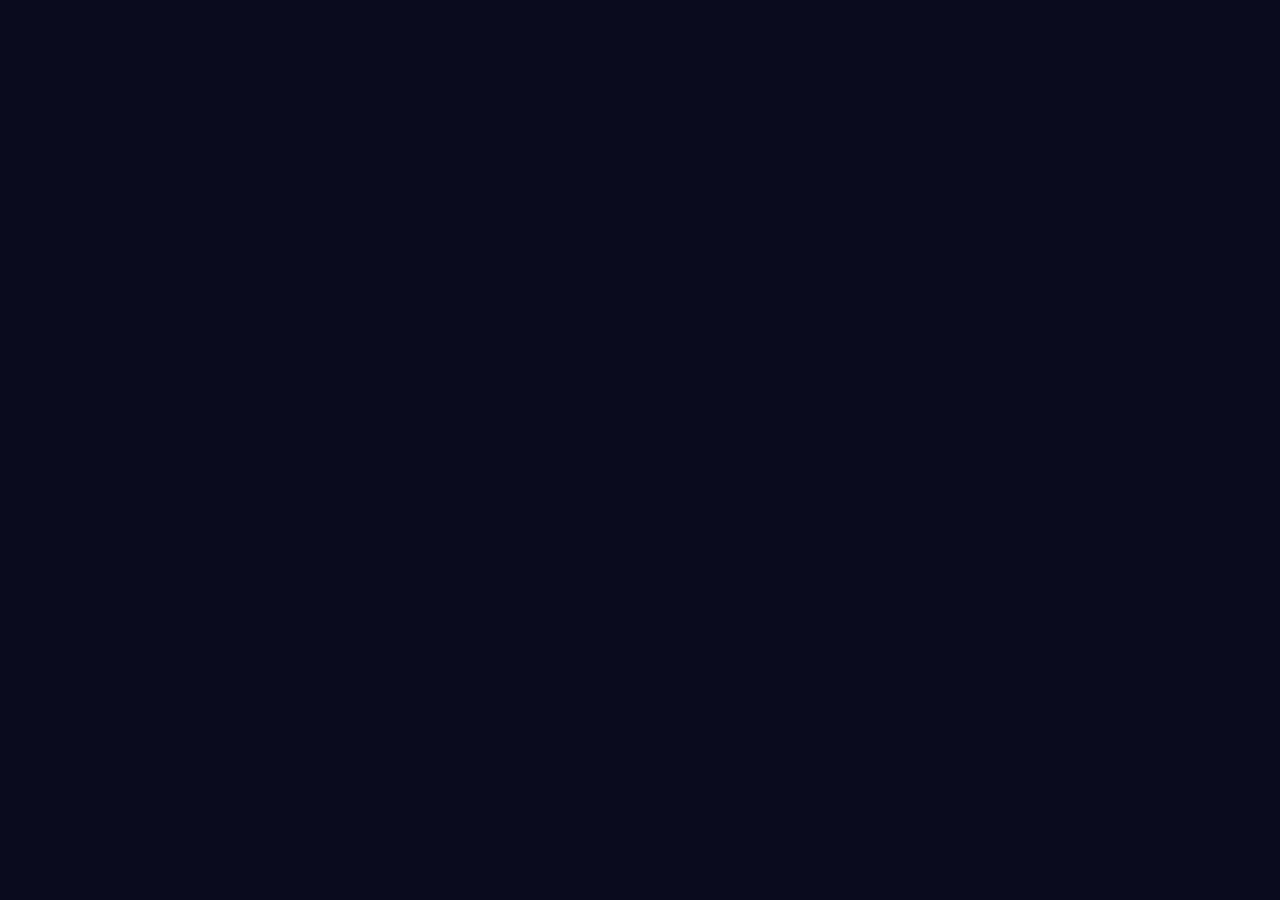
==== index.html @ a64aec76 "Malo Studio Demo — full build mit Kontaktbutton-Fix" ====
<!DOCTYPE html><html lang="de"><head><meta name="robots" content="noindex,nofollow"/><meta charSet="utf-8"/><meta name="viewport" content="width=device-width, initial-scale=1"/><link rel="preload" as="image" href="/assets/malo-logo-CzsCr6-S.png"/><title>Malo Studio — Foto- und Videograf in Troisdorf bei Köln</title><meta name="author" content="Malo Studio"/><meta name="twitter:card" content="summary_large_image"/><meta name="twitter:title" content="Malo Studio — Foto · Video aus Troisdorf bei Köln"/><meta name="twitter:description" content="Imagefilme, Werbeclips, Webseiten-Content und Portraits — Foto und Video aus dem Raum Köln/Bonn."/><meta property="og:image" content="https://malostudio.de/assets/malo-logo-CzsCr6-S.png"/><meta name="twitter:image" content="https://malostudio.de/assets/malo-logo-CzsCr6-S.png"/><meta name="description" content="Foto und Video für Unternehmen und Privatkunden – Imagefilme, Werbeclips, Webseiten-Content, Portraits und Reportagen aus dem Raum Köln/Bonn."/><meta property="og:title" content="Malo Studio — Foto · Video aus Troisdorf bei Köln"/><meta property="og:description" content="Imagefilme, Werbeclips, Webseiten-Content und Portraits – Foto und Video für Unternehmen und Privatkunden."/><meta property="og:type" content="website"/><link rel="modulepreload" href="/assets/main-B8bppdCf.js"/><link rel="modulepreload" href="/assets/index-CYCC30TK.js"/><link rel="modulepreload" href="/assets/SiteShell-DhSJWuyW.js"/><link rel="modulepreload" href="/assets/bulut-cover-DqiPLkjy.js"/><link rel="stylesheet" href="/assets/fonts/fonts.css"/><link rel="stylesheet" href="/assets/main-CQg6ar57.css" type="text/css"/><link rel="canonical" href="https://malostudio.de/"/><link rel="icon" type="image/png" sizes="32x32" href="/favicon-32.png"><link rel="shortcut icon" href="/favicon.ico"><link rel="apple-touch-icon" sizes="180x180" href="/assets/apple-touch-icon.png"><meta name="theme-color" content="#1a142b"><script type="application/ld+json">
{
  "@context": "https://schema.org",
  "@type": "LocalBusiness",
  "@id": "https://malostudio.de/#business",
  "name": "Malo Studio",
  "image": "https://malostudio.de/assets/malo-logo-CzsCr6-S.png",
  "url": "https://malostudio.de/",
  "telephone": "+49 1520 7312168",
  "email": "info@malostudio.de",
  "address": {
    "@type": "PostalAddress",
    "addressLocality": "Troisdorf",
    "addressRegion": "NRW",
    "addressCountry": "DE"
  },
  "areaServed": ["Troisdorf", "Köln", "Bonn", "NRW"],
  "sameAs": ["https://instagram.com/malostudio.de"],
  "description": "Foto- und Videograf aus Troisdorf bei Köln. Imagefilme, Werbeclips, Webseiten-Content, Portraits und Reportagen für Unternehmen und Privatkunden."
}
</script></head><body><!--$--><div class="fixed inset-0 z-[10000] flex flex-col items-center justify-center bg-background"><div class="absolute inset-0" style="background:radial-gradient(ellipse at center, oklch(0.35 0.15 280 / 50%) 0%, transparent 60%)"></div><div class="absolute left-0 right-0 h-px pointer-events-none" style="background:linear-gradient(90deg, transparent, oklch(0.50 0.22 285 / 80%), transparent);box-shadow:0 0 30px oklch(0.50 0.22 285 / 60%)"></div><div class="relative z-10 flex flex-col items-center" style="opacity:0;transform:translateY(20px)"><img src="/assets/malo-logo-CzsCr6-S.png" alt="Malo Studio" class="w-[120px] md:w-[160px] h-auto mb-8"/><div class="flex items-baseline gap-2 tracking-[0.4em] uppercase font-heading mb-8"><span class="text-malo-purple font-extrabold text-lg">Malo</span><span class="text-foreground font-bold text-lg">Studio</span></div><div class="w-[200px] h-[1px] bg-malo-purple/20 overflow-hidden mb-3"><div class="h-full" style="width:0%;background:linear-gradient(90deg, oklch(0.50 0.22 285), oklch(0.60 0.24 290));box-shadow:0 0 10px oklch(0.50 0.22 285 / 80%)"></div></div><span class="text-malo-muted text-[10px] tracking-[0.3em] uppercase tabular-nums">000<!-- --> / 100</span></div></div><div class="pointer-events-none fixed top-0 left-0 z-[9997] rounded-full mix-blend-screen" style="width:36px;height:36px;border:1.5px solid oklch(0.60 0.24 290 / 80%);box-shadow:0 0 20px oklch(0.50 0.22 285 / 50%);opacity:0;background:transparent;transition:width 0.25s ease, height 0.25s ease, background 0.25s ease;transform:translateX(-100px) translateY(-100px) translateX(-50%) translateY(-50%)"></div><div class="pointer-events-none fixed top-0 left-0 z-[9997] rounded-full" style="width:6px;height:6px;background:oklch(0.60 0.24 290);box-shadow:0 0 10px oklch(0.60 0.24 290 / 90%);opacity:0;transform:translateX(-100px) translateY(-100px) translateX(-50%) translateY(-50%)"></div><div class="film-grain min-h-screen"><div class="scroll-progress" style="transform:scaleX(0)"></div><nav class="fixed top-0 left-0 right-0 z-50 transition-all duration-500 bg-transparent" style="transform:translateY(-100px)"><div class="mx-auto max-w-7xl px-6 py-4 flex items-center justify-between"><a aria-label="Zur Startseite" class="flex items-center gap-3 transition-opacity hover:opacity-80  active" href="/" data-status="active" aria-current="page"><img src="/assets/malo-logo-CzsCr6-S.png" alt="Malo Studio" width="40" height="40" class="" style="object-fit:contain"/><div class="flex items-baseline gap-1.5 tracking-[0.25em] uppercase font-heading"><span class="text-malo-light font-bold text-sm">Malo</span><span class="text-foreground font-normal text-sm">Studio</span></div></a><div class="hidden md:flex items-center gap-10"><a href="/work" class="text-foreground/80 hover:text-foreground text-xs uppercase tracking-[0.15em] font-body transition-colors duration-300">Arbeiten</a><a href="/about" class="text-foreground/80 hover:text-foreground text-xs uppercase tracking-[0.15em] font-body transition-colors duration-300">Über uns</a><a href="/services" class="text-foreground/80 hover:text-foreground text-xs uppercase tracking-[0.15em] font-body transition-colors duration-300">Leistungen</a><a href="/contact" class="text-foreground/80 hover:text-foreground text-xs uppercase tracking-[0.15em] font-body transition-colors duration-300">Kontakt</a></div><div class="hidden md:block"><a href="/contact"><button class="inline-flex items-center justify-center gap-2 whitespace-nowrap font-medium transition-all duration-300 focus-visible:outline-none focus-visible:ring-1 focus-visible:ring-ring disabled:pointer-events-none disabled:opacity-50 [&amp;_svg]:pointer-events-none [&amp;_svg]:size-4 [&amp;_svg]:shrink-0 border border-malo-purple text-malo-light rounded-full hover:bg-malo-purple hover:text-foreground tracking-widest uppercase text-xs h-9 px-4 py-2">Shooting Buchen</button></a></div><button class="md:hidden relative w-8 h-8 flex flex-col items-center justify-center gap-1.5" aria-label="Toggle menu"><span class="block w-6 h-0.5 bg-foreground"></span><span class="block w-6 h-0.5 bg-foreground"></span><span class="block w-6 h-0.5 bg-foreground"></span></button></div></nav><section class="relative min-h-screen flex items-center justify-center overflow-hidden bg-background" style="perspective:1200px"><div class="absolute inset-0" style="transform:none"><div class="absolute inset-0 pointer-events-none" aria-hidden="true"><div style="position:relative;width:100%;height:100%;overflow:hidden;pointer-events:auto"><div style="width:100%;height:100%"><canvas style="display:block"></canvas></div></div><div class="absolute inset-0 bg-gradient-to-b from-background/30 via-transparent to-background/80"></div></div></div><div class="absolute inset-0 bg-[radial-gradient(ellipse_at_bottom_right,oklch(0.50_0.22_285_/_15%)_0%,transparent_50%)] pointer-events-none"></div><div class="absolute inset-0 pointer-events-none" style="opacity:0.12"><div class="absolute inset-0" style="background-image:linear-gradient(oklch(0.50 0.22 285 / 15%) 1px, transparent 1px),
            linear-gradient(90deg, oklch(0.50 0.22 285 / 15%) 1px, transparent 1px);background-size:80px 80px"></div></div><div class="absolute left-0 right-0 h-px pointer-events-none" style="background:linear-gradient(90deg, transparent 0%, oklch(0.50 0.22 285 / 60%) 50%, transparent 100%);box-shadow:0 0 20px oklch(0.50 0.22 285 / 40%);top:0%"></div><div class="absolute w-[600px] h-[600px] md:w-[800px] md:h-[800px] border border-malo-purple/10 rounded-full"><div class="absolute top-0 left-1/2 -translate-x-1/2 -translate-y-1/2 w-2 h-2 rounded-full bg-malo-purple/50"></div></div><div class="absolute w-[400px] h-[400px] md:w-[550px] md:h-[550px] border border-malo-light/5 rounded-full"><div class="absolute bottom-0 left-1/2 -translate-x-1/2 translate-y-1/2 w-1.5 h-1.5 rounded-full bg-malo-light/40"></div></div><div class="relative z-10 text-center flex flex-col items-center" style="perspective:1000px"><div class="animate-pulse-glow flex flex-col items-center" style="opacity:0;transform:scale(0.5) rotateX(-30deg)"><img src="/assets/malo-logo-CzsCr6-S.png" alt="Malo Studio" width="280" height="280" class="w-[180px] md:w-[240px] lg:w-[280px] h-auto mb-8" style="object-fit:contain"/><svg viewBox="0 0 800 100" class="w-[280px] md:w-[400px] lg:w-[500px] h-auto mb-3" aria-label="Malo Studio"><defs><linearGradient id="wordmark-stroke" x1="0%" y1="0%" x2="100%" y2="0%"><stop offset="0%" stop-color="oklch(0.55 0.22 285)"></stop><stop offset="50%" stop-color="oklch(0.85 0.10 290)"></stop><stop offset="100%" stop-color="oklch(0.55 0.22 285)"></stop></linearGradient></defs><text x="280" y="65" text-anchor="end" font-family="&#x27;Space Grotesk&#x27;, sans-serif" font-weight="600" font-size="56" letter-spacing="14" fill="none" stroke="url(#wordmark-stroke)" stroke-width="1" opacity="0" pathLength="1" stroke-dashoffset="0" stroke-dasharray="0 1">MALO</text><text x="280" y="65" text-anchor="end" font-family="&#x27;Space Grotesk&#x27;, sans-serif" font-weight="600" font-size="56" letter-spacing="14" fill="oklch(0.60 0.22 285)" opacity="0">MALO</text><line x1="320" y1="50" x2="380" y2="50" stroke="oklch(0.70 0.20 290)" stroke-width="1" stroke-linecap="round" opacity="0" pathLength="1" stroke-dashoffset="0" stroke-dasharray="0 1"></line><text x="420" y="65" text-anchor="start" font-family="&#x27;Space Grotesk&#x27;, sans-serif" font-weight="600" font-size="56" letter-spacing="14" fill="none" stroke="url(#wordmark-stroke)" stroke-width="1" opacity="0" pathLength="1" stroke-dashoffset="0" stroke-dasharray="0 1">STUDIO</text><text x="420" y="65" text-anchor="start" font-family="&#x27;Space Grotesk&#x27;, sans-serif" font-weight="600" font-size="56" letter-spacing="14" fill="oklch(0.98 0 0)" opacity="0">STUDIO</text></svg><p class="text-malo-lavender text-sm md:text-base tracking-[0.15em] font-light">Foto · Video — Troisdorf bei Köln</p></div><div class="mt-16 flex flex-col items-center gap-2" style="opacity:0"><span class="text-malo-muted text-xs uppercase tracking-[0.2em]">Scroll</span><svg width="20" height="20" viewBox="0 0 20 20" class="text-malo-light animate-breathe" fill="none" stroke="currentColor" stroke-width="2"><path d="M4 8L10 14L16 8"></path></svg></div></div><div class="absolute bottom-0 left-0 right-0"><svg viewBox="0 0 1440 120" fill="none" class="w-full"><path d="M0,80 C360,120 720,40 1080,80 C1260,100 1380,90 1440,80 L1440,120 L0,120 Z" fill="oklch(0.19 0.045 280)"></path></svg></div></section><section class="relative py-32 px-6"><div class="mx-auto max-w-7xl"><div class="mb-16 flex flex-col md:flex-row md:items-end md:justify-between gap-6" style="opacity:0;transform:translateY(30px)"><div><p class="text-xs uppercase tracking-[0.3em] text-malo-lavender mb-4">Ausgewählte Arbeiten</p><h2 class="text-4xl md:text-6xl font-heading font-extrabold text-gradient-purple max-w-2xl">Drei Projekte, die unsere Handschrift tragen.</h2></div><a href="/work" class="group inline-flex items-center gap-2 text-sm uppercase tracking-[0.25em] text-foreground/70 hover:text-malo-lavender transition-colors">Alle Arbeiten<svg xmlns="http://www.w3.org/2000/svg" width="18" height="18" viewBox="0 0 24 24" fill="none" stroke="currentColor" stroke-width="2" stroke-linecap="round" stroke-linejoin="round" class="lucide lucide-arrow-up-right transition-transform group-hover:rotate-45" aria-hidden="true"><path d="M7 7h10v10"></path><path d="M7 17 17 7"></path></svg></a></div><div class="grid grid-cols-1 md:grid-cols-3 gap-6"><div style="opacity:0;transform:translateY(40px)"><a href="/work" class="group block"><div class="relative overflow-hidden aspect-[3/4] mb-5 bg-card"><img src="/assets/kaya-cover-dxnyS9M-.webp" alt="KAYA Feinkost — Business Content" loading="lazy" class="absolute inset-0 w-full h-full object-cover transition-transform duration-[1200ms] ease-out group-hover:scale-105"/><div class="absolute inset-0 bg-gradient-to-t from-background/70 via-transparent to-transparent opacity-60 group-hover:opacity-30 transition-opacity duration-700"></div></div><p class="text-[10px] uppercase tracking-[0.3em] text-malo-lavender mb-2">Foto · Video · 2025</p><h3 class="text-2xl font-heading font-bold text-foreground group-hover:text-malo-lavender transition-colors">KAYA Feinkost</h3><p class="text-sm text-foreground/50 mt-1">Business Content</p></a></div><div style="opacity:0;transform:translateY(40px)"><a href="/work" class="group block"><div class="relative overflow-hidden aspect-[3/4] mb-5 bg-card"><img src="/assets/berlin-doener-cover-DJlf8ANe.webp" alt="BERLIN DÖNER — Werbeclip" loading="lazy" class="absolute inset-0 w-full h-full object-cover transition-transform duration-[1200ms] ease-out group-hover:scale-105"/><div class="absolute inset-0 bg-gradient-to-t from-background/70 via-transparent to-transparent opacity-60 group-hover:opacity-30 transition-opacity duration-700"></div></div><p class="text-[10px] uppercase tracking-[0.3em] text-malo-lavender mb-2">Video · 2025</p><h3 class="text-2xl font-heading font-bold text-foreground group-hover:text-malo-lavender transition-colors">BERLIN DÖNER</h3><p class="text-sm text-foreground/50 mt-1">Werbeclip</p></a></div><div style="opacity:0;transform:translateY(40px)"><a href="/work" class="group block"><div class="relative overflow-hidden aspect-[3/4] mb-5 bg-card"><img src="/assets/bulut-cover-B4MCTkJt.webp" alt="BULUT &amp; WOLKE Feinkost — Imagefilm" loading="lazy" class="absolute inset-0 w-full h-full object-cover transition-transform duration-[1200ms] ease-out group-hover:scale-105"/><div class="absolute inset-0 bg-gradient-to-t from-background/70 via-transparent to-transparent opacity-60 group-hover:opacity-30 transition-opacity duration-700"></div></div><p class="text-[10px] uppercase tracking-[0.3em] text-malo-lavender mb-2">Foto · Video · 2026</p><h3 class="text-2xl font-heading font-bold text-foreground group-hover:text-malo-lavender transition-colors">BULUT &amp; WOLKE Feinkost</h3><p class="text-sm text-foreground/50 mt-1">Imagefilm</p></a></div></div></div></section><section class="relative py-40 px-6 overflow-hidden"><div class="absolute inset-0 bg-gradient-to-b from-transparent via-malo-purple/5 to-transparent pointer-events-none"></div><div class="mx-auto max-w-5xl relative"><div class="text-center" style="opacity:0;transform:translateY(40px)"><p class="text-xs uppercase tracking-[0.4em] text-malo-lavender mb-10">Manifest</p><blockquote class="font-heading text-3xl md:text-5xl lg:text-6xl leading-[1.15] tracking-tight text-foreground">Klares Konzept, ruhige Arbeitsweise vor Ort —<!-- --> <span class="text-gradient-purple italic">und ein Endergebnis,</span> <!-- -->das nicht nach Standardproduktion aussieht. Sondern nach euch.</blockquote><div class="mt-12 inline-flex items-center gap-4 text-sm uppercase tracking-[0.3em] text-foreground/60"><span class="h-px w-10 bg-malo-lavender"></span>Malo Studio · Troisdorf · Raum Köln/Bonn</div></div></div></section><section class="relative py-32 px-6"><div class="mx-auto max-w-7xl"><div class="relative rounded-3xl border border-malo-purple/30 bg-gradient-to-br from-malo-purple/15 via-background to-background p-12 md:p-20 overflow-hidden" style="opacity:0;transform:translateY(40px)"><div aria-hidden="true" class="absolute -top-32 -right-32 w-[400px] h-[400px] rounded-full bg-malo-purple/20 blur-3xl pointer-events-none"></div><div class="relative grid grid-cols-1 lg:grid-cols-[1.4fr_1fr] gap-12 items-end"><div><p class="text-xs uppercase tracking-[0.3em] text-malo-lavender mb-6">Lass uns reden</p><h2 class="text-4xl md:text-6xl lg:text-7xl font-heading font-extrabold text-foreground leading-[1.05] mb-6">Habt ihr ein <span class="text-gradient-purple italic">Projekt</span> im Kopf?</h2><p class="text-lg text-foreground/60 max-w-xl">Schreib mir kurz, worum es geht – ich melde mich meist innerhalb von 24 Stunden. Foto, Video, Konzept – alles aus einer Hand.</p></div><div class="flex flex-col gap-4 lg:items-end"><a href="/contact"><button class="inline-flex items-center justify-center gap-2 whitespace-nowrap font-medium transition-all duration-300 focus-visible:outline-none focus-visible:ring-1 focus-visible:ring-ring disabled:pointer-events-none disabled:opacity-50 [&amp;_svg]:pointer-events-none [&amp;_svg]:size-4 [&amp;_svg]:shrink-0 btn-gradient rounded-full font-heading tracking-widest uppercase h-12 px-10 text-base w-full lg:w-auto">Anfrage senden<svg xmlns="http://www.w3.org/2000/svg" width="20" height="20" viewBox="0 0 24 24" fill="none" stroke="currentColor" stroke-width="2" stroke-linecap="round" stroke-linejoin="round" class="lucide lucide-arrow-up-right ml-1" aria-hidden="true"><path d="M7 7h10v10"></path><path d="M7 17 17 7"></path></svg></button></a><a href="mailto:info@malostudio.de" class="text-sm uppercase tracking-[0.25em] text-foreground/60 hover:text-malo-lavender transition-colors">info@malostudio.de</a></div></div></div></div></section><footer class="relative bg-background pt-16 pb-8"><div class="absolute top-0 left-0 right-0 -translate-y-full"><svg viewBox="0 0 1440 80" fill="none" class="w-full"><path d="M0,40 C240,80 480,0 720,40 C960,80 1200,0 1440,40 L1440,80 L0,80 Z" fill="oklch(0.16 0.04 280)"></path></svg></div><div class="mx-auto max-w-7xl px-6"><div class="grid md:grid-cols-3 gap-12 mb-12"><div><a aria-label="Zur Startseite" class="flex items-center gap-3 transition-opacity hover:opacity-80 mb-4 active" href="/" data-status="active" aria-current="page"><img src="/assets/malo-logo-CzsCr6-S.png" alt="Malo Studio" width="40" height="40" class="" style="object-fit:contain"/><div class="flex items-baseline gap-1.5 tracking-[0.25em] uppercase font-heading"><span class="text-malo-light font-bold text-sm">Malo</span><span class="text-foreground font-normal text-sm">Studio</span></div></a><p class="text-malo-lavender text-sm font-light">Foto- und Videograf aus Troisdorf bei Köln. Foto · Video für Unternehmen und Privatkunden.</p></div><div><h4 class="text-xs uppercase tracking-[0.2em] text-malo-muted mb-4 font-heading">Navigation</h4><div class="space-y-2"><a href="/work" class="block text-malo-lavender text-sm hover:text-foreground transition-colors">Arbeiten</a><a href="/about" class="block text-malo-lavender text-sm hover:text-foreground transition-colors">Über uns</a><a href="/services" class="block text-malo-lavender text-sm hover:text-foreground transition-colors">Leistungen</a><a href="/contact" class="block text-malo-lavender text-sm hover:text-foreground transition-colors">Kontakt</a></div></div><div><h4 class="text-xs uppercase tracking-[0.2em] text-malo-muted mb-4 font-heading">Verbinden</h4><div class="space-y-3"><a href="https://instagram.com/malostudio.de" class="flex items-center gap-3 text-malo-lavender text-sm hover:text-foreground transition-colors group"><svg xmlns="http://www.w3.org/2000/svg" width="16" height="16" viewBox="0 0 24 24" fill="none" stroke="currentColor" stroke-width="1.5" stroke-linecap="round" stroke-linejoin="round" class="lucide lucide-instagram text-malo-muted group-hover:text-malo-light transition-colors" aria-hidden="true"><rect width="20" height="20" x="2" y="2" rx="5" ry="5"></rect><path d="M16 11.37A4 4 0 1 1 12.63 8 4 4 0 0 1 16 11.37z"></path><line x1="17.5" x2="17.51" y1="6.5" y2="6.5"></line></svg>Instagram</a></div></div></div><div class="border-t border-border pt-6 flex flex-col md:flex-row items-center justify-between gap-4 text-xs text-malo-muted"><span>© 2026 Malo Studio. Alle Rechte vorbehalten.</span><div class="flex gap-6"><a href="/impressum" target="_top" class="hover:text-malo-lavender transition-colors">Impressum</a><a href="/datenschutz" target="_top" class="hover:text-malo-lavender transition-colors">Datenschutz</a></div></div></div></footer></div><!--/$--><script class="$tsr" id="$tsr-stream-barrier">(self.$R=self.$R||{})["tsr"]=[];self.$_TSR={h(){this.hydrated=!0,this.c()},e(){this.streamEnded=!0,this.c()},c(){this.hydrated&&this.streamEnded&&(delete self.$_TSR,delete self.$R.tsr)},p(e){this.initialized?e():this.buffer.push(e)},buffer:[]};$_TSR.router=($R=>$R[0]={manifest:$R[1]={routes:$R[2]={__root__:$R[3]={preloads:$R[4]=["/assets/main-B8bppdCf.js"],assets:$R[5]=[$R[6]={tag:"link",attrs:$R[7]={rel:"stylesheet",href:"/assets/main-CQg6ar57.css",type:"text/css"}},$R[8]={tag:"script",attrs:$R[9]={type:"module",async:!0},children:"import(\"/assets/main-B8bppdCf.js\")"}]},"/":$R[10]={preloads:$R[11]=["/assets/index-CYCC30TK.js","/assets/SiteShell-DhSJWuyW.js","/assets/bulut-cover-DqiPLkjy.js"]}}},matches:$R[12]=[$R[13]={i:"__root__ ",u:1780092563976,s:"success",ssr:!0},$R[14]={i:"  ",u:1780092563976,s:"success",ssr:!0}],lastMatchId:"  "})($R["tsr"]);$_TSR.e();document.currentScript.remove()</script><script type="module" async="">import("/assets/main-B8bppdCf.js")</script></body></html>
---- assets/fonts/fonts.css ----
/* latin-ext */
@font-face {
  font-family: 'Inter';
  font-style: normal;
  font-weight: 300;
  font-display: swap;
  src: url(/assets/fonts/Inter-300-latin-ext.woff2) format('woff2');
  unicode-range: U+0100-02BA, U+02BD-02C5, U+02C7-02CC, U+02CE-02D7, U+02DD-02FF, U+0304, U+0308, U+0329, U+1D00-1DBF, U+1E00-1E9F, U+1EF2-1EFF, U+2020, U+20A0-20AB, U+20AD-20C0, U+2113, U+2C60-2C7F, U+A720-A7FF;
}
/* latin */
@font-face {
  font-family: 'Inter';
  font-style: normal;
  font-weight: 300;
  font-display: swap;
  src: url(/assets/fonts/Inter-300-latin.woff2) format('woff2');
  unicode-range: U+0000-00FF, U+0131, U+0152-0153, U+02BB-02BC, U+02C6, U+02DA, U+02DC, U+0304, U+0308, U+0329, U+2000-206F, U+20AC, U+2122, U+2191, U+2193, U+2212, U+2215, U+FEFF, U+FFFD;
}
/* latin-ext */
@font-face {
  font-family: 'Inter';
  font-style: normal;
  font-weight: 400;
  font-display: swap;
  src: url(/assets/fonts/Inter-400-latin-ext.woff2) format('woff2');
  unicode-range: U+0100-02BA, U+02BD-02C5, U+02C7-02CC, U+02CE-02D7, U+02DD-02FF, U+0304, U+0308, U+0329, U+1D00-1DBF, U+1E00-1E9F, U+1EF2-1EFF, U+2020, U+20A0-20AB, U+20AD-20C0, U+2113, U+2C60-2C7F, U+A720-A7FF;
}
/* latin */
@font-face {
  font-family: 'Inter';
  font-style: normal;
  font-weight: 400;
  font-display: swap;
  src: url(/assets/fonts/Inter-400-latin.woff2) format('woff2');
  unicode-range: U+0000-00FF, U+0131, U+0152-0153, U+02BB-02BC, U+02C6, U+02DA, U+02DC, U+0304, U+0308, U+0329, U+2000-206F, U+20AC, U+2122, U+2191, U+2193, U+2212, U+2215, U+FEFF, U+FFFD;
}
/* latin-ext */
@font-face {
  font-family: 'Inter';
  font-style: normal;
  font-weight: 500;
  font-display: swap;
  src: url(/assets/fonts/Inter-500-latin-ext.woff2) format('woff2');
  unicode-range: U+0100-02BA, U+02BD-02C5, U+02C7-02CC, U+02CE-02D7, U+02DD-02FF, U+0304, U+0308, U+0329, U+1D00-1DBF, U+1E00-1E9F, U+1EF2-1EFF, U+2020, U+20A0-20AB, U+20AD-20C0, U+2113, U+2C60-2C7F, U+A720-A7FF;
}
/* latin */
@font-face {
  font-family: 'Inter';
  font-style: normal;
  font-weight: 500;
  font-display: swap;
  src: url(/assets/fonts/Inter-500-latin.woff2) format('woff2');
  unicode-range: U+0000-00FF, U+0131, U+0152-0153, U+02BB-02BC, U+02C6, U+02DA, U+02DC, U+0304, U+0308, U+0329, U+2000-206F, U+20AC, U+2122, U+2191, U+2193, U+2212, U+2215, U+FEFF, U+FFFD;
}
/* latin-ext */
@font-face {
  font-family: 'Inter';
  font-style: normal;
  font-weight: 600;
  font-display: swap;
  src: url(/assets/fonts/Inter-600-latin-ext.woff2) format('woff2');
  unicode-range: U+0100-02BA, U+02BD-02C5, U+02C7-02CC, U+02CE-02D7, U+02DD-02FF, U+0304, U+0308, U+0329, U+1D00-1DBF, U+1E00-1E9F, U+1EF2-1EFF, U+2020, U+20A0-20AB, U+20AD-20C0, U+2113, U+2C60-2C7F, U+A720-A7FF;
}
/* latin */
@font-face {
  font-family: 'Inter';
  font-style: normal;
  font-weight: 600;
  font-display: swap;
  src: url(/assets/fonts/Inter-600-latin.woff2) format('woff2');
  unicode-range: U+0000-00FF, U+0131, U+0152-0153, U+02BB-02BC, U+02C6, U+02DA, U+02DC, U+0304, U+0308, U+0329, U+2000-206F, U+20AC, U+2122, U+2191, U+2193, U+2212, U+2215, U+FEFF, U+FFFD;
}
/* latin-ext */
@font-face {
  font-family: 'Space Grotesk';
  font-style: normal;
  font-weight: 400;
  font-display: swap;
  src: url(/assets/fonts/SpaceGrotesk-400-latin-ext.woff2) format('woff2');
  unicode-range: U+0100-02BA, U+02BD-02C5, U+02C7-02CC, U+02CE-02D7, U+02DD-02FF, U+0304, U+0308, U+0329, U+1D00-1DBF, U+1E00-1E9F, U+1EF2-1EFF, U+2020, U+20A0-20AB, U+20AD-20C0, U+2113, U+2C60-2C7F, U+A720-A7FF;
}
/* latin */
@font-face {
  font-family: 'Space Grotesk';
  font-style: normal;
  font-weight: 400;
  font-display: swap;
  src: url(/assets/fonts/SpaceGrotesk-400-latin.woff2) format('woff2');
  unicode-range: U+0000-00FF, U+0131, U+0152-0153, U+02BB-02BC, U+02C6, U+02DA, U+02DC, U+0304, U+0308, U+0329, U+2000-206F, U+20AC, U+2122, U+2191, U+2193, U+2212, U+2215, U+FEFF, U+FFFD;
}
/* latin-ext */
@font-face {
  font-family: 'Space Grotesk';
  font-style: normal;
  font-weight: 500;
  font-display: swap;
  src: url(/assets/fonts/SpaceGrotesk-500-latin-ext.woff2) format('woff2');
  unicode-range: U+0100-02BA, U+02BD-02C5, U+02C7-02CC, U+02CE-02D7, U+02DD-02FF, U+0304, U+0308, U+0329, U+1D00-1DBF, U+1E00-1E9F, U+1EF2-1EFF, U+2020, U+20A0-20AB, U+20AD-20C0, U+2113, U+2C60-2C7F, U+A720-A7FF;
}
/* latin */
@font-face {
  font-family: 'Space Grotesk';
  font-style: normal;
  font-weight: 500;
  font-display: swap;
  src: url(/assets/fonts/SpaceGrotesk-500-latin.woff2) format('woff2');
  unicode-range: U+0000-00FF, U+0131, U+0152-0153, U+02BB-02BC, U+02C6, U+02DA, U+02DC, U+0304, U+0308, U+0329, U+2000-206F, U+20AC, U+2122, U+2191, U+2193, U+2212, U+2215, U+FEFF, U+FFFD;
}
/* latin-ext */
@font-face {
  font-family: 'Space Grotesk';
  font-style: normal;
  font-weight: 600;
  font-display: swap;
  src: url(/assets/fonts/SpaceGrotesk-600-latin-ext.woff2) format('woff2');
  unicode-range: U+0100-02BA, U+02BD-02C5, U+02C7-02CC, U+02CE-02D7, U+02DD-02FF, U+0304, U+0308, U+0329, U+1D00-1DBF, U+1E00-1E9F, U+1EF2-1EFF, U+2020, U+20A0-20AB, U+20AD-20C0, U+2113, U+2C60-2C7F, U+A720-A7FF;
}
/* latin */
@font-face {
  font-family: 'Space Grotesk';
  font-style: normal;
  font-weight: 600;
  font-display: swap;
  src: url(/assets/fonts/SpaceGrotesk-600-latin.woff2) format('woff2');
  unicode-range: U+0000-00FF, U+0131, U+0152-0153, U+02BB-02BC, U+02C6, U+02DA, U+02DC, U+0304, U+0308, U+0329, U+2000-206F, U+20AC, U+2122, U+2191, U+2193, U+2212, U+2215, U+FEFF, U+FFFD;
}
/* latin-ext */
@font-face {
  font-family: 'Space Grotesk';
  font-style: normal;
  font-weight: 700;
  font-display: swap;
  src: url(/assets/fonts/SpaceGrotesk-700-latin-ext.woff2) format('woff2');
  unicode-range: U+0100-02BA, U+02BD-02C5, U+02C7-02CC, U+02CE-02D7, U+02DD-02FF, U+0304, U+0308, U+0329, U+1D00-1DBF, U+1E00-1E9F, U+1EF2-1EFF, U+2020, U+20A0-20AB, U+20AD-20C0, U+2113, U+2C60-2C7F, U+A720-A7FF;
}
/* latin */
@font-face {
  font-family: 'Space Grotesk';
  font-style: normal;
  font-weight: 700;
  font-display: swap;
  src: url(/assets/fonts/SpaceGrotesk-700-latin.woff2) format('woff2');
  unicode-range: U+0000-00FF, U+0131, U+0152-0153, U+02BB-02BC, U+02C6, U+02DA, U+02DC, U+0304, U+0308, U+0329, U+2000-206F, U+20AC, U+2122, U+2191, U+2193, U+2212, U+2215, U+FEFF, U+FFFD;
}
/* latin-ext */
@font-face {
  font-family: 'Syne';
  font-style: normal;
  font-weight: 400;
  font-display: swap;
  src: url(/assets/fonts/Syne-400-latin-ext.woff2) format('woff2');
  unicode-range: U+0100-02BA, U+02BD-02C5, U+02C7-02CC, U+02CE-02D7, U+02DD-02FF, U+0304, U+0308, U+0329, U+1D00-1DBF, U+1E00-1E9F, U+1EF2-1EFF, U+2020, U+20A0-20AB, U+20AD-20C0, U+2113, U+2C60-2C7F, U+A720-A7FF;
}
/* latin */
@font-face {
  font-family: 'Syne';
  font-style: normal;
  font-weight: 400;
  font-display: swap;
  src: url(/assets/fonts/Syne-400-latin.woff2) format('woff2');
  unicode-range: U+0000-00FF, U+0131, U+0152-0153, U+02BB-02BC, U+02C6, U+02DA, U+02DC, U+0304, U+0308, U+0329, U+2000-206F, U+20AC, U+2122, U+2191, U+2193, U+2212, U+2215, U+FEFF, U+FFFD;
}
/* latin-ext */
@font-face {
  font-family: 'Syne';
  font-style: normal;
  font-weight: 700;
  font-display: swap;
  src: url(/assets/fonts/Syne-700-latin-ext.woff2) format('woff2');
  unicode-range: U+0100-02BA, U+02BD-02C5, U+02C7-02CC, U+02CE-02D7, U+02DD-02FF, U+0304, U+0308, U+0329, U+1D00-1DBF, U+1E00-1E9F, U+1EF2-1EFF, U+2020, U+20A0-20AB, U+20AD-20C0, U+2113, U+2C60-2C7F, U+A720-A7FF;
}
/* latin */
@font-face {
  font-family: 'Syne';
  font-style: normal;
  font-weight: 700;
  font-display: swap;
  src: url(/assets/fonts/Syne-700-latin.woff2) format('woff2');
  unicode-range: U+0000-00FF, U+0131, U+0152-0153, U+02BB-02BC, U+02C6, U+02DA, U+02DC, U+0304, U+0308, U+0329, U+2000-206F, U+20AC, U+2122, U+2191, U+2193, U+2212, U+2215, U+FEFF, U+FFFD;
}
/* latin-ext */
@font-face {
  font-family: 'Syne';
  font-style: normal;
  font-weight: 800;
  font-display: swap;
  src: url(/assets/fonts/Syne-800-latin-ext.woff2) format('woff2');
  unicode-range: U+0100-02BA, U+02BD-02C5, U+02C7-02CC, U+02CE-02D7, U+02DD-02FF, U+0304, U+0308, U+0329, U+1D00-1DBF, U+1E00-1E9F, U+1EF2-1EFF, U+2020, U+20A0-20AB, U+20AD-20C0, U+2113, U+2C60-2C7F, U+A720-A7FF;
}
/* latin */
@font-face {
  font-family: 'Syne';
  font-style: normal;
  font-weight: 800;
  font-display: swap;
  src: url(/assets/fonts/Syne-800-latin.woff2) format('woff2');
  unicode-range: U+0000-00FF, U+0131, U+0152-0153, U+02BB-02BC, U+02C6, U+02DA, U+02DC, U+0304, U+0308, U+0329, U+2000-206F, U+20AC, U+2122, U+2191, U+2193, U+2212, U+2215, U+FEFF, U+FFFD;
}
---- assets/main-CQg6ar57.css ----
@layer properties{@supports (((-webkit-hyphens:none)) and (not (margin-trim:inline))) or ((-moz-orient:inline) and (not (color:rgb(from red r g b)))){*,:before,:after,::backdrop{--tw-translate-x:0;--tw-translate-y:0;--tw-translate-z:0;--tw-rotate-x:initial;--tw-rotate-y:initial;--tw-rotate-z:initial;--tw-skew-x:initial;--tw-skew-y:initial;--tw-space-y-reverse:0;--tw-space-x-reverse:0;--tw-border-style:solid;--tw-gradient-position:initial;--tw-gradient-from:#0000;--tw-gradient-via:#0000;--tw-gradient-to:#0000;--tw-gradient-stops:initial;--tw-gradient-via-stops:initial;--tw-gradient-from-position:0%;--tw-gradient-via-position:50%;--tw-gradient-to-position:100%;--tw-leading:initial;--tw-font-weight:initial;--tw-tracking:initial;--tw-ordinal:initial;--tw-slashed-zero:initial;--tw-numeric-figure:initial;--tw-numeric-spacing:initial;--tw-numeric-fraction:initial;--tw-shadow:0 0 #0000;--tw-shadow-color:initial;--tw-shadow-alpha:100%;--tw-inset-shadow:0 0 #0000;--tw-inset-shadow-color:initial;--tw-inset-shadow-alpha:100%;--tw-ring-color:initial;--tw-ring-shadow:0 0 #0000;--tw-inset-ring-color:initial;--tw-inset-ring-shadow:0 0 #0000;--tw-ring-inset:initial;--tw-ring-offset-width:0px;--tw-ring-offset-color:#fff;--tw-ring-offset-shadow:0 0 #0000;--tw-outline-style:solid;--tw-blur:initial;--tw-brightness:initial;--tw-contrast:initial;--tw-grayscale:initial;--tw-hue-rotate:initial;--tw-invert:initial;--tw-opacity:initial;--tw-saturate:initial;--tw-sepia:initial;--tw-drop-shadow:initial;--tw-drop-shadow-color:initial;--tw-drop-shadow-alpha:100%;--tw-drop-shadow-size:initial;--tw-backdrop-blur:initial;--tw-backdrop-brightness:initial;--tw-backdrop-contrast:initial;--tw-backdrop-grayscale:initial;--tw-backdrop-hue-rotate:initial;--tw-backdrop-invert:initial;--tw-backdrop-opacity:initial;--tw-backdrop-saturate:initial;--tw-backdrop-sepia:initial;--tw-duration:initial;--tw-ease:initial;--tw-scale-x:1;--tw-scale-y:1;--tw-scale-z:1;--tw-content:"";--tw-animation-delay:0s;--tw-animation-direction:normal;--tw-animation-duration:initial;--tw-animation-fill-mode:none;--tw-animation-iteration-count:1;--tw-enter-blur:0;--tw-enter-opacity:1;--tw-enter-rotate:0;--tw-enter-scale:1;--tw-enter-translate-x:0;--tw-enter-translate-y:0;--tw-exit-blur:0;--tw-exit-opacity:1;--tw-exit-rotate:0;--tw-exit-scale:1;--tw-exit-translate-x:0;--tw-exit-translate-y:0}}}@layer theme{:root,:host{--font-sans:ui-sans-serif, system-ui, sans-serif, "Apple Color Emoji", "Segoe UI Emoji", "Segoe UI Symbol", "Noto Color Emoji";--font-mono:ui-monospace, SFMono-Regular, Menlo, Monaco, Consolas, "Liberation Mono", "Courier New", monospace;--color-black:#000;--spacing:.25rem;--container-sm:24rem;--container-md:28rem;--container-lg:32rem;--container-xl:36rem;--container-2xl:42rem;--container-4xl:56rem;--container-5xl:64rem;--container-7xl:80rem;--text-xs:.75rem;--text-xs--line-height:calc(1 / .75);--text-sm:.875rem;--text-sm--line-height:calc(1.25 / .875);--text-base:1rem;--text-base--line-height: 1.5 ;--text-lg:1.125rem;--text-lg--line-height:calc(1.75 / 1.125);--text-xl:1.25rem;--text-xl--line-height:calc(1.75 / 1.25);--text-2xl:1.5rem;--text-2xl--line-height:calc(2 / 1.5);--text-3xl:1.875rem;--text-3xl--line-height: 1.2 ;--text-4xl:2.25rem;--text-4xl--line-height:calc(2.5 / 2.25);--text-5xl:3rem;--text-5xl--line-height:1;--text-6xl:3.75rem;--text-6xl--line-height:1;--text-7xl:4.5rem;--text-7xl--line-height:1;--font-weight-light:300;--font-weight-normal:400;--font-weight-medium:500;--font-weight-semibold:600;--font-weight-bold:700;--font-weight-extrabold:800;--tracking-tight:-.025em;--tracking-widest:.1em;--leading-tight:1.25;--leading-relaxed:1.625;--ease-out:cubic-bezier(0, 0, .2, 1);--ease-in-out:cubic-bezier(.4, 0, .2, 1);--animate-ping:ping 1s cubic-bezier(0, 0, .2, 1) infinite;--animate-pulse:pulse 2s cubic-bezier(.4, 0, .6, 1) infinite;--blur-sm:8px;--blur-md:12px;--blur-3xl:64px;--aspect-video:16 / 9;--default-transition-duration:.15s;--default-transition-timing-function:cubic-bezier(.4, 0, .2, 1);--default-font-family:var(--font-sans);--default-mono-font-family:var(--font-mono);--color-background:var(--background);--color-foreground:var(--foreground);--color-border:var(--border);--font-heading:var(--font-heading);--font-body:var(--font-body);--font-editorial:var(--font-editorial)}}@layer base{*,:after,:before,::backdrop{box-sizing:border-box;border:0 solid;margin:0;padding:0}::file-selector-button{box-sizing:border-box;border:0 solid;margin:0;padding:0}html,:host{-webkit-text-size-adjust:100%;tab-size:4;line-height:1.5;font-family:var(--default-font-family,ui-sans-serif, system-ui, sans-serif, "Apple Color Emoji", "Segoe UI Emoji", "Segoe UI Symbol", "Noto Color Emoji");font-feature-settings:var(--default-font-feature-settings,normal);font-variation-settings:var(--default-font-variation-settings,normal);-webkit-tap-highlight-color:transparent}hr{height:0;color:inherit;border-top-width:1px}abbr:where([title]){-webkit-text-decoration:underline dotted;text-decoration:underline dotted}h1,h2,h3,h4,h5,h6{font-size:inherit;font-weight:inherit}a{color:inherit;-webkit-text-decoration:inherit;text-decoration:inherit}b,strong{font-weight:bolder}code,kbd,samp,pre{font-family:var(--default-mono-font-family,ui-monospace, SFMono-Regular, Menlo, Monaco, Consolas, "Liberation Mono", "Courier New", monospace);font-feature-settings:var(--default-mono-font-feature-settings,normal);font-variation-settings:var(--default-mono-font-variation-settings,normal);font-size:1em}small{font-size:80%}sub,sup{vertical-align:baseline;font-size:75%;line-height:0;position:relative}sub{bottom:-.25em}sup{top:-.5em}table{text-indent:0;border-color:inherit;border-collapse:collapse}:-moz-focusring{outline:auto}progress{vertical-align:baseline}summary{display:list-item}ol,ul,menu{list-style:none}img,svg,video,canvas,audio,iframe,embed,object{vertical-align:middle;display:block}img,video{max-width:100%;height:auto}button,input,select,optgroup,textarea{font:inherit;font-feature-settings:inherit;font-variation-settings:inherit;letter-spacing:inherit;color:inherit;opacity:1;background-color:#0000;border-radius:0}::file-selector-button{font:inherit;font-feature-settings:inherit;font-variation-settings:inherit;letter-spacing:inherit;color:inherit;opacity:1;background-color:#0000;border-radius:0}:where(select:is([multiple],[size])) optgroup{font-weight:bolder}:where(select:is([multiple],[size])) optgroup option{padding-inline-start:20px}::file-selector-button{margin-inline-end:4px}::placeholder{opacity:1}@supports (not ((-webkit-appearance:-apple-pay-button))) or (contain-intrinsic-size:1px){::placeholder{color:currentColor}@supports (color:color-mix(in lab,red,red)){::placeholder{color:color-mix(in oklab,currentcolor 50%,transparent)}}}textarea{resize:vertical}::-webkit-search-decoration{-webkit-appearance:none}::-webkit-date-and-time-value{min-height:1lh;text-align:inherit}::-webkit-datetime-edit{display:inline-flex}::-webkit-datetime-edit-fields-wrapper{padding:0}::-webkit-datetime-edit{padding-block:0}::-webkit-datetime-edit-year-field{padding-block:0}::-webkit-datetime-edit-month-field{padding-block:0}::-webkit-datetime-edit-day-field{padding-block:0}::-webkit-datetime-edit-hour-field{padding-block:0}::-webkit-datetime-edit-minute-field{padding-block:0}::-webkit-datetime-edit-second-field{padding-block:0}::-webkit-datetime-edit-millisecond-field{padding-block:0}::-webkit-datetime-edit-meridiem-field{padding-block:0}::-webkit-calendar-picker-indicator{line-height:1}:-moz-ui-invalid{box-shadow:none}button,input:where([type=button],[type=reset],[type=submit]){appearance:button}::file-selector-button{appearance:button}::-webkit-inner-spin-button{height:auto}::-webkit-outer-spin-button{height:auto}[hidden]:where(:not([hidden=until-found])){display:none!important}*{border-color:var(--color-border)}body{background-color:var(--color-background);color:var(--color-foreground);font-family:var(--font-body);-webkit-font-smoothing:antialiased;-moz-osx-font-smoothing:grayscale}h1,h2,h3,h4,h5,h6{font-family:var(--font-heading)}}@layer components;@layer utilities{.pointer-events-none{pointer-events:none}.invisible{visibility:hidden}.visible{visibility:visible}.sr-only{clip-path:inset(50%);white-space:nowrap;border-width:0;width:1px;height:1px;margin:-1px;padding:0;position:absolute;overflow:hidden}.absolute{position:absolute}.fixed{position:fixed}.relative{position:relative}.inset-0{inset:calc(var(--spacing) * 0)}.inset-x-0{inset-inline:calc(var(--spacing) * 0)}.inset-y-0{inset-block:calc(var(--spacing) * 0)}.start{inset-inline-start:var(--spacing)}.end{inset-inline-end:var(--spacing)}.-top-12{top:calc(var(--spacing) * -12)}.-top-32{top:calc(var(--spacing) * -32)}.top-0{top:calc(var(--spacing) * 0)}.top-1\.5{top:calc(var(--spacing) * 1.5)}.top-1\/2{top:50%}.top-1\/4{top:25%}.top-3\.5{top:calc(var(--spacing) * 3.5)}.top-4{top:calc(var(--spacing) * 4)}.top-6{top:calc(var(--spacing) * 6)}.top-12{top:calc(var(--spacing) * 12)}.top-\[1px\]{top:1px}.top-\[50\%\]{top:50%}.top-\[60\%\]{top:60%}.top-full{top:100%}.-right-6{right:calc(var(--spacing) * -6)}.-right-12{right:calc(var(--spacing) * -12)}.-right-20{right:calc(var(--spacing) * -20)}.-right-32{right:calc(var(--spacing) * -32)}.right-0{right:calc(var(--spacing) * 0)}.right-1{right:calc(var(--spacing) * 1)}.right-2{right:calc(var(--spacing) * 2)}.right-3{right:calc(var(--spacing) * 3)}.right-4{right:calc(var(--spacing) * 4)}.right-6{right:calc(var(--spacing) * 6)}.-bottom-6{bottom:calc(var(--spacing) * -6)}.-bottom-12{bottom:calc(var(--spacing) * -12)}.bottom-0{bottom:calc(var(--spacing) * 0)}.bottom-4{bottom:calc(var(--spacing) * 4)}.bottom-5{bottom:calc(var(--spacing) * 5)}.-left-12{left:calc(var(--spacing) * -12)}.-left-32{left:calc(var(--spacing) * -32)}.-left-40{left:calc(var(--spacing) * -40)}.left-0{left:calc(var(--spacing) * 0)}.left-1\/2{left:50%}.left-2{left:calc(var(--spacing) * 2)}.left-4{left:calc(var(--spacing) * 4)}.left-5{left:calc(var(--spacing) * 5)}.left-6{left:calc(var(--spacing) * 6)}.left-\[50\%\]{left:50%}.z-10{z-index:10}.z-20{z-index:20}.z-40{z-index:40}.z-50{z-index:50}.z-\[1\]{z-index:1}.z-\[9997\]{z-index:9997}.z-\[10000\]{z-index:10000}.-mx-1{margin-inline:calc(var(--spacing) * -1)}.mx-2{margin-inline:calc(var(--spacing) * 2)}.mx-3{margin-inline:calc(var(--spacing) * 3)}.mx-3\.5{margin-inline:calc(var(--spacing) * 3.5)}.mx-auto{margin-inline:auto}.my-0\.5{margin-block:calc(var(--spacing) * .5)}.my-1{margin-block:calc(var(--spacing) * 1)}.-mt-4{margin-top:calc(var(--spacing) * -4)}.mt-1{margin-top:calc(var(--spacing) * 1)}.mt-1\.5{margin-top:calc(var(--spacing) * 1.5)}.mt-2{margin-top:calc(var(--spacing) * 2)}.mt-3{margin-top:calc(var(--spacing) * 3)}.mt-4{margin-top:calc(var(--spacing) * 4)}.mt-6{margin-top:calc(var(--spacing) * 6)}.mt-12{margin-top:calc(var(--spacing) * 12)}.mt-16{margin-top:calc(var(--spacing) * 16)}.mt-24{margin-top:calc(var(--spacing) * 24)}.mt-auto{margin-top:auto}.mt-px{margin-top:1px}.mr-2{margin-right:calc(var(--spacing) * 2)}.mb-1{margin-bottom:calc(var(--spacing) * 1)}.mb-2{margin-bottom:calc(var(--spacing) * 2)}.mb-3{margin-bottom:calc(var(--spacing) * 3)}.mb-4{margin-bottom:calc(var(--spacing) * 4)}.mb-5{margin-bottom:calc(var(--spacing) * 5)}.mb-6{margin-bottom:calc(var(--spacing) * 6)}.mb-8{margin-bottom:calc(var(--spacing) * 8)}.mb-10{margin-bottom:calc(var(--spacing) * 10)}.mb-12{margin-bottom:calc(var(--spacing) * 12)}.mb-16{margin-bottom:calc(var(--spacing) * 16)}.mb-24{margin-bottom:calc(var(--spacing) * 24)}.-ml-4{margin-left:calc(var(--spacing) * -4)}.ml-1{margin-left:calc(var(--spacing) * 1)}.ml-auto{margin-left:auto}.block{display:block}.flex{display:flex}.grid{display:grid}.hidden{display:none}.inline-block{display:inline-block}.inline-flex{display:inline-flex}.table{display:table}.aspect-\[3\/4\]{aspect-ratio:3/4}.aspect-\[4\/5\]{aspect-ratio:4/5}.aspect-square{aspect-ratio:1}.aspect-video{aspect-ratio:var(--aspect-video)}.size-\(--cell-size\){width:var(--cell-size);height:var(--cell-size)}.size-4{width:calc(var(--spacing) * 4);height:calc(var(--spacing) * 4)}.h-\(--cell-size\){height:var(--cell-size)}.h-0\.5{height:calc(var(--spacing) * .5)}.h-1\.5{height:calc(var(--spacing) * 1.5)}.h-2{height:calc(var(--spacing) * 2)}.h-2\.5{height:calc(var(--spacing) * 2.5)}.h-3{height:calc(var(--spacing) * 3)}.h-3\.5{height:calc(var(--spacing) * 3.5)}.h-4{height:calc(var(--spacing) * 4)}.h-5{height:calc(var(--spacing) * 5)}.h-6{height:calc(var(--spacing) * 6)}.h-7{height:calc(var(--spacing) * 7)}.h-8{height:calc(var(--spacing) * 8)}.h-9{height:calc(var(--spacing) * 9)}.h-10{height:calc(var(--spacing) * 10)}.h-11{height:calc(var(--spacing) * 11)}.h-12{height:calc(var(--spacing) * 12)}.h-16{height:calc(var(--spacing) * 16)}.h-24{height:calc(var(--spacing) * 24)}.h-32{height:calc(var(--spacing) * 32)}.h-40{height:calc(var(--spacing) * 40)}.h-\[1px\]{height:1px}.h-\[280px\]{height:280px}.h-\[300px\]{height:300px}.h-\[320px\]{height:320px}.h-\[350px\]{height:350px}.h-\[400px\]{height:400px}.h-\[450px\]{height:450px}.h-\[500px\]{height:500px}.h-\[600px\]{height:600px}.h-\[var\(--radix-navigation-menu-viewport-height\)\]{height:var(--radix-navigation-menu-viewport-height)}.h-\[var\(--radix-select-trigger-height\)\]{height:var(--radix-select-trigger-height)}.h-auto{height:auto}.h-full{height:100%}.h-px{height:1px}.h-svh{height:100svh}.max-h-\(--radix-context-menu-content-available-height\){max-height:var(--radix-context-menu-content-available-height)}.max-h-\(--radix-select-content-available-height\){max-height:var(--radix-select-content-available-height)}.max-h-40{max-height:calc(var(--spacing) * 40)}.max-h-\[85vh\]{max-height:85vh}.max-h-\[300px\]{max-height:300px}.max-h-\[var\(--radix-dropdown-menu-content-available-height\)\]{max-height:var(--radix-dropdown-menu-content-available-height)}.min-h-0{min-height:calc(var(--spacing) * 0)}.min-h-\[60px\]{min-height:60px}.min-h-screen{min-height:100vh}.min-h-svh{min-height:100svh}.w-\(--cell-size\){width:var(--cell-size)}.w-\(--sidebar-width\){width:var(--sidebar-width)}.w-0{width:calc(var(--spacing) * 0)}.w-1{width:calc(var(--spacing) * 1)}.w-1\.5{width:calc(var(--spacing) * 1.5)}.w-2{width:calc(var(--spacing) * 2)}.w-2\.5{width:calc(var(--spacing) * 2.5)}.w-3{width:calc(var(--spacing) * 3)}.w-3\.5{width:calc(var(--spacing) * 3.5)}.w-3\/4{width:75%}.w-4{width:calc(var(--spacing) * 4)}.w-5{width:calc(var(--spacing) * 5)}.w-6{width:calc(var(--spacing) * 6)}.w-7{width:calc(var(--spacing) * 7)}.w-8{width:calc(var(--spacing) * 8)}.w-9{width:calc(var(--spacing) * 9)}.w-10{width:calc(var(--spacing) * 10)}.w-11{width:calc(var(--spacing) * 11)}.w-12{width:calc(var(--spacing) * 12)}.w-16{width:calc(var(--spacing) * 16)}.w-24{width:calc(var(--spacing) * 24)}.w-32{width:calc(var(--spacing) * 32)}.w-40{width:calc(var(--spacing) * 40)}.w-64{width:calc(var(--spacing) * 64)}.w-72{width:calc(var(--spacing) * 72)}.w-\[1px\]{width:1px}.w-\[100px\]{width:100px}.w-\[120px\]{width:120px}.w-\[180px\]{width:180px}.w-\[200px\]{width:200px}.w-\[280px\]{width:280px}.w-\[300px\]{width:300px}.w-\[340px\]{width:340px}.w-\[400px\]{width:400px}.w-\[600px\]{width:600px}.w-auto{width:auto}.w-fit{width:fit-content}.w-full{width:100%}.w-max{width:max-content}.w-px{width:1px}.max-w-\(--skeleton-width\){max-width:var(--skeleton-width)}.max-w-2xl{max-width:var(--container-2xl)}.max-w-4xl{max-width:var(--container-4xl)}.max-w-5xl{max-width:var(--container-5xl)}.max-w-7xl{max-width:var(--container-7xl)}.max-w-\[90vw\]{max-width:90vw}.max-w-lg{max-width:var(--container-lg)}.max-w-max{max-width:max-content}.max-w-md{max-width:var(--container-md)}.max-w-sm{max-width:var(--container-sm)}.max-w-xl{max-width:var(--container-xl)}.min-w-\(--cell-size\){min-width:var(--cell-size)}.min-w-0{min-width:calc(var(--spacing) * 0)}.min-w-5{min-width:calc(var(--spacing) * 5)}.min-w-8{min-width:calc(var(--spacing) * 8)}.min-w-9{min-width:calc(var(--spacing) * 9)}.min-w-10{min-width:calc(var(--spacing) * 10)}.min-w-\[8rem\]{min-width:8rem}.min-w-\[12rem\]{min-width:12rem}.min-w-\[var\(--radix-select-trigger-width\)\]{min-width:var(--radix-select-trigger-width)}.flex-1{flex:1}.flex-shrink-0,.shrink-0{flex-shrink:0}.grow{flex-grow:1}.grow-0{flex-grow:0}.basis-full{flex-basis:100%}.caption-bottom{caption-side:bottom}.border-collapse{border-collapse:collapse}.origin-\(--radix-context-menu-content-transform-origin\){transform-origin:var(--radix-context-menu-content-transform-origin)}.origin-\(--radix-dropdown-menu-content-transform-origin\){transform-origin:var(--radix-dropdown-menu-content-transform-origin)}.origin-\(--radix-hover-card-content-transform-origin\){transform-origin:var(--radix-hover-card-content-transform-origin)}.origin-\(--radix-menubar-content-transform-origin\){transform-origin:var(--radix-menubar-content-transform-origin)}.origin-\(--radix-popover-content-transform-origin\){transform-origin:var(--radix-popover-content-transform-origin)}.origin-\(--radix-select-content-transform-origin\){transform-origin:var(--radix-select-content-transform-origin)}.origin-\(--radix-tooltip-content-transform-origin\){transform-origin:var(--radix-tooltip-content-transform-origin)}.-translate-x-1\/2{--tw-translate-x: -50% ;translate:var(--tw-translate-x) var(--tw-translate-y)}.-translate-x-px{--tw-translate-x:-1px;translate:var(--tw-translate-x) var(--tw-translate-y)}.translate-x-0\.5{--tw-translate-x:calc(var(--spacing) * .5);translate:var(--tw-translate-x) var(--tw-translate-y)}.translate-x-\[-50\%\]{--tw-translate-x:-50%;translate:var(--tw-translate-x) var(--tw-translate-y)}.translate-x-px{--tw-translate-x:1px;translate:var(--tw-translate-x) var(--tw-translate-y)}.-translate-y-1\/2{--tw-translate-y: -50% ;translate:var(--tw-translate-x) var(--tw-translate-y)}.-translate-y-full{--tw-translate-y:-100%;translate:var(--tw-translate-x) var(--tw-translate-y)}.translate-y-1\/2{--tw-translate-y: 50% ;translate:var(--tw-translate-x) var(--tw-translate-y)}.translate-y-\[-50\%\]{--tw-translate-y:-50%;translate:var(--tw-translate-x) var(--tw-translate-y)}.rotate-45{rotate:45deg}.rotate-90{rotate:90deg}.transform{transform:var(--tw-rotate-x,) var(--tw-rotate-y,) var(--tw-rotate-z,) var(--tw-skew-x,) var(--tw-skew-y,)}.animate-caret-blink{animation:1.25s ease-out infinite caret-blink}.animate-in{animation:enter var(--tw-animation-duration,var(--tw-duration,.15s))var(--tw-ease,ease)var(--tw-animation-delay,0s)var(--tw-animation-iteration-count,1)var(--tw-animation-direction,normal)var(--tw-animation-fill-mode,none)}.animate-ping{animation:var(--animate-ping)}.animate-pulse{animation:var(--animate-pulse)}.cursor-default{cursor:default}.cursor-none{cursor:none}.cursor-pointer{cursor:pointer}.touch-none{touch-action:none}.resize-none{resize:none}.list-none{list-style-type:none}.appearance-none{appearance:none}.columns-1{columns:1}.break-inside-avoid{break-inside:avoid}.grid-cols-1{grid-template-columns:repeat(1,minmax(0,1fr))}.grid-cols-2{grid-template-columns:repeat(2,minmax(0,1fr))}.flex-col{flex-direction:column}.flex-col-reverse{flex-direction:column-reverse}.flex-row{flex-direction:row}.flex-wrap{flex-wrap:wrap}.place-content-center{place-content:center}.items-baseline{align-items:baseline}.items-center{align-items:center}.items-end{align-items:flex-end}.items-start{align-items:flex-start}.items-stretch{align-items:stretch}.justify-between{justify-content:space-between}.justify-center{justify-content:center}.justify-end{justify-content:flex-end}.gap-1{gap:calc(var(--spacing) * 1)}.gap-1\.5{gap:calc(var(--spacing) * 1.5)}.gap-2{gap:calc(var(--spacing) * 2)}.gap-2\.5{gap:calc(var(--spacing) * 2.5)}.gap-3{gap:calc(var(--spacing) * 3)}.gap-4{gap:calc(var(--spacing) * 4)}.gap-6{gap:calc(var(--spacing) * 6)}.gap-8{gap:calc(var(--spacing) * 8)}.gap-10{gap:calc(var(--spacing) * 10)}.gap-12{gap:calc(var(--spacing) * 12)}.gap-16{gap:calc(var(--spacing) * 16)}.gap-px{gap:1px}:where(.space-y-1\.5>:not(:last-child)){--tw-space-y-reverse:0;margin-block-start:calc(calc(var(--spacing) * 1.5) * var(--tw-space-y-reverse));margin-block-end:calc(calc(var(--spacing) * 1.5) * calc(1 - var(--tw-space-y-reverse)))}:where(.space-y-2>:not(:last-child)){--tw-space-y-reverse:0;margin-block-start:calc(calc(var(--spacing) * 2) * var(--tw-space-y-reverse));margin-block-end:calc(calc(var(--spacing) * 2) * calc(1 - var(--tw-space-y-reverse)))}:where(.space-y-2\.5>:not(:last-child)){--tw-space-y-reverse:0;margin-block-start:calc(calc(var(--spacing) * 2.5) * var(--tw-space-y-reverse));margin-block-end:calc(calc(var(--spacing) * 2.5) * calc(1 - var(--tw-space-y-reverse)))}:where(.space-y-3>:not(:last-child)){--tw-space-y-reverse:0;margin-block-start:calc(calc(var(--spacing) * 3) * var(--tw-space-y-reverse));margin-block-end:calc(calc(var(--spacing) * 3) * calc(1 - var(--tw-space-y-reverse)))}:where(.space-y-4>:not(:last-child)){--tw-space-y-reverse:0;margin-block-start:calc(calc(var(--spacing) * 4) * var(--tw-space-y-reverse));margin-block-end:calc(calc(var(--spacing) * 4) * calc(1 - var(--tw-space-y-reverse)))}:where(.space-y-5>:not(:last-child)){--tw-space-y-reverse:0;margin-block-start:calc(calc(var(--spacing) * 5) * var(--tw-space-y-reverse));margin-block-end:calc(calc(var(--spacing) * 5) * calc(1 - var(--tw-space-y-reverse)))}:where(.space-x-1>:not(:last-child)){--tw-space-x-reverse:0;margin-inline-start:calc(calc(var(--spacing) * 1) * var(--tw-space-x-reverse));margin-inline-end:calc(calc(var(--spacing) * 1) * calc(1 - var(--tw-space-x-reverse)))}.overflow-auto{overflow:auto}.overflow-hidden{overflow:hidden}.overflow-x-hidden{overflow-x:hidden}.overflow-y-auto{overflow-y:auto}.rounded-2xl{border-radius:calc(var(--radius) + 8px)}.rounded-3xl{border-radius:calc(var(--radius) + 12px)}.rounded-\[2px\]{border-radius:2px}.rounded-\[inherit\]{border-radius:inherit}.rounded-full{border-radius:3.40282e38px}.rounded-lg{border-radius:var(--radius)}.rounded-md{border-radius:calc(var(--radius) - 2px)}.rounded-none{border-radius:0}.rounded-sm{border-radius:calc(var(--radius) - 4px)}.rounded-xl{border-radius:calc(var(--radius) + 4px)}.rounded-t-\[10px\]{border-top-left-radius:10px;border-top-right-radius:10px}.rounded-l-md{border-top-left-radius:calc(var(--radius) - 2px);border-bottom-left-radius:calc(var(--radius) - 2px)}.rounded-tl-sm{border-top-left-radius:calc(var(--radius) - 4px)}.rounded-r-md{border-top-right-radius:calc(var(--radius) - 2px);border-bottom-right-radius:calc(var(--radius) - 2px)}.border{border-style:var(--tw-border-style);border-width:1px}.border-2{border-style:var(--tw-border-style);border-width:2px}.border-4{border-style:var(--tw-border-style);border-width:4px}.border-\[1\.5px\]{border-style:var(--tw-border-style);border-width:1.5px}.border-y{border-block-style:var(--tw-border-style);border-block-width:1px}.border-t{border-top-style:var(--tw-border-style);border-top-width:1px}.border-t-2{border-top-style:var(--tw-border-style);border-top-width:2px}.border-r{border-right-style:var(--tw-border-style);border-right-width:1px}.border-r-2{border-right-style:var(--tw-border-style);border-right-width:2px}.border-b{border-bottom-style:var(--tw-border-style);border-bottom-width:1px}.border-b-2{border-bottom-style:var(--tw-border-style);border-bottom-width:2px}.border-l{border-left-style:var(--tw-border-style);border-left-width:1px}.border-l-2{border-left-style:var(--tw-border-style);border-left-width:2px}.border-dashed{--tw-border-style:dashed;border-style:dashed}.border-\(--color-border\){border-color:var(--color-border)}.border-background{border-color:var(--background)}.border-border,.border-border\/50{border-color:var(--border)}@supports (color:color-mix(in lab,red,red)){.border-border\/50{border-color:color-mix(in oklab,var(--border) 50%,transparent)}}.border-destructive\/50{border-color:var(--destructive)}@supports (color:color-mix(in lab,red,red)){.border-destructive\/50{border-color:color-mix(in oklab,var(--destructive) 50%,transparent)}}.border-input{border-color:var(--input)}.border-malo-light\/5{border-color:var(--malo-light)}@supports (color:color-mix(in lab,red,red)){.border-malo-light\/5{border-color:color-mix(in oklab,var(--malo-light) 5%,transparent)}}.border-malo-light\/40{border-color:var(--malo-light)}@supports (color:color-mix(in lab,red,red)){.border-malo-light\/40{border-color:color-mix(in oklab,var(--malo-light) 40%,transparent)}}.border-malo-light\/60{border-color:var(--malo-light)}@supports (color:color-mix(in lab,red,red)){.border-malo-light\/60{border-color:color-mix(in oklab,var(--malo-light) 60%,transparent)}}.border-malo-muted\/30{border-color:var(--malo-muted)}@supports (color:color-mix(in lab,red,red)){.border-malo-muted\/30{border-color:color-mix(in oklab,var(--malo-muted) 30%,transparent)}}.border-malo-purple,.border-malo-purple\/10{border-color:var(--malo-purple)}@supports (color:color-mix(in lab,red,red)){.border-malo-purple\/10{border-color:color-mix(in oklab,var(--malo-purple) 10%,transparent)}}.border-malo-purple\/20{border-color:var(--malo-purple)}@supports (color:color-mix(in lab,red,red)){.border-malo-purple\/20{border-color:color-mix(in oklab,var(--malo-purple) 20%,transparent)}}.border-malo-purple\/30{border-color:var(--malo-purple)}@supports (color:color-mix(in lab,red,red)){.border-malo-purple\/30{border-color:color-mix(in oklab,var(--malo-purple) 30%,transparent)}}.border-malo-purple\/40{border-color:var(--malo-purple)}@supports (color:color-mix(in lab,red,red)){.border-malo-purple\/40{border-color:color-mix(in oklab,var(--malo-purple) 40%,transparent)}}.border-primary,.border-primary\/50{border-color:var(--primary)}@supports (color:color-mix(in lab,red,red)){.border-primary\/50{border-color:color-mix(in oklab,var(--primary) 50%,transparent)}}.border-sidebar-border{border-color:var(--sidebar-border)}.border-transparent{border-color:#0000}.border-t-transparent{border-top-color:#0000}.border-l-transparent{border-left-color:#0000}.bg-\(--color-bg\){background-color:var(--color-bg)}.bg-accent{background-color:var(--accent)}.bg-background,.bg-background\/80{background-color:var(--background)}@supports (color:color-mix(in lab,red,red)){.bg-background\/80{background-color:color-mix(in oklab,var(--background) 80%,transparent)}}.bg-black\/80{background-color:#000c}@supports (color:color-mix(in lab,red,red)){.bg-black\/80{background-color:color-mix(in oklab,var(--color-black) 80%,transparent)}}.bg-black\/95{background-color:#000000f2}@supports (color:color-mix(in lab,red,red)){.bg-black\/95{background-color:color-mix(in oklab,var(--color-black) 95%,transparent)}}.bg-border{background-color:var(--border)}.bg-card{background-color:var(--card)}.bg-destructive,.bg-destructive\/10{background-color:var(--destructive)}@supports (color:color-mix(in lab,red,red)){.bg-destructive\/10{background-color:color-mix(in oklab,var(--destructive) 10%,transparent)}}.bg-foreground{background-color:var(--foreground)}.bg-malo-lavender{background-color:var(--malo-lavender)}.bg-malo-light,.bg-malo-light\/40{background-color:var(--malo-light)}@supports (color:color-mix(in lab,red,red)){.bg-malo-light\/40{background-color:color-mix(in oklab,var(--malo-light) 40%,transparent)}}.bg-malo-purple,.bg-malo-purple\/10{background-color:var(--malo-purple)}@supports (color:color-mix(in lab,red,red)){.bg-malo-purple\/10{background-color:color-mix(in oklab,var(--malo-purple) 10%,transparent)}}.bg-malo-purple\/20{background-color:var(--malo-purple)}@supports (color:color-mix(in lab,red,red)){.bg-malo-purple\/20{background-color:color-mix(in oklab,var(--malo-purple) 20%,transparent)}}.bg-malo-purple\/30{background-color:var(--malo-purple)}@supports (color:color-mix(in lab,red,red)){.bg-malo-purple\/30{background-color:color-mix(in oklab,var(--malo-purple) 30%,transparent)}}.bg-malo-purple\/40{background-color:var(--malo-purple)}@supports (color:color-mix(in lab,red,red)){.bg-malo-purple\/40{background-color:color-mix(in oklab,var(--malo-purple) 40%,transparent)}}.bg-malo-purple\/50{background-color:var(--malo-purple)}@supports (color:color-mix(in lab,red,red)){.bg-malo-purple\/50{background-color:color-mix(in oklab,var(--malo-purple) 50%,transparent)}}.bg-malo-surface,.bg-malo-surface\/40{background-color:var(--malo-surface)}@supports (color:color-mix(in lab,red,red)){.bg-malo-surface\/40{background-color:color-mix(in oklab,var(--malo-surface) 40%,transparent)}}.bg-muted,.bg-muted\/50{background-color:var(--muted)}@supports (color:color-mix(in lab,red,red)){.bg-muted\/50{background-color:color-mix(in oklab,var(--muted) 50%,transparent)}}.bg-popover{background-color:var(--popover)}.bg-primary,.bg-primary\/10{background-color:var(--primary)}@supports (color:color-mix(in lab,red,red)){.bg-primary\/10{background-color:color-mix(in oklab,var(--primary) 10%,transparent)}}.bg-primary\/20{background-color:var(--primary)}@supports (color:color-mix(in lab,red,red)){.bg-primary\/20{background-color:color-mix(in oklab,var(--primary) 20%,transparent)}}.bg-secondary{background-color:var(--secondary)}.bg-sidebar{background-color:var(--sidebar)}.bg-sidebar-border{background-color:var(--sidebar-border)}.bg-transparent{background-color:#0000}.bg-gradient-to-b{--tw-gradient-position:to bottom in oklab;background-image:linear-gradient(var(--tw-gradient-stops))}.bg-gradient-to-br{--tw-gradient-position:to bottom right in oklab;background-image:linear-gradient(var(--tw-gradient-stops))}.bg-gradient-to-t{--tw-gradient-position:to top in oklab;background-image:linear-gradient(var(--tw-gradient-stops))}.bg-\[radial-gradient\(ellipse_at_bottom_right\,oklch\(0\.50_0\.22_285_\/_15\%\)_0\%\,transparent_50\%\)\]{background-image:radial-gradient(at 100% 100%,#5f3ed826,#0000 50%)}.from-background{--tw-gradient-from:var(--background);--tw-gradient-stops:var(--tw-gradient-via-stops,var(--tw-gradient-position), var(--tw-gradient-from) var(--tw-gradient-from-position), var(--tw-gradient-to) var(--tw-gradient-to-position))}.from-background\/30{--tw-gradient-from:var(--background)}@supports (color:color-mix(in lab,red,red)){.from-background\/30{--tw-gradient-from:color-mix(in oklab, var(--background) 30%, transparent)}}.from-background\/30{--tw-gradient-stops:var(--tw-gradient-via-stops,var(--tw-gradient-position), var(--tw-gradient-from) var(--tw-gradient-from-position), var(--tw-gradient-to) var(--tw-gradient-to-position))}.from-background\/40{--tw-gradient-from:var(--background)}@supports (color:color-mix(in lab,red,red)){.from-background\/40{--tw-gradient-from:color-mix(in oklab, var(--background) 40%, transparent)}}.from-background\/40{--tw-gradient-stops:var(--tw-gradient-via-stops,var(--tw-gradient-position), var(--tw-gradient-from) var(--tw-gradient-from-position), var(--tw-gradient-to) var(--tw-gradient-to-position))}.from-background\/70{--tw-gradient-from:var(--background)}@supports (color:color-mix(in lab,red,red)){.from-background\/70{--tw-gradient-from:color-mix(in oklab, var(--background) 70%, transparent)}}.from-background\/70{--tw-gradient-stops:var(--tw-gradient-via-stops,var(--tw-gradient-position), var(--tw-gradient-from) var(--tw-gradient-from-position), var(--tw-gradient-to) var(--tw-gradient-to-position))}.from-background\/90{--tw-gradient-from:var(--background)}@supports (color:color-mix(in lab,red,red)){.from-background\/90{--tw-gradient-from:color-mix(in oklab, var(--background) 90%, transparent)}}.from-background\/90{--tw-gradient-stops:var(--tw-gradient-via-stops,var(--tw-gradient-position), var(--tw-gradient-from) var(--tw-gradient-from-position), var(--tw-gradient-to) var(--tw-gradient-to-position))}.from-malo-purple{--tw-gradient-from:var(--malo-purple);--tw-gradient-stops:var(--tw-gradient-via-stops,var(--tw-gradient-position), var(--tw-gradient-from) var(--tw-gradient-from-position), var(--tw-gradient-to) var(--tw-gradient-to-position))}.from-malo-purple\/15{--tw-gradient-from:var(--malo-purple)}@supports (color:color-mix(in lab,red,red)){.from-malo-purple\/15{--tw-gradient-from:color-mix(in oklab, var(--malo-purple) 15%, transparent)}}.from-malo-purple\/15{--tw-gradient-stops:var(--tw-gradient-via-stops,var(--tw-gradient-position), var(--tw-gradient-from) var(--tw-gradient-from-position), var(--tw-gradient-to) var(--tw-gradient-to-position))}.from-transparent{--tw-gradient-from:transparent;--tw-gradient-stops:var(--tw-gradient-via-stops,var(--tw-gradient-position), var(--tw-gradient-from) var(--tw-gradient-from-position), var(--tw-gradient-to) var(--tw-gradient-to-position))}.via-background{--tw-gradient-via:var(--background);--tw-gradient-via-stops:var(--tw-gradient-position), var(--tw-gradient-from) var(--tw-gradient-from-position), var(--tw-gradient-via) var(--tw-gradient-via-position), var(--tw-gradient-to) var(--tw-gradient-to-position);--tw-gradient-stops:var(--tw-gradient-via-stops)}.via-background\/30{--tw-gradient-via:var(--background)}@supports (color:color-mix(in lab,red,red)){.via-background\/30{--tw-gradient-via:color-mix(in oklab, var(--background) 30%, transparent)}}.via-background\/30{--tw-gradient-via-stops:var(--tw-gradient-position), var(--tw-gradient-from) var(--tw-gradient-from-position), var(--tw-gradient-via) var(--tw-gradient-via-position), var(--tw-gradient-to) var(--tw-gradient-to-position);--tw-gradient-stops:var(--tw-gradient-via-stops)}.via-malo-light{--tw-gradient-via:var(--malo-light);--tw-gradient-via-stops:var(--tw-gradient-position), var(--tw-gradient-from) var(--tw-gradient-from-position), var(--tw-gradient-via) var(--tw-gradient-via-position), var(--tw-gradient-to) var(--tw-gradient-to-position);--tw-gradient-stops:var(--tw-gradient-via-stops)}.via-malo-purple\/5{--tw-gradient-via:var(--malo-purple)}@supports (color:color-mix(in lab,red,red)){.via-malo-purple\/5{--tw-gradient-via:color-mix(in oklab, var(--malo-purple) 5%, transparent)}}.via-malo-purple\/5{--tw-gradient-via-stops:var(--tw-gradient-position), var(--tw-gradient-from) var(--tw-gradient-from-position), var(--tw-gradient-via) var(--tw-gradient-via-position), var(--tw-gradient-to) var(--tw-gradient-to-position);--tw-gradient-stops:var(--tw-gradient-via-stops)}.via-transparent{--tw-gradient-via:transparent;--tw-gradient-via-stops:var(--tw-gradient-position), var(--tw-gradient-from) var(--tw-gradient-from-position), var(--tw-gradient-via) var(--tw-gradient-via-position), var(--tw-gradient-to) var(--tw-gradient-to-position);--tw-gradient-stops:var(--tw-gradient-via-stops)}.to-background{--tw-gradient-to:var(--background);--tw-gradient-stops:var(--tw-gradient-via-stops,var(--tw-gradient-position), var(--tw-gradient-from) var(--tw-gradient-from-position), var(--tw-gradient-to) var(--tw-gradient-to-position))}.to-background\/80{--tw-gradient-to:var(--background)}@supports (color:color-mix(in lab,red,red)){.to-background\/80{--tw-gradient-to:color-mix(in oklab, var(--background) 80%, transparent)}}.to-background\/80{--tw-gradient-stops:var(--tw-gradient-via-stops,var(--tw-gradient-position), var(--tw-gradient-from) var(--tw-gradient-from-position), var(--tw-gradient-to) var(--tw-gradient-to-position))}.to-malo-purple{--tw-gradient-to:var(--malo-purple);--tw-gradient-stops:var(--tw-gradient-via-stops,var(--tw-gradient-position), var(--tw-gradient-from) var(--tw-gradient-from-position), var(--tw-gradient-to) var(--tw-gradient-to-position))}.to-transparent{--tw-gradient-to:transparent;--tw-gradient-stops:var(--tw-gradient-via-stops,var(--tw-gradient-position), var(--tw-gradient-from) var(--tw-gradient-from-position), var(--tw-gradient-to) var(--tw-gradient-to-position))}.fill-current{fill:currentColor}.fill-malo-light{fill:var(--malo-light)}.fill-primary{fill:var(--primary)}.object-contain{object-fit:contain}.object-cover{object-fit:cover}.p-0{padding:calc(var(--spacing) * 0)}.p-1{padding:calc(var(--spacing) * 1)}.p-2{padding:calc(var(--spacing) * 2)}.p-3{padding:calc(var(--spacing) * 3)}.p-4{padding:calc(var(--spacing) * 4)}.p-6{padding:calc(var(--spacing) * 6)}.p-8{padding:calc(var(--spacing) * 8)}.p-10{padding:calc(var(--spacing) * 10)}.p-12{padding:calc(var(--spacing) * 12)}.p-\[1px\]{padding:1px}.px-\(--cell-size\){padding-inline:var(--cell-size)}.px-1{padding-inline:calc(var(--spacing) * 1)}.px-1\.5{padding-inline:calc(var(--spacing) * 1.5)}.px-2{padding-inline:calc(var(--spacing) * 2)}.px-2\.5{padding-inline:calc(var(--spacing) * 2.5)}.px-3{padding-inline:calc(var(--spacing) * 3)}.px-4{padding-inline:calc(var(--spacing) * 4)}.px-5{padding-inline:calc(var(--spacing) * 5)}.px-6{padding-inline:calc(var(--spacing) * 6)}.px-8{padding-inline:calc(var(--spacing) * 8)}.px-10{padding-inline:calc(var(--spacing) * 10)}.py-0\.5{padding-block:calc(var(--spacing) * .5)}.py-1{padding-block:calc(var(--spacing) * 1)}.py-1\.5{padding-block:calc(var(--spacing) * 1.5)}.py-2{padding-block:calc(var(--spacing) * 2)}.py-3{padding-block:calc(var(--spacing) * 3)}.py-3\.5{padding-block:calc(var(--spacing) * 3.5)}.py-4{padding-block:calc(var(--spacing) * 4)}.py-6{padding-block:calc(var(--spacing) * 6)}.py-16{padding-block:calc(var(--spacing) * 16)}.py-24{padding-block:calc(var(--spacing) * 24)}.py-32{padding-block:calc(var(--spacing) * 32)}.py-40{padding-block:calc(var(--spacing) * 40)}.pt-0{padding-top:calc(var(--spacing) * 0)}.pt-2{padding-top:calc(var(--spacing) * 2)}.pt-3{padding-top:calc(var(--spacing) * 3)}.pt-4{padding-top:calc(var(--spacing) * 4)}.pt-6{padding-top:calc(var(--spacing) * 6)}.pt-16{padding-top:calc(var(--spacing) * 16)}.pt-32{padding-top:calc(var(--spacing) * 32)}.pr-1{padding-right:calc(var(--spacing) * 1)}.pr-2{padding-right:calc(var(--spacing) * 2)}.pr-2\.5{padding-right:calc(var(--spacing) * 2.5)}.pr-8{padding-right:calc(var(--spacing) * 8)}.pb-3{padding-bottom:calc(var(--spacing) * 3)}.pb-4{padding-bottom:calc(var(--spacing) * 4)}.pb-8{padding-bottom:calc(var(--spacing) * 8)}.pl-2{padding-left:calc(var(--spacing) * 2)}.pl-2\.5{padding-left:calc(var(--spacing) * 2.5)}.pl-4{padding-left:calc(var(--spacing) * 4)}.pl-8{padding-left:calc(var(--spacing) * 8)}.text-center{text-align:center}.text-left{text-align:left}.align-middle{vertical-align:middle}.font-body{font-family:var(--font-body)}.font-editorial{font-family:var(--font-editorial)}.font-heading{font-family:var(--font-heading)}.font-mono{font-family:var(--font-mono)}.text-2xl{font-size:var(--text-2xl);line-height:var(--tw-leading,var(--text-2xl--line-height))}.text-3xl{font-size:var(--text-3xl);line-height:var(--tw-leading,var(--text-3xl--line-height))}.text-4xl{font-size:var(--text-4xl);line-height:var(--tw-leading,var(--text-4xl--line-height))}.text-5xl{font-size:var(--text-5xl);line-height:var(--tw-leading,var(--text-5xl--line-height))}.text-7xl{font-size:var(--text-7xl);line-height:var(--tw-leading,var(--text-7xl--line-height))}.text-base{font-size:var(--text-base);line-height:var(--tw-leading,var(--text-base--line-height))}.text-lg{font-size:var(--text-lg);line-height:var(--tw-leading,var(--text-lg--line-height))}.text-sm{font-size:var(--text-sm);line-height:var(--tw-leading,var(--text-sm--line-height))}.text-xl{font-size:var(--text-xl);line-height:var(--tw-leading,var(--text-xl--line-height))}.text-xs{font-size:var(--text-xs);line-height:var(--tw-leading,var(--text-xs--line-height))}.text-\[0\.8rem\]{font-size:.8rem}.text-\[10px\]{font-size:10px}.text-\[12vw\]{font-size:12vw}.text-\[clamp\(1\.75rem\,3\.6vw\,3\.25rem\)\]{font-size:clamp(1.75rem,3.6vw,3.25rem)}.leading-\[0\.95\]{--tw-leading:.95;line-height:.95}.leading-\[1\.05\]{--tw-leading:1.05;line-height:1.05}.leading-\[1\.15\]{--tw-leading:1.15;line-height:1.15}.leading-none{--tw-leading:1;line-height:1}.leading-relaxed{--tw-leading:var(--leading-relaxed);line-height:var(--leading-relaxed)}.leading-tight{--tw-leading:var(--leading-tight);line-height:var(--leading-tight)}.font-bold{--tw-font-weight:var(--font-weight-bold);font-weight:var(--font-weight-bold)}.font-extrabold{--tw-font-weight:var(--font-weight-extrabold);font-weight:var(--font-weight-extrabold)}.font-light{--tw-font-weight:var(--font-weight-light);font-weight:var(--font-weight-light)}.font-medium{--tw-font-weight:var(--font-weight-medium);font-weight:var(--font-weight-medium)}.font-normal{--tw-font-weight:var(--font-weight-normal);font-weight:var(--font-weight-normal)}.font-semibold{--tw-font-weight:var(--font-weight-semibold);font-weight:var(--font-weight-semibold)}.tracking-\[0\.2em\]{--tw-tracking:.2em;letter-spacing:.2em}.tracking-\[0\.3em\]{--tw-tracking:.3em;letter-spacing:.3em}.tracking-\[0\.4em\]{--tw-tracking:.4em;letter-spacing:.4em}.tracking-\[0\.15em\]{--tw-tracking:.15em;letter-spacing:.15em}.tracking-\[0\.25em\]{--tw-tracking:.25em;letter-spacing:.25em}.tracking-tight{--tw-tracking:var(--tracking-tight);letter-spacing:var(--tracking-tight)}.tracking-widest{--tw-tracking:var(--tracking-widest);letter-spacing:var(--tracking-widest)}.break-words{overflow-wrap:break-word}.whitespace-normal{white-space:normal}.whitespace-nowrap{white-space:nowrap}.text-accent-foreground{color:var(--accent-foreground)}.text-card-foreground{color:var(--card-foreground)}.text-current{color:currentColor}.text-destructive{color:var(--destructive)}.text-destructive-foreground{color:var(--destructive-foreground)}.text-foreground,.text-foreground\/50{color:var(--foreground)}@supports (color:color-mix(in lab,red,red)){.text-foreground\/50{color:color-mix(in oklab,var(--foreground) 50%,transparent)}}.text-foreground\/60{color:var(--foreground)}@supports (color:color-mix(in lab,red,red)){.text-foreground\/60{color:color-mix(in oklab,var(--foreground) 60%,transparent)}}.text-foreground\/70{color:var(--foreground)}@supports (color:color-mix(in lab,red,red)){.text-foreground\/70{color:color-mix(in oklab,var(--foreground) 70%,transparent)}}.text-foreground\/80{color:var(--foreground)}@supports (color:color-mix(in lab,red,red)){.text-foreground\/80{color:color-mix(in oklab,var(--foreground) 80%,transparent)}}.text-malo-lavender{color:var(--malo-lavender)}.text-malo-light{color:var(--malo-light)}.text-malo-muted{color:var(--malo-muted)}.text-malo-purple,.text-malo-purple\/30{color:var(--malo-purple)}@supports (color:color-mix(in lab,red,red)){.text-malo-purple\/30{color:color-mix(in oklab,var(--malo-purple) 30%,transparent)}}.text-malo-purple\/\[0\.06\]{color:var(--malo-purple)}@supports (color:color-mix(in lab,red,red)){.text-malo-purple\/\[0\.06\]{color:color-mix(in oklab,var(--malo-purple) 6%,transparent)}}.text-muted-foreground{color:var(--muted-foreground)}.text-popover-foreground{color:var(--popover-foreground)}.text-primary{color:var(--primary)}.text-primary-foreground{color:var(--primary-foreground)}.text-secondary-foreground{color:var(--secondary-foreground)}.text-sidebar-foreground,.text-sidebar-foreground\/70{color:var(--sidebar-foreground)}@supports (color:color-mix(in lab,red,red)){.text-sidebar-foreground\/70{color:color-mix(in oklab,var(--sidebar-foreground) 70%,transparent)}}.uppercase{text-transform:uppercase}.italic{font-style:italic}.tabular-nums{--tw-numeric-spacing:tabular-nums;font-variant-numeric:var(--tw-ordinal,) var(--tw-slashed-zero,) var(--tw-numeric-figure,) var(--tw-numeric-spacing,) var(--tw-numeric-fraction,)}.underline-offset-4{text-underline-offset:4px}.opacity-0{opacity:0}.opacity-20{opacity:.2}.opacity-50{opacity:.5}.opacity-60{opacity:.6}.opacity-70{opacity:.7}.opacity-\[0\.04\]{opacity:.04}.mix-blend-color{mix-blend-mode:color}.mix-blend-overlay{mix-blend-mode:overlay}.mix-blend-screen{mix-blend-mode:screen}.shadow{--tw-shadow:0 1px 3px 0 var(--tw-shadow-color,#0000001a), 0 1px 2px -1px var(--tw-shadow-color,#0000001a);box-shadow:var(--tw-inset-shadow),var(--tw-inset-ring-shadow),var(--tw-ring-offset-shadow),var(--tw-ring-shadow),var(--tw-shadow)}.shadow-\[0_0_0_1px_var\(--sidebar-border\)\]{--tw-shadow:0 0 0 1px var(--tw-shadow-color,var(--sidebar-border));box-shadow:var(--tw-inset-shadow),var(--tw-inset-ring-shadow),var(--tw-ring-offset-shadow),var(--tw-ring-shadow),var(--tw-shadow)}.shadow-lg{--tw-shadow:0 10px 15px -3px var(--tw-shadow-color,#0000001a), 0 4px 6px -4px var(--tw-shadow-color,#0000001a);box-shadow:var(--tw-inset-shadow),var(--tw-inset-ring-shadow),var(--tw-ring-offset-shadow),var(--tw-ring-shadow),var(--tw-shadow)}.shadow-md{--tw-shadow:0 4px 6px -1px var(--tw-shadow-color,#0000001a), 0 2px 4px -2px var(--tw-shadow-color,#0000001a);box-shadow:var(--tw-inset-shadow),var(--tw-inset-ring-shadow),var(--tw-ring-offset-shadow),var(--tw-ring-shadow),var(--tw-shadow)}.shadow-none{--tw-shadow:0 0 #0000;box-shadow:var(--tw-inset-shadow),var(--tw-inset-ring-shadow),var(--tw-ring-offset-shadow),var(--tw-ring-shadow),var(--tw-shadow)}.shadow-sm{--tw-shadow:0 1px 3px 0 var(--tw-shadow-color,#0000001a), 0 1px 2px -1px var(--tw-shadow-color,#0000001a);box-shadow:var(--tw-inset-shadow),var(--tw-inset-ring-shadow),var(--tw-ring-offset-shadow),var(--tw-ring-shadow),var(--tw-shadow)}.shadow-xl{--tw-shadow:0 20px 25px -5px var(--tw-shadow-color,#0000001a), 0 8px 10px -6px var(--tw-shadow-color,#0000001a);box-shadow:var(--tw-inset-shadow),var(--tw-inset-ring-shadow),var(--tw-ring-offset-shadow),var(--tw-ring-shadow),var(--tw-shadow)}.shadow-xs{--tw-shadow:0 1px 2px 0 var(--tw-shadow-color,#0000000d);box-shadow:var(--tw-inset-shadow),var(--tw-inset-ring-shadow),var(--tw-ring-offset-shadow),var(--tw-ring-shadow),var(--tw-shadow)}.ring{--tw-ring-shadow:var(--tw-ring-inset,) 0 0 0 calc(1px + var(--tw-ring-offset-width)) var(--tw-ring-color,currentcolor);box-shadow:var(--tw-inset-shadow),var(--tw-inset-ring-shadow),var(--tw-ring-offset-shadow),var(--tw-ring-shadow),var(--tw-shadow)}.ring-0{--tw-ring-shadow:var(--tw-ring-inset,) 0 0 0 calc(0px + var(--tw-ring-offset-width)) var(--tw-ring-color,currentcolor);box-shadow:var(--tw-inset-shadow),var(--tw-inset-ring-shadow),var(--tw-ring-offset-shadow),var(--tw-ring-shadow),var(--tw-shadow)}.ring-1{--tw-ring-shadow:var(--tw-ring-inset,) 0 0 0 calc(1px + var(--tw-ring-offset-width)) var(--tw-ring-color,currentcolor);box-shadow:var(--tw-inset-shadow),var(--tw-inset-ring-shadow),var(--tw-ring-offset-shadow),var(--tw-ring-shadow),var(--tw-shadow)}.ring-ring{--tw-ring-color:var(--ring)}.ring-sidebar-ring{--tw-ring-color:var(--sidebar-ring)}.ring-offset-background{--tw-ring-offset-color:var(--background)}.outline{outline-style:var(--tw-outline-style);outline-width:1px}.blur-3xl{--tw-blur:blur(var(--blur-3xl));filter:var(--tw-blur,) var(--tw-brightness,) var(--tw-contrast,) var(--tw-grayscale,) var(--tw-hue-rotate,) var(--tw-invert,) var(--tw-saturate,) var(--tw-sepia,) var(--tw-drop-shadow,)}.filter{filter:var(--tw-blur,) var(--tw-brightness,) var(--tw-contrast,) var(--tw-grayscale,) var(--tw-hue-rotate,) var(--tw-invert,) var(--tw-saturate,) var(--tw-sepia,) var(--tw-drop-shadow,)}.backdrop-blur-md{--tw-backdrop-blur:blur(var(--blur-md));-webkit-backdrop-filter:var(--tw-backdrop-blur,) var(--tw-backdrop-brightness,) var(--tw-backdrop-contrast,) var(--tw-backdrop-grayscale,) var(--tw-backdrop-hue-rotate,) var(--tw-backdrop-invert,) var(--tw-backdrop-opacity,) var(--tw-backdrop-saturate,) var(--tw-backdrop-sepia,);backdrop-filter:var(--tw-backdrop-blur,) var(--tw-backdrop-brightness,) var(--tw-backdrop-contrast,) var(--tw-backdrop-grayscale,) var(--tw-backdrop-hue-rotate,) var(--tw-backdrop-invert,) var(--tw-backdrop-opacity,) var(--tw-backdrop-saturate,) var(--tw-backdrop-sepia,)}.backdrop-blur-sm{--tw-backdrop-blur:blur(var(--blur-sm));-webkit-backdrop-filter:var(--tw-backdrop-blur,) var(--tw-backdrop-brightness,) var(--tw-backdrop-contrast,) var(--tw-backdrop-grayscale,) var(--tw-backdrop-hue-rotate,) var(--tw-backdrop-invert,) var(--tw-backdrop-opacity,) var(--tw-backdrop-saturate,) var(--tw-backdrop-sepia,);backdrop-filter:var(--tw-backdrop-blur,) var(--tw-backdrop-brightness,) var(--tw-backdrop-contrast,) var(--tw-backdrop-grayscale,) var(--tw-backdrop-hue-rotate,) var(--tw-backdrop-invert,) var(--tw-backdrop-opacity,) var(--tw-backdrop-saturate,) var(--tw-backdrop-sepia,)}.transition{transition-property:color,background-color,border-color,outline-color,text-decoration-color,fill,stroke,--tw-gradient-from,--tw-gradient-via,--tw-gradient-to,opacity,box-shadow,transform,translate,scale,rotate,filter,-webkit-backdrop-filter,backdrop-filter,display,content-visibility,overlay,pointer-events;transition-timing-function:var(--tw-ease,var(--default-transition-timing-function));transition-duration:var(--tw-duration,var(--default-transition-duration))}.transition-\[left\,right\,width\]{transition-property:left,right,width;transition-timing-function:var(--tw-ease,var(--default-transition-timing-function));transition-duration:var(--tw-duration,var(--default-transition-duration))}.transition-\[margin\,opacity\]{transition-property:margin,opacity;transition-timing-function:var(--tw-ease,var(--default-transition-timing-function));transition-duration:var(--tw-duration,var(--default-transition-duration))}.transition-\[width\,height\,padding\]{transition-property:width,height,padding;transition-timing-function:var(--tw-ease,var(--default-transition-timing-function));transition-duration:var(--tw-duration,var(--default-transition-duration))}.transition-\[width\]{transition-property:width;transition-timing-function:var(--tw-ease,var(--default-transition-timing-function));transition-duration:var(--tw-duration,var(--default-transition-duration))}.transition-all{transition-property:all;transition-timing-function:var(--tw-ease,var(--default-transition-timing-function));transition-duration:var(--tw-duration,var(--default-transition-duration))}.transition-colors{transition-property:color,background-color,border-color,outline-color,text-decoration-color,fill,stroke,--tw-gradient-from,--tw-gradient-via,--tw-gradient-to;transition-timing-function:var(--tw-ease,var(--default-transition-timing-function));transition-duration:var(--tw-duration,var(--default-transition-duration))}.transition-opacity{transition-property:opacity;transition-timing-function:var(--tw-ease,var(--default-transition-timing-function));transition-duration:var(--tw-duration,var(--default-transition-duration))}.transition-transform{transition-property:transform,translate,scale,rotate;transition-timing-function:var(--tw-ease,var(--default-transition-timing-function));transition-duration:var(--tw-duration,var(--default-transition-duration))}.duration-200{--tw-duration:.2s;transition-duration:.2s}.duration-300{--tw-duration:.3s;transition-duration:.3s}.duration-500{--tw-duration:.5s;transition-duration:.5s}.duration-700{--tw-duration:.7s;transition-duration:.7s}.duration-1000{--tw-duration:1s;transition-duration:1s}.duration-\[1200ms\]{--tw-duration:1.2s;transition-duration:1.2s}.ease-in-out{--tw-ease:var(--ease-in-out);transition-timing-function:var(--ease-in-out)}.ease-linear{--tw-ease:linear;transition-timing-function:linear}.ease-out{--tw-ease:var(--ease-out);transition-timing-function:var(--ease-out)}.fade-in-0{--tw-enter-opacity:0}.outline-none{--tw-outline-style:none;outline-style:none}.select-none{-webkit-user-select:none;user-select:none}.zoom-in-95{--tw-enter-scale:.95}.\[--cell-size\:2rem\]{--cell-size:2rem}.group-focus-within\/menu-item\:opacity-100:is(:where(.group\/menu-item):focus-within *){opacity:1}@media(hover:hover){.group-hover\:scale-105:is(:where(.group):hover *){--tw-scale-x:105%;--tw-scale-y:105%;--tw-scale-z:105%;scale:var(--tw-scale-x) var(--tw-scale-y)}.group-hover\:scale-110:is(:where(.group):hover *){--tw-scale-x:110%;--tw-scale-y:110%;--tw-scale-z:110%;scale:var(--tw-scale-x) var(--tw-scale-y)}.group-hover\:rotate-45:is(:where(.group):hover *){rotate:45deg}.group-hover\:bg-malo-purple\/20:is(:where(.group):hover *){background-color:var(--malo-purple)}@supports (color:color-mix(in lab,red,red)){.group-hover\:bg-malo-purple\/20:is(:where(.group):hover *){background-color:color-mix(in oklab,var(--malo-purple) 20%,transparent)}}.group-hover\:text-malo-lavender:is(:where(.group):hover *){color:var(--malo-lavender)}.group-hover\:text-malo-light:is(:where(.group):hover *){color:var(--malo-light)}.group-hover\:opacity-30:is(:where(.group):hover *){opacity:.3}.group-hover\:opacity-100:is(:where(.group):hover *){opacity:1}.group-hover\:\[animation-play-state\:paused\]:is(:where(.group):hover *){animation-play-state:paused}.group-hover\/menu-item\:opacity-100:is(:where(.group\/menu-item):hover *){opacity:1}}.group-has-\[\[data-sidebar\=menu-action\]\]\/menu-item\:pr-8:is(:where(.group\/menu-item):has([data-sidebar=menu-action]) *){padding-right:calc(var(--spacing) * 8)}.group-data-\[collapsible\=icon\]\:-mt-8:is(:where(.group)[data-collapsible=icon] *){margin-top:calc(var(--spacing) * -8)}.group-data-\[collapsible\=icon\]\:hidden:is(:where(.group)[data-collapsible=icon] *){display:none}.group-data-\[collapsible\=icon\]\:\!size-8:is(:where(.group)[data-collapsible=icon] *){width:calc(var(--spacing) * 8)!important;height:calc(var(--spacing) * 8)!important}.group-data-\[collapsible\=icon\]\:w-\(--sidebar-width-icon\):is(:where(.group)[data-collapsible=icon] *){width:var(--sidebar-width-icon)}.group-data-\[collapsible\=icon\]\:w-\[calc\(var\(--sidebar-width-icon\)_\+_theme\(spacing\.4\)\)\]:is(:where(.group)[data-collapsible=icon] *){width:calc(var(--sidebar-width-icon) + 1rem)}.group-data-\[collapsible\=icon\]\:w-\[calc\(var\(--sidebar-width-icon\)_\+_theme\(spacing\.4\)_\+2px\)\]:is(:where(.group)[data-collapsible=icon] *){width:calc(var(--sidebar-width-icon) + 1rem + 2px)}.group-data-\[collapsible\=icon\]\:overflow-hidden:is(:where(.group)[data-collapsible=icon] *){overflow:hidden}.group-data-\[collapsible\=icon\]\:\!p-0:is(:where(.group)[data-collapsible=icon] *){padding:calc(var(--spacing) * 0)!important}.group-data-\[collapsible\=icon\]\:\!p-2:is(:where(.group)[data-collapsible=icon] *){padding:calc(var(--spacing) * 2)!important}.group-data-\[collapsible\=icon\]\:opacity-0:is(:where(.group)[data-collapsible=icon] *){opacity:0}.group-data-\[collapsible\=offcanvas\]\:right-\[calc\(var\(--sidebar-width\)\*-1\)\]:is(:where(.group)[data-collapsible=offcanvas] *){right:calc(var(--sidebar-width) * -1)}.group-data-\[collapsible\=offcanvas\]\:left-\[calc\(var\(--sidebar-width\)\*-1\)\]:is(:where(.group)[data-collapsible=offcanvas] *){left:calc(var(--sidebar-width) * -1)}.group-data-\[collapsible\=offcanvas\]\:w-0:is(:where(.group)[data-collapsible=offcanvas] *){width:calc(var(--spacing) * 0)}.group-data-\[collapsible\=offcanvas\]\:translate-x-0:is(:where(.group)[data-collapsible=offcanvas] *){--tw-translate-x:calc(var(--spacing) * 0);translate:var(--tw-translate-x) var(--tw-translate-y)}.group-data-\[focused\=true\]\/day\:relative:is(:where(.group\/day)[data-focused=true] *){position:relative}.group-data-\[focused\=true\]\/day\:z-10:is(:where(.group\/day)[data-focused=true] *){z-index:10}.group-data-\[focused\=true\]\/day\:border-ring:is(:where(.group\/day)[data-focused=true] *){border-color:var(--ring)}.group-data-\[focused\=true\]\/day\:ring-\[3px\]:is(:where(.group\/day)[data-focused=true] *){--tw-ring-shadow:var(--tw-ring-inset,) 0 0 0 calc(3px + var(--tw-ring-offset-width)) var(--tw-ring-color,currentcolor);box-shadow:var(--tw-inset-shadow),var(--tw-inset-ring-shadow),var(--tw-ring-offset-shadow),var(--tw-ring-shadow),var(--tw-shadow)}.group-data-\[focused\=true\]\/day\:ring-ring\/50:is(:where(.group\/day)[data-focused=true] *){--tw-ring-color:var(--ring)}@supports (color:color-mix(in lab,red,red)){.group-data-\[focused\=true\]\/day\:ring-ring\/50:is(:where(.group\/day)[data-focused=true] *){--tw-ring-color:color-mix(in oklab, var(--ring) 50%, transparent)}}.group-data-\[side\=left\]\:-right-4:is(:where(.group)[data-side=left] *){right:calc(var(--spacing) * -4)}.group-data-\[side\=left\]\:border-r:is(:where(.group)[data-side=left] *){border-right-style:var(--tw-border-style);border-right-width:1px}.group-data-\[side\=right\]\:left-0:is(:where(.group)[data-side=right] *){left:calc(var(--spacing) * 0)}.group-data-\[side\=right\]\:rotate-180:is(:where(.group)[data-side=right] *){rotate:180deg}.group-data-\[side\=right\]\:border-l:is(:where(.group)[data-side=right] *){border-left-style:var(--tw-border-style);border-left-width:1px}.group-data-\[state\=open\]\:rotate-180:is(:where(.group)[data-state=open] *){rotate:180deg}.group-data-\[variant\=floating\]\:rounded-lg:is(:where(.group)[data-variant=floating] *){border-radius:var(--radius)}.group-data-\[variant\=floating\]\:border:is(:where(.group)[data-variant=floating] *){border-style:var(--tw-border-style);border-width:1px}.group-data-\[variant\=floating\]\:border-sidebar-border:is(:where(.group)[data-variant=floating] *){border-color:var(--sidebar-border)}.group-data-\[variant\=floating\]\:shadow:is(:where(.group)[data-variant=floating] *){--tw-shadow:0 1px 3px 0 var(--tw-shadow-color,#0000001a), 0 1px 2px -1px var(--tw-shadow-color,#0000001a);box-shadow:var(--tw-inset-shadow),var(--tw-inset-ring-shadow),var(--tw-ring-offset-shadow),var(--tw-ring-shadow),var(--tw-shadow)}.group-\[\.toast\]\:bg-muted:is(:where(.group).toast *){background-color:var(--muted)}.group-\[\.toast\]\:bg-primary:is(:where(.group).toast *){background-color:var(--primary)}.group-\[\.toast\]\:text-muted-foreground:is(:where(.group).toast *){color:var(--muted-foreground)}.group-\[\.toast\]\:text-primary-foreground:is(:where(.group).toast *){color:var(--primary-foreground)}.group-\[\.toaster\]\:border-border:is(:where(.group).toaster *){border-color:var(--border)}.group-\[\.toaster\]\:bg-background:is(:where(.group).toaster *){background-color:var(--background)}.group-\[\.toaster\]\:text-foreground:is(:where(.group).toaster *){color:var(--foreground)}.group-\[\.toaster\]\:shadow-lg:is(:where(.group).toaster *){--tw-shadow:0 10px 15px -3px var(--tw-shadow-color,#0000001a), 0 4px 6px -4px var(--tw-shadow-color,#0000001a);box-shadow:var(--tw-inset-shadow),var(--tw-inset-ring-shadow),var(--tw-ring-offset-shadow),var(--tw-ring-shadow),var(--tw-shadow)}@media(hover:hover){.peer-hover\/menu-button\:text-sidebar-accent-foreground:is(:where(.peer\/menu-button):hover~*){color:var(--sidebar-accent-foreground)}}.peer-disabled\:cursor-not-allowed:is(:where(.peer):disabled~*){cursor:not-allowed}.peer-disabled\:opacity-70:is(:where(.peer):disabled~*){opacity:.7}.peer-data-\[active\=true\]\/menu-button\:text-sidebar-accent-foreground:is(:where(.peer\/menu-button)[data-active=true]~*){color:var(--sidebar-accent-foreground)}.peer-data-\[size\=default\]\/menu-button\:top-1\.5:is(:where(.peer\/menu-button)[data-size=default]~*){top:calc(var(--spacing) * 1.5)}.peer-data-\[size\=lg\]\/menu-button\:top-2\.5:is(:where(.peer\/menu-button)[data-size=lg]~*){top:calc(var(--spacing) * 2.5)}.peer-data-\[size\=sm\]\/menu-button\:top-1:is(:where(.peer\/menu-button)[data-size=sm]~*){top:calc(var(--spacing) * 1)}.file\:border-0::file-selector-button{border-style:var(--tw-border-style);border-width:0}.file\:bg-transparent::file-selector-button{background-color:#0000}.file\:text-sm::file-selector-button{font-size:var(--text-sm);line-height:var(--tw-leading,var(--text-sm--line-height))}.file\:font-medium::file-selector-button{--tw-font-weight:var(--font-weight-medium);font-weight:var(--font-weight-medium)}.file\:text-foreground::file-selector-button{color:var(--foreground)}.placeholder\:text-malo-muted::placeholder{color:var(--malo-muted)}.placeholder\:text-muted-foreground::placeholder{color:var(--muted-foreground)}.after\:absolute:after{content:var(--tw-content);position:absolute}.after\:-inset-2:after{content:var(--tw-content);inset:calc(var(--spacing) * -2)}.after\:inset-y-0:after{content:var(--tw-content);inset-block:calc(var(--spacing) * 0)}.after\:left-1\/2:after{content:var(--tw-content);left:50%}.after\:w-1:after{content:var(--tw-content);width:calc(var(--spacing) * 1)}.after\:w-\[2px\]:after{content:var(--tw-content);width:2px}.after\:-translate-x-1\/2:after{content:var(--tw-content);--tw-translate-x: -50% ;translate:var(--tw-translate-x) var(--tw-translate-y)}.group-data-\[collapsible\=offcanvas\]\:after\:left-full:is(:where(.group)[data-collapsible=offcanvas] *):after{content:var(--tw-content);left:100%}.first\:rounded-l-md:first-child{border-top-left-radius:calc(var(--radius) - 2px);border-bottom-left-radius:calc(var(--radius) - 2px)}.first\:border-l:first-child{border-left-style:var(--tw-border-style);border-left-width:1px}.last\:mb-0:last-child{margin-bottom:calc(var(--spacing) * 0)}.last\:rounded-r-md:last-child{border-top-right-radius:calc(var(--radius) - 2px);border-bottom-right-radius:calc(var(--radius) - 2px)}@media(hover:hover){.hover\:border-malo-purple:hover,.hover\:border-malo-purple\/60:hover{border-color:var(--malo-purple)}@supports (color:color-mix(in lab,red,red)){.hover\:border-malo-purple\/60:hover{border-color:color-mix(in oklab,var(--malo-purple) 60%,transparent)}}.hover\:bg-accent:hover{background-color:var(--accent)}.hover\:bg-destructive\/80:hover{background-color:var(--destructive)}@supports (color:color-mix(in lab,red,red)){.hover\:bg-destructive\/80:hover{background-color:color-mix(in oklab,var(--destructive) 80%,transparent)}}.hover\:bg-destructive\/90:hover{background-color:var(--destructive)}@supports (color:color-mix(in lab,red,red)){.hover\:bg-destructive\/90:hover{background-color:color-mix(in oklab,var(--destructive) 90%,transparent)}}.hover\:bg-malo-purple:hover,.hover\:bg-malo-purple\/10:hover{background-color:var(--malo-purple)}@supports (color:color-mix(in lab,red,red)){.hover\:bg-malo-purple\/10:hover{background-color:color-mix(in oklab,var(--malo-purple) 10%,transparent)}}.hover\:bg-malo-surface:hover{background-color:var(--malo-surface)}.hover\:bg-muted:hover,.hover\:bg-muted\/50:hover{background-color:var(--muted)}@supports (color:color-mix(in lab,red,red)){.hover\:bg-muted\/50:hover{background-color:color-mix(in oklab,var(--muted) 50%,transparent)}}.hover\:bg-primary\/80:hover{background-color:var(--primary)}@supports (color:color-mix(in lab,red,red)){.hover\:bg-primary\/80:hover{background-color:color-mix(in oklab,var(--primary) 80%,transparent)}}.hover\:bg-primary\/90:hover{background-color:var(--primary)}@supports (color:color-mix(in lab,red,red)){.hover\:bg-primary\/90:hover{background-color:color-mix(in oklab,var(--primary) 90%,transparent)}}.hover\:bg-secondary\/80:hover{background-color:var(--secondary)}@supports (color:color-mix(in lab,red,red)){.hover\:bg-secondary\/80:hover{background-color:color-mix(in oklab,var(--secondary) 80%,transparent)}}.hover\:bg-sidebar-accent:hover{background-color:var(--sidebar-accent)}.hover\:text-accent-foreground:hover{color:var(--accent-foreground)}.hover\:text-foreground:hover{color:var(--foreground)}.hover\:text-malo-lavender:hover{color:var(--malo-lavender)}.hover\:text-malo-light:hover{color:var(--malo-light)}.hover\:text-muted-foreground:hover{color:var(--muted-foreground)}.hover\:text-sidebar-accent-foreground:hover{color:var(--sidebar-accent-foreground)}.hover\:underline:hover{text-decoration-line:underline}.hover\:opacity-80:hover{opacity:.8}.hover\:opacity-100:hover{opacity:1}.hover\:shadow-\[0_0_0_1px_var\(--sidebar-accent\)\]:hover{--tw-shadow:0 0 0 1px var(--tw-shadow-color,var(--sidebar-accent));box-shadow:var(--tw-inset-shadow),var(--tw-inset-ring-shadow),var(--tw-ring-offset-shadow),var(--tw-ring-shadow),var(--tw-shadow)}.group-data-\[collapsible\=offcanvas\]\:hover\:bg-sidebar:is(:where(.group)[data-collapsible=offcanvas] *):hover{background-color:var(--sidebar)}.hover\:after\:bg-sidebar-border:hover:after{content:var(--tw-content);background-color:var(--sidebar-border)}}.focus\:border-malo-purple:focus{border-color:var(--malo-purple)}.focus\:bg-accent:focus{background-color:var(--accent)}.focus\:text-accent-foreground:focus{color:var(--accent-foreground)}.focus\:ring-1:focus{--tw-ring-shadow:var(--tw-ring-inset,) 0 0 0 calc(1px + var(--tw-ring-offset-width)) var(--tw-ring-color,currentcolor);box-shadow:var(--tw-inset-shadow),var(--tw-inset-ring-shadow),var(--tw-ring-offset-shadow),var(--tw-ring-shadow),var(--tw-shadow)}.focus\:ring-2:focus{--tw-ring-shadow:var(--tw-ring-inset,) 0 0 0 calc(2px + var(--tw-ring-offset-width)) var(--tw-ring-color,currentcolor);box-shadow:var(--tw-inset-shadow),var(--tw-inset-ring-shadow),var(--tw-ring-offset-shadow),var(--tw-ring-shadow),var(--tw-shadow)}.focus\:ring-malo-purple\/50:focus{--tw-ring-color:var(--malo-purple)}@supports (color:color-mix(in lab,red,red)){.focus\:ring-malo-purple\/50:focus{--tw-ring-color:color-mix(in oklab, var(--malo-purple) 50%, transparent)}}.focus\:ring-ring:focus{--tw-ring-color:var(--ring)}.focus\:ring-offset-2:focus{--tw-ring-offset-width:2px;--tw-ring-offset-shadow:var(--tw-ring-inset,) 0 0 0 var(--tw-ring-offset-width) var(--tw-ring-offset-color)}.focus\:outline-none:focus{--tw-outline-style:none;outline-style:none}.focus-visible\:ring-1:focus-visible{--tw-ring-shadow:var(--tw-ring-inset,) 0 0 0 calc(1px + var(--tw-ring-offset-width)) var(--tw-ring-color,currentcolor);box-shadow:var(--tw-inset-shadow),var(--tw-inset-ring-shadow),var(--tw-ring-offset-shadow),var(--tw-ring-shadow),var(--tw-shadow)}.focus-visible\:ring-2:focus-visible{--tw-ring-shadow:var(--tw-ring-inset,) 0 0 0 calc(2px + var(--tw-ring-offset-width)) var(--tw-ring-color,currentcolor);box-shadow:var(--tw-inset-shadow),var(--tw-inset-ring-shadow),var(--tw-ring-offset-shadow),var(--tw-ring-shadow),var(--tw-shadow)}.focus-visible\:ring-ring:focus-visible{--tw-ring-color:var(--ring)}.focus-visible\:ring-sidebar-ring:focus-visible{--tw-ring-color:var(--sidebar-ring)}.focus-visible\:ring-offset-1:focus-visible{--tw-ring-offset-width:1px;--tw-ring-offset-shadow:var(--tw-ring-inset,) 0 0 0 var(--tw-ring-offset-width) var(--tw-ring-offset-color)}.focus-visible\:ring-offset-2:focus-visible{--tw-ring-offset-width:2px;--tw-ring-offset-shadow:var(--tw-ring-inset,) 0 0 0 var(--tw-ring-offset-width) var(--tw-ring-offset-color)}.focus-visible\:ring-offset-background:focus-visible{--tw-ring-offset-color:var(--background)}.focus-visible\:outline-none:focus-visible{--tw-outline-style:none;outline-style:none}.active\:bg-sidebar-accent:active{background-color:var(--sidebar-accent)}.active\:text-sidebar-accent-foreground:active{color:var(--sidebar-accent-foreground)}.disabled\:pointer-events-none:disabled{pointer-events:none}.disabled\:cursor-not-allowed:disabled{cursor:not-allowed}.disabled\:opacity-50:disabled{opacity:.5}.has-focus\:border-ring:has(:focus){border-color:var(--ring)}.has-focus\:ring-\[3px\]:has(:focus){--tw-ring-shadow:var(--tw-ring-inset,) 0 0 0 calc(3px + var(--tw-ring-offset-width)) var(--tw-ring-color,currentcolor);box-shadow:var(--tw-inset-shadow),var(--tw-inset-ring-shadow),var(--tw-ring-offset-shadow),var(--tw-ring-shadow),var(--tw-shadow)}.has-focus\:ring-ring\/50:has(:focus){--tw-ring-color:var(--ring)}@supports (color:color-mix(in lab,red,red)){.has-focus\:ring-ring\/50:has(:focus){--tw-ring-color:color-mix(in oklab, var(--ring) 50%, transparent)}}.has-\[\:disabled\]\:opacity-50:has(:disabled){opacity:.5}.has-\[\[data-variant\=inset\]\]\:bg-sidebar:has([data-variant=inset]){background-color:var(--sidebar)}.aria-disabled\:pointer-events-none[aria-disabled=true]{pointer-events:none}.aria-disabled\:opacity-50[aria-disabled=true]{opacity:.5}.aria-selected\:text-muted-foreground[aria-selected=true]{color:var(--muted-foreground)}.data-\[active\=true\]\:bg-sidebar-accent[data-active=true]{background-color:var(--sidebar-accent)}.data-\[active\=true\]\:font-medium[data-active=true]{--tw-font-weight:var(--font-weight-medium);font-weight:var(--font-weight-medium)}.data-\[active\=true\]\:text-sidebar-accent-foreground[data-active=true]{color:var(--sidebar-accent-foreground)}.data-\[disabled\]\:pointer-events-none[data-disabled]{pointer-events:none}.data-\[disabled\]\:opacity-50[data-disabled]{opacity:.5}.data-\[disabled\=true\]\:pointer-events-none[data-disabled=true]{pointer-events:none}.data-\[disabled\=true\]\:opacity-50[data-disabled=true]{opacity:.5}.data-\[motion\=from-end\]\:slide-in-from-right-52[data-motion=from-end]{--tw-enter-translate-x:calc(52*var(--spacing))}.data-\[motion\=from-start\]\:slide-in-from-left-52[data-motion=from-start]{--tw-enter-translate-x:calc(52*var(--spacing)*-1)}.data-\[motion\=to-end\]\:slide-out-to-right-52[data-motion=to-end]{--tw-exit-translate-x:calc(52*var(--spacing))}.data-\[motion\=to-start\]\:slide-out-to-left-52[data-motion=to-start]{--tw-exit-translate-x:calc(52*var(--spacing)*-1)}.data-\[motion\^\=from-\]\:animate-in[data-motion^=from-]{animation:enter var(--tw-animation-duration,var(--tw-duration,.15s))var(--tw-ease,ease)var(--tw-animation-delay,0s)var(--tw-animation-iteration-count,1)var(--tw-animation-direction,normal)var(--tw-animation-fill-mode,none)}.data-\[motion\^\=from-\]\:fade-in[data-motion^=from-]{--tw-enter-opacity:0}.data-\[motion\^\=to-\]\:animate-out[data-motion^=to-]{animation:exit var(--tw-animation-duration,var(--tw-duration,.15s))var(--tw-ease,ease)var(--tw-animation-delay,0s)var(--tw-animation-iteration-count,1)var(--tw-animation-direction,normal)var(--tw-animation-fill-mode,none)}.data-\[motion\^\=to-\]\:fade-out[data-motion^=to-]{--tw-exit-opacity:0}.data-\[panel-group-direction\=vertical\]\:h-px[data-panel-group-direction=vertical]{height:1px}.data-\[panel-group-direction\=vertical\]\:w-full[data-panel-group-direction=vertical]{width:100%}.data-\[panel-group-direction\=vertical\]\:flex-col[data-panel-group-direction=vertical]{flex-direction:column}.data-\[panel-group-direction\=vertical\]\:after\:left-0[data-panel-group-direction=vertical]:after{content:var(--tw-content);left:calc(var(--spacing) * 0)}.data-\[panel-group-direction\=vertical\]\:after\:h-1[data-panel-group-direction=vertical]:after{content:var(--tw-content);height:calc(var(--spacing) * 1)}.data-\[panel-group-direction\=vertical\]\:after\:w-full[data-panel-group-direction=vertical]:after{content:var(--tw-content);width:100%}.data-\[panel-group-direction\=vertical\]\:after\:translate-x-0[data-panel-group-direction=vertical]:after{content:var(--tw-content);--tw-translate-x:calc(var(--spacing) * 0);translate:var(--tw-translate-x) var(--tw-translate-y)}.data-\[panel-group-direction\=vertical\]\:after\:-translate-y-1\/2[data-panel-group-direction=vertical]:after{content:var(--tw-content);--tw-translate-y: -50% ;translate:var(--tw-translate-x) var(--tw-translate-y)}.data-\[placeholder\]\:text-muted-foreground[data-placeholder]{color:var(--muted-foreground)}.data-\[range-end\=true\]\:rounded-md[data-range-end=true]{border-radius:calc(var(--radius) - 2px)}.data-\[range-end\=true\]\:bg-primary[data-range-end=true]{background-color:var(--primary)}.data-\[range-end\=true\]\:text-primary-foreground[data-range-end=true]{color:var(--primary-foreground)}.data-\[range-middle\=true\]\:rounded-none[data-range-middle=true]{border-radius:0}.data-\[range-middle\=true\]\:bg-accent[data-range-middle=true]{background-color:var(--accent)}.data-\[range-middle\=true\]\:text-accent-foreground[data-range-middle=true]{color:var(--accent-foreground)}.data-\[range-start\=true\]\:rounded-md[data-range-start=true]{border-radius:calc(var(--radius) - 2px)}.data-\[range-start\=true\]\:bg-primary[data-range-start=true]{background-color:var(--primary)}.data-\[range-start\=true\]\:text-primary-foreground[data-range-start=true]{color:var(--primary-foreground)}.data-\[selected-single\=true\]\:bg-primary[data-selected-single=true]{background-color:var(--primary)}.data-\[selected-single\=true\]\:text-primary-foreground[data-selected-single=true]{color:var(--primary-foreground)}.data-\[selected\=true\]\:rounded-none[data-selected=true]{border-radius:0}.data-\[selected\=true\]\:bg-accent[data-selected=true]{background-color:var(--accent)}.data-\[selected\=true\]\:text-accent-foreground[data-selected=true]{color:var(--accent-foreground)}.data-\[side\=bottom\]\:translate-y-1[data-side=bottom]{--tw-translate-y:calc(var(--spacing) * 1);translate:var(--tw-translate-x) var(--tw-translate-y)}.data-\[side\=bottom\]\:slide-in-from-top-2[data-side=bottom]{--tw-enter-translate-y:calc(2*var(--spacing)*-1)}.data-\[side\=left\]\:-translate-x-1[data-side=left]{--tw-translate-x:calc(var(--spacing) * -1);translate:var(--tw-translate-x) var(--tw-translate-y)}.data-\[side\=left\]\:slide-in-from-right-2[data-side=left]{--tw-enter-translate-x:calc(2*var(--spacing))}.data-\[side\=right\]\:translate-x-1[data-side=right]{--tw-translate-x:calc(var(--spacing) * 1);translate:var(--tw-translate-x) var(--tw-translate-y)}.data-\[side\=right\]\:slide-in-from-left-2[data-side=right]{--tw-enter-translate-x:calc(2*var(--spacing)*-1)}.data-\[side\=top\]\:-translate-y-1[data-side=top]{--tw-translate-y:calc(var(--spacing) * -1);translate:var(--tw-translate-x) var(--tw-translate-y)}.data-\[side\=top\]\:slide-in-from-bottom-2[data-side=top]{--tw-enter-translate-y:calc(2*var(--spacing))}.data-\[state\=active\]\:bg-background[data-state=active]{background-color:var(--background)}.data-\[state\=active\]\:text-foreground[data-state=active]{color:var(--foreground)}.data-\[state\=active\]\:shadow[data-state=active]{--tw-shadow:0 1px 3px 0 var(--tw-shadow-color,#0000001a), 0 1px 2px -1px var(--tw-shadow-color,#0000001a);box-shadow:var(--tw-inset-shadow),var(--tw-inset-ring-shadow),var(--tw-ring-offset-shadow),var(--tw-ring-shadow),var(--tw-shadow)}.data-\[state\=checked\]\:translate-x-4[data-state=checked]{--tw-translate-x:calc(var(--spacing) * 4);translate:var(--tw-translate-x) var(--tw-translate-y)}.data-\[state\=checked\]\:bg-primary[data-state=checked]{background-color:var(--primary)}.data-\[state\=checked\]\:text-primary-foreground[data-state=checked]{color:var(--primary-foreground)}.data-\[state\=closed\]\:animate-accordion-up[data-state=closed]{animation:accordion-up var(--tw-animation-duration,var(--tw-duration,.2s))var(--tw-ease,ease-out)var(--tw-animation-delay,0s)var(--tw-animation-iteration-count,1)var(--tw-animation-direction,normal)var(--tw-animation-fill-mode,none)}.data-\[state\=closed\]\:animate-out[data-state=closed]{animation:exit var(--tw-animation-duration,var(--tw-duration,.15s))var(--tw-ease,ease)var(--tw-animation-delay,0s)var(--tw-animation-iteration-count,1)var(--tw-animation-direction,normal)var(--tw-animation-fill-mode,none)}.data-\[state\=closed\]\:duration-300[data-state=closed]{--tw-duration:.3s;transition-duration:.3s}.data-\[state\=closed\]\:fade-out-0[data-state=closed]{--tw-exit-opacity:0}.data-\[state\=closed\]\:zoom-out-95[data-state=closed]{--tw-exit-scale:.95}.data-\[state\=closed\]\:slide-out-to-bottom[data-state=closed]{--tw-exit-translate-y:100%}.data-\[state\=closed\]\:slide-out-to-left[data-state=closed]{--tw-exit-translate-x:-100%}.data-\[state\=closed\]\:slide-out-to-left-1\/2[data-state=closed]{--tw-exit-translate-x: -50% }.data-\[state\=closed\]\:slide-out-to-right[data-state=closed]{--tw-exit-translate-x:100%}.data-\[state\=closed\]\:slide-out-to-top[data-state=closed]{--tw-exit-translate-y:-100%}.data-\[state\=closed\]\:slide-out-to-top-\[48\%\][data-state=closed]{--tw-exit-translate-y: -48% }.data-\[state\=hidden\]\:animate-out[data-state=hidden]{animation:exit var(--tw-animation-duration,var(--tw-duration,.15s))var(--tw-ease,ease)var(--tw-animation-delay,0s)var(--tw-animation-iteration-count,1)var(--tw-animation-direction,normal)var(--tw-animation-fill-mode,none)}.data-\[state\=hidden\]\:fade-out[data-state=hidden]{--tw-exit-opacity:0}.data-\[state\=on\]\:bg-accent[data-state=on]{background-color:var(--accent)}.data-\[state\=on\]\:text-accent-foreground[data-state=on]{color:var(--accent-foreground)}.data-\[state\=open\]\:animate-accordion-down[data-state=open]{animation:accordion-down var(--tw-animation-duration,var(--tw-duration,.2s))var(--tw-ease,ease-out)var(--tw-animation-delay,0s)var(--tw-animation-iteration-count,1)var(--tw-animation-direction,normal)var(--tw-animation-fill-mode,none)}.data-\[state\=open\]\:animate-in[data-state=open]{animation:enter var(--tw-animation-duration,var(--tw-duration,.15s))var(--tw-ease,ease)var(--tw-animation-delay,0s)var(--tw-animation-iteration-count,1)var(--tw-animation-direction,normal)var(--tw-animation-fill-mode,none)}.data-\[state\=open\]\:bg-accent[data-state=open],.data-\[state\=open\]\:bg-accent\/50[data-state=open]{background-color:var(--accent)}@supports (color:color-mix(in lab,red,red)){.data-\[state\=open\]\:bg-accent\/50[data-state=open]{background-color:color-mix(in oklab,var(--accent) 50%,transparent)}}.data-\[state\=open\]\:bg-secondary[data-state=open]{background-color:var(--secondary)}.data-\[state\=open\]\:text-accent-foreground[data-state=open]{color:var(--accent-foreground)}.data-\[state\=open\]\:text-muted-foreground[data-state=open]{color:var(--muted-foreground)}.data-\[state\=open\]\:opacity-100[data-state=open]{opacity:1}.data-\[state\=open\]\:duration-500[data-state=open]{--tw-duration:.5s;transition-duration:.5s}.data-\[state\=open\]\:fade-in-0[data-state=open]{--tw-enter-opacity:0}.data-\[state\=open\]\:zoom-in-90[data-state=open]{--tw-enter-scale:.9}.data-\[state\=open\]\:zoom-in-95[data-state=open]{--tw-enter-scale:.95}.data-\[state\=open\]\:slide-in-from-bottom[data-state=open]{--tw-enter-translate-y:100%}.data-\[state\=open\]\:slide-in-from-left[data-state=open]{--tw-enter-translate-x:-100%}.data-\[state\=open\]\:slide-in-from-left-1\/2[data-state=open]{--tw-enter-translate-x: -50% }.data-\[state\=open\]\:slide-in-from-right[data-state=open]{--tw-enter-translate-x:100%}.data-\[state\=open\]\:slide-in-from-top[data-state=open]{--tw-enter-translate-y:-100%}.data-\[state\=open\]\:slide-in-from-top-\[48\%\][data-state=open]{--tw-enter-translate-y: -48% }@media(hover:hover){.data-\[state\=open\]\:hover\:bg-accent[data-state=open]:hover{background-color:var(--accent)}.data-\[state\=open\]\:hover\:bg-sidebar-accent[data-state=open]:hover{background-color:var(--sidebar-accent)}.data-\[state\=open\]\:hover\:text-sidebar-accent-foreground[data-state=open]:hover{color:var(--sidebar-accent-foreground)}}.data-\[state\=open\]\:focus\:bg-accent[data-state=open]:focus{background-color:var(--accent)}.data-\[state\=selected\]\:bg-muted[data-state=selected]{background-color:var(--muted)}.data-\[state\=unchecked\]\:translate-x-0[data-state=unchecked]{--tw-translate-x:calc(var(--spacing) * 0);translate:var(--tw-translate-x) var(--tw-translate-y)}.data-\[state\=unchecked\]\:bg-input[data-state=unchecked]{background-color:var(--input)}.data-\[state\=visible\]\:animate-in[data-state=visible]{animation:enter var(--tw-animation-duration,var(--tw-duration,.15s))var(--tw-ease,ease)var(--tw-animation-delay,0s)var(--tw-animation-iteration-count,1)var(--tw-animation-direction,normal)var(--tw-animation-fill-mode,none)}.data-\[state\=visible\]\:fade-in[data-state=visible]{--tw-enter-opacity:0}@media(min-width:40rem){.sm\:mt-0{margin-top:calc(var(--spacing) * 0)}.sm\:flex{display:flex}.sm\:max-w-sm{max-width:var(--container-sm)}.sm\:columns-2{columns:2}.sm\:flex-row{flex-direction:row}.sm\:justify-end{justify-content:flex-end}.sm\:gap-2\.5{gap:calc(var(--spacing) * 2.5)}:where(.sm\:space-x-2>:not(:last-child)){--tw-space-x-reverse:0;margin-inline-start:calc(calc(var(--spacing) * 2) * var(--tw-space-x-reverse));margin-inline-end:calc(calc(var(--spacing) * 2) * calc(1 - var(--tw-space-x-reverse)))}.sm\:rounded-lg{border-radius:var(--radius)}.sm\:text-left{text-align:left}}@media(min-width:48rem){.md\:absolute{position:absolute}.md\:block{display:block}.md\:flex{display:flex}.md\:hidden{display:none}.md\:h-\[550px\]{height:550px}.md\:h-\[800px\]{height:800px}.md\:w-1\/2{width:50%}.md\:w-\[160px\]{width:160px}.md\:w-\[240px\]{width:240px}.md\:w-\[400px\]{width:400px}.md\:w-\[550px\]{width:550px}.md\:w-\[800px\]{width:800px}.md\:w-\[var\(--radix-navigation-menu-viewport-width\)\]{width:var(--radix-navigation-menu-viewport-width)}.md\:w-auto{width:auto}.md\:grid-cols-2{grid-template-columns:repeat(2,minmax(0,1fr))}.md\:grid-cols-3{grid-template-columns:repeat(3,minmax(0,1fr))}.md\:grid-cols-4{grid-template-columns:repeat(4,minmax(0,1fr))}.md\:grid-cols-\[2fr_3fr\]{grid-template-columns:2fr 3fr}.md\:grid-cols-\[5fr_6fr\]{grid-template-columns:5fr 6fr}.md\:flex-row{flex-direction:row}.md\:flex-row-reverse{flex-direction:row-reverse}.md\:items-end{align-items:flex-end}.md\:justify-between{justify-content:space-between}.md\:justify-end{justify-content:flex-end}.md\:justify-start{justify-content:flex-start}.md\:p-7{padding:calc(var(--spacing) * 7)}.md\:p-8{padding:calc(var(--spacing) * 8)}.md\:p-16{padding:calc(var(--spacing) * 16)}.md\:p-20{padding:calc(var(--spacing) * 20)}.md\:py-32{padding-block:calc(var(--spacing) * 32)}.md\:pr-12{padding-right:calc(var(--spacing) * 12)}.md\:pl-12{padding-left:calc(var(--spacing) * 12)}.md\:text-left{text-align:left}.md\:text-right{text-align:right}.md\:text-2xl{font-size:var(--text-2xl);line-height:var(--tw-leading,var(--text-2xl--line-height))}.md\:text-4xl{font-size:var(--text-4xl);line-height:var(--tw-leading,var(--text-4xl--line-height))}.md\:text-5xl{font-size:var(--text-5xl);line-height:var(--tw-leading,var(--text-5xl--line-height))}.md\:text-6xl{font-size:var(--text-6xl);line-height:var(--tw-leading,var(--text-6xl--line-height))}.md\:text-7xl{font-size:var(--text-7xl);line-height:var(--tw-leading,var(--text-7xl--line-height))}.md\:text-base{font-size:var(--text-base);line-height:var(--tw-leading,var(--text-base--line-height))}.md\:text-sm{font-size:var(--text-sm);line-height:var(--tw-leading,var(--text-sm--line-height))}.md\:text-xl{font-size:var(--text-xl);line-height:var(--tw-leading,var(--text-xl--line-height))}.md\:text-\[10vw\]{font-size:10vw}.md\:opacity-0{opacity:0}.md\:peer-data-\[variant\=inset\]\:m-2:is(:where(.peer)[data-variant=inset]~*){margin:calc(var(--spacing) * 2)}.md\:peer-data-\[variant\=inset\]\:ml-0:is(:where(.peer)[data-variant=inset]~*){margin-left:calc(var(--spacing) * 0)}.md\:peer-data-\[variant\=inset\]\:rounded-xl:is(:where(.peer)[data-variant=inset]~*){border-radius:calc(var(--radius) + 4px)}.md\:peer-data-\[variant\=inset\]\:shadow:is(:where(.peer)[data-variant=inset]~*){--tw-shadow:0 1px 3px 0 var(--tw-shadow-color,#0000001a), 0 1px 2px -1px var(--tw-shadow-color,#0000001a);box-shadow:var(--tw-inset-shadow),var(--tw-inset-ring-shadow),var(--tw-ring-offset-shadow),var(--tw-ring-shadow),var(--tw-shadow)}.md\:peer-data-\[state\=collapsed\]\:peer-data-\[variant\=inset\]\:ml-2:is(:where(.peer)[data-state=collapsed]~*):is(:where(.peer)[data-variant=inset]~*){margin-left:calc(var(--spacing) * 2)}}.after\:md\:hidden:after{content:var(--tw-content)}@media(min-width:48rem){.after\:md\:hidden:after{display:none}}@media(min-width:64rem){.lg\:w-\[280px\]{width:280px}.lg\:w-\[500px\]{width:500px}.lg\:w-auto{width:auto}.lg\:columns-3{columns:3}.lg\:grid-cols-4{grid-template-columns:repeat(4,minmax(0,1fr))}.lg\:grid-cols-\[1\.4fr_1fr\]{grid-template-columns:1.4fr 1fr}.lg\:items-end{align-items:flex-end}.lg\:gap-16{gap:calc(var(--spacing) * 16)}.lg\:text-6xl{font-size:var(--text-6xl);line-height:var(--tw-leading,var(--text-6xl--line-height))}.lg\:text-7xl{font-size:var(--text-7xl);line-height:var(--tw-leading,var(--text-7xl--line-height))}}.dark\:border-destructive:is(.dark *){border-color:var(--destructive)}.\[\&_\.recharts-cartesian-axis-tick_text\]\:fill-muted-foreground .recharts-cartesian-axis-tick text{fill:var(--muted-foreground)}.\[\&_\.recharts-cartesian-grid_line\[stroke\=\'\#ccc\'\]\]\:stroke-border\/50 .recharts-cartesian-grid line[stroke="#ccc"]{stroke:var(--border)}@supports (color:color-mix(in lab,red,red)){.\[\&_\.recharts-cartesian-grid_line\[stroke\=\'\#ccc\'\]\]\:stroke-border\/50 .recharts-cartesian-grid line[stroke="#ccc"]{stroke:color-mix(in oklab,var(--border) 50%,transparent)}}.\[\&_\.recharts-curve\.recharts-tooltip-cursor\]\:stroke-border .recharts-curve.recharts-tooltip-cursor{stroke:var(--border)}.\[\&_\.recharts-dot\[stroke\=\'\#fff\'\]\]\:stroke-transparent .recharts-dot[stroke="#fff"]{stroke:#0000}.\[\&_\.recharts-layer\]\:outline-none .recharts-layer{--tw-outline-style:none;outline-style:none}.\[\&_\.recharts-polar-grid_\[stroke\=\'\#ccc\'\]\]\:stroke-border .recharts-polar-grid [stroke="#ccc"]{stroke:var(--border)}.\[\&_\.recharts-radial-bar-background-sector\]\:fill-muted .recharts-radial-bar-background-sector,.\[\&_\.recharts-rectangle\.recharts-tooltip-cursor\]\:fill-muted .recharts-rectangle.recharts-tooltip-cursor{fill:var(--muted)}.\[\&_\.recharts-reference-line_\[stroke\=\'\#ccc\'\]\]\:stroke-border .recharts-reference-line [stroke="#ccc"]{stroke:var(--border)}.\[\&_\.recharts-sector\]\:outline-none .recharts-sector{--tw-outline-style:none;outline-style:none}.\[\&_\.recharts-sector\[stroke\=\'\#fff\'\]\]\:stroke-transparent .recharts-sector[stroke="#fff"]{stroke:#0000}.\[\&_\.recharts-surface\]\:outline-none .recharts-surface{--tw-outline-style:none;outline-style:none}.\[\&_\[cmdk-group-heading\]\]\:px-2 [cmdk-group-heading]{padding-inline:calc(var(--spacing) * 2)}.\[\&_\[cmdk-group-heading\]\]\:py-1\.5 [cmdk-group-heading]{padding-block:calc(var(--spacing) * 1.5)}.\[\&_\[cmdk-group-heading\]\]\:text-xs [cmdk-group-heading]{font-size:var(--text-xs);line-height:var(--tw-leading,var(--text-xs--line-height))}.\[\&_\[cmdk-group-heading\]\]\:font-medium [cmdk-group-heading]{--tw-font-weight:var(--font-weight-medium);font-weight:var(--font-weight-medium)}.\[\&_\[cmdk-group-heading\]\]\:text-muted-foreground [cmdk-group-heading]{color:var(--muted-foreground)}.\[\&_\[cmdk-group\]\]\:px-2 [cmdk-group]{padding-inline:calc(var(--spacing) * 2)}.\[\&_\[cmdk-group\]\:not\(\[hidden\]\)_\~\[cmdk-group\]\]\:pt-0 [cmdk-group]:not([hidden])~[cmdk-group]{padding-top:calc(var(--spacing) * 0)}.\[\&_\[cmdk-input-wrapper\]_svg\]\:h-5 [cmdk-input-wrapper] svg{height:calc(var(--spacing) * 5)}.\[\&_\[cmdk-input-wrapper\]_svg\]\:w-5 [cmdk-input-wrapper] svg{width:calc(var(--spacing) * 5)}.\[\&_\[cmdk-input\]\]\:h-12 [cmdk-input]{height:calc(var(--spacing) * 12)}.\[\&_\[cmdk-item\]\]\:px-2 [cmdk-item]{padding-inline:calc(var(--spacing) * 2)}.\[\&_\[cmdk-item\]\]\:py-3 [cmdk-item]{padding-block:calc(var(--spacing) * 3)}.\[\&_\[cmdk-item\]_svg\]\:h-5 [cmdk-item] svg{height:calc(var(--spacing) * 5)}.\[\&_\[cmdk-item\]_svg\]\:w-5 [cmdk-item] svg{width:calc(var(--spacing) * 5)}.\[\&_p\]\:leading-relaxed p{--tw-leading:var(--leading-relaxed);line-height:var(--leading-relaxed)}.\[\&_svg\]\:pointer-events-none svg{pointer-events:none}.\[\&_svg\]\:size-4 svg{width:calc(var(--spacing) * 4);height:calc(var(--spacing) * 4)}.\[\&_svg\]\:shrink-0 svg{flex-shrink:0}.\[\&_tr\]\:border-b tr{border-bottom-style:var(--tw-border-style);border-bottom-width:1px}.\[\&_tr\:last-child\]\:border-0 tr:last-child{border-style:var(--tw-border-style);border-width:0}.\[\&\:first-child\[data-selected\=true\]_button\]\:rounded-l-md:first-child[data-selected=true] button{border-top-left-radius:calc(var(--radius) - 2px);border-bottom-left-radius:calc(var(--radius) - 2px)}.\[\&\:has\(\[role\=checkbox\]\)\]\:pr-0:has([role=checkbox]){padding-right:calc(var(--spacing) * 0)}:is(.rtl\:\*\*\:\[\.rdp-button\\_next\>svg\]\:rotate-180:where(:dir(rtl),[dir=rtl],[dir=rtl] *) *):is(.rdp-button_next>svg),:is(.rtl\:\*\*\:\[\.rdp-button\\_previous\>svg\]\:rotate-180:where(:dir(rtl),[dir=rtl],[dir=rtl] *) *):is(.rdp-button_previous>svg){rotate:180deg}.\[\&\:last-child\[data-selected\=true\]_button\]\:rounded-r-md:last-child[data-selected=true] button{border-top-right-radius:calc(var(--radius) - 2px);border-bottom-right-radius:calc(var(--radius) - 2px)}.\[\&\>\[role\=checkbox\]\]\:translate-y-\[2px\]>[role=checkbox]{--tw-translate-y:2px;translate:var(--tw-translate-x) var(--tw-translate-y)}.\[\&\>button\]\:hidden>button{display:none}.\[\&\>span\]\:line-clamp-1>span{-webkit-line-clamp:1;-webkit-box-orient:vertical;display:-webkit-box;overflow:hidden}.\[\&\>span\]\:text-xs>span{font-size:var(--text-xs);line-height:var(--tw-leading,var(--text-xs--line-height))}.\[\&\>span\]\:opacity-70>span{opacity:.7}.\[\&\>span\:last-child\]\:truncate>span:last-child{text-overflow:ellipsis;white-space:nowrap;overflow:hidden}.\[\&\>svg\]\:absolute>svg{position:absolute}.\[\&\>svg\]\:top-4>svg{top:calc(var(--spacing) * 4)}.\[\&\>svg\]\:left-4>svg{left:calc(var(--spacing) * 4)}.\[\&\>svg\]\:size-3\.5>svg{width:calc(var(--spacing) * 3.5);height:calc(var(--spacing) * 3.5)}.\[\&\>svg\]\:size-4>svg{width:calc(var(--spacing) * 4);height:calc(var(--spacing) * 4)}.\[\&\>svg\]\:h-2\.5>svg{height:calc(var(--spacing) * 2.5)}.\[\&\>svg\]\:h-3>svg{height:calc(var(--spacing) * 3)}.\[\&\>svg\]\:h-3\.5>svg{height:calc(var(--spacing) * 3.5)}.\[\&\>svg\]\:w-2\.5>svg{width:calc(var(--spacing) * 2.5)}.\[\&\>svg\]\:w-3>svg{width:calc(var(--spacing) * 3)}.\[\&\>svg\]\:w-3\.5>svg{width:calc(var(--spacing) * 3.5)}.\[\&\>svg\]\:shrink-0>svg{flex-shrink:0}.\[\&\>svg\]\:text-destructive>svg{color:var(--destructive)}.\[\&\>svg\]\:text-foreground>svg{color:var(--foreground)}.\[\&\>svg\]\:text-muted-foreground>svg{color:var(--muted-foreground)}.\[\&\>svg\]\:text-sidebar-accent-foreground>svg{color:var(--sidebar-accent-foreground)}.\[\&\>svg\+div\]\:translate-y-\[-3px\]>svg+div{--tw-translate-y:-3px;translate:var(--tw-translate-x) var(--tw-translate-y)}.\[\&\>svg\~\*\]\:pl-7>svg~*{padding-left:calc(var(--spacing) * 7)}.\[\&\>tr\]\:last\:border-b-0>tr:last-child{border-bottom-style:var(--tw-border-style);border-bottom-width:0}.\[\&\[data-panel-group-direction\=vertical\]\>div\]\:rotate-90[data-panel-group-direction=vertical]>div{rotate:90deg}.\[\&\[data-state\=open\]\>svg\]\:rotate-180[data-state=open]>svg{rotate:180deg}[data-side=left] .\[\[data-side\=left\]_\&\]\:cursor-w-resize{cursor:w-resize}[data-side=left][data-collapsible=offcanvas] .\[\[data-side\=left\]\[data-collapsible\=offcanvas\]_\&\]\:-right-2{right:calc(var(--spacing) * -2)}[data-side=left][data-state=collapsed] .\[\[data-side\=left\]\[data-state\=collapsed\]_\&\]\:cursor-e-resize,[data-side=right] .\[\[data-side\=right\]_\&\]\:cursor-e-resize{cursor:e-resize}[data-side=right][data-collapsible=offcanvas] .\[\[data-side\=right\]\[data-collapsible\=offcanvas\]_\&\]\:-left-2{left:calc(var(--spacing) * -2)}[data-side=right][data-state=collapsed] .\[\[data-side\=right\]\[data-state\=collapsed\]_\&\]\:cursor-w-resize{cursor:w-resize}[data-slot=card-content] .\[\[data-slot\=card-content\]_\&\]\:bg-transparent,[data-slot=popover-content] .\[\[data-slot\=popover-content\]_\&\]\:bg-transparent{background-color:#0000}.film-grain:after{content:"";z-index:9998;pointer-events:none;opacity:.03;background-image:url("data:image/svg+xml,%3Csvg viewBox='0 0 256 256' xmlns='http://www.w3.org/2000/svg'%3E%3Cfilter id='noise'%3E%3CfeTurbulence type='fractalNoise' baseFrequency='0.9' numOctaves='4' stitchTiles='stitch'/%3E%3C/filter%3E%3Crect width='100%25' height='100%25' filter='url(%23noise)'/%3E%3C/svg%3E");position:fixed;inset:0}.scroll-progress{background:linear-gradient(90deg,var(--malo-purple),var(--malo-light));z-index:9999;transform-origin:0;height:2px;position:fixed;top:0;left:0}.glow-purple{box-shadow:0 0 30px #5f3ed866,0 0 60px #5f3ed833}.glow-border{border:1px solid oklch(50% .22 285/.3);transition:box-shadow .4s,border-color .4s}.glow-border:hover{border-color:#5f3ed899;box-shadow:0 0 20px #5f3ed866}.text-gradient-purple{-webkit-text-fill-color:transparent;background:linear-gradient(135deg,#5f3ed8,#8557ff);background:linear-gradient(135deg,#5f3ed8,color(xyz 0.315 0.19 0.987));-webkit-background-clip:text;background-clip:text}.btn-gradient{color:#fff;background:linear-gradient(135deg,#5f3ed8,#8557ff);background:linear-gradient(135deg,#5f3ed8,color(xyz 0.315 0.19 0.987));transition:box-shadow .3s,transform .2s}.btn-gradient:hover{transform:translateY(-1px);box-shadow:0 0 30px #5f3ed880}.nav-blur{-webkit-backdrop-filter:blur(20px);background:#0a0b1ed9}}@property --tw-animation-delay{syntax:"*";inherits:false;initial-value:0s}@property --tw-animation-direction{syntax:"*";inherits:false;initial-value:normal}@property --tw-animation-duration{syntax:"*";inherits:false}@property --tw-animation-fill-mode{syntax:"*";inherits:false;initial-value:none}@property --tw-animation-iteration-count{syntax:"*";inherits:false;initial-value:1}@property --tw-enter-blur{syntax:"*";inherits:false;initial-value:0}@property --tw-enter-opacity{syntax:"*";inherits:false;initial-value:1}@property --tw-enter-rotate{syntax:"*";inherits:false;initial-value:0}@property --tw-enter-scale{syntax:"*";inherits:false;initial-value:1}@property --tw-enter-translate-x{syntax:"*";inherits:false;initial-value:0}@property --tw-enter-translate-y{syntax:"*";inherits:false;initial-value:0}@property --tw-exit-blur{syntax:"*";inherits:false;initial-value:0}@property --tw-exit-opacity{syntax:"*";inherits:false;initial-value:1}@property --tw-exit-rotate{syntax:"*";inherits:false;initial-value:0}@property --tw-exit-scale{syntax:"*";inherits:false;initial-value:1}@property --tw-exit-translate-x{syntax:"*";inherits:false;initial-value:0}@property --tw-exit-translate-y{syntax:"*";inherits:false;initial-value:0}:root{--radius:.625rem;--background:oklch(16% .04 280);--foreground:oklch(100% 0 0);--card:oklch(19% .045 280);--card-foreground:oklch(100% 0 0);--popover:oklch(19% .045 280);--popover-foreground:oklch(100% 0 0);--primary:oklch(50% .22 285);--primary-foreground:oklch(100% 0 0);--secondary:oklch(19% .045 280);--secondary-foreground:oklch(82% .08 290);--muted:oklch(25% .04 280);--muted-foreground:oklch(55% .02 250);--accent:oklch(60% .24 290);--accent-foreground:oklch(100% 0 0);--destructive:oklch(57.7% .245 27.325);--destructive-foreground:oklch(100% 0 0);--border:oklch(50% .22 285/.3);--input:oklch(50% .22 285/.4);--ring:oklch(50% .22 285);--chart-1:oklch(50% .22 285);--chart-2:oklch(60% .24 290);--chart-3:oklch(82% .08 290);--chart-4:oklch(35% .15 280);--chart-5:oklch(70% .2 288);--sidebar:oklch(16% .04 280);--sidebar-foreground:oklch(100% 0 0);--sidebar-primary:oklch(50% .22 285);--sidebar-primary-foreground:oklch(100% 0 0);--sidebar-accent:oklch(19% .045 280);--sidebar-accent-foreground:oklch(100% 0 0);--sidebar-border:oklch(50% .22 285/.3);--sidebar-ring:oklch(50% .22 285);--malo-purple:oklch(50% .22 285);--malo-light:oklch(60% .24 290);--malo-lavender:oklch(82% .08 290);--malo-muted:oklch(55% .02 250);--malo-surface:oklch(19% .045 280);--malo-violet:oklch(35% .15 280);--font-heading:"Space Grotesk", sans-serif;--font-body:"Inter", sans-serif;--font-editorial:"Syne", sans-serif}@keyframes marquee-left{0%{transform:translate(0)}to{transform:translate(-50%)}}@keyframes marquee-right{0%{transform:translate(-50%)}to{transform:translate(0)}}.animate-marquee-left{animation:40s linear infinite marquee-left}.animate-marquee-right{animation:40s linear infinite marquee-right}@keyframes pulse-glow{0%,to{filter:drop-shadow(0 0 20px oklch(50% .22 285/.4))}50%{filter:drop-shadow(0 0 40px oklch(50% .22 285/.7))}}.animate-pulse-glow{animation:3s ease-in-out infinite pulse-glow}@keyframes breathe{0%,to{opacity:.4;transform:translateY(0)}50%{opacity:1;transform:translateY(8px)}}.animate-breathe{animation:2s ease-in-out infinite breathe}.flip-card{perspective:1000px}.flip-card-inner{transform-style:preserve-3d;transition:transform .6s}.flip-card:hover .flip-card-inner{transform:rotateY(180deg)}.flip-card-front,.flip-card-back{backface-visibility:hidden}.flip-card-back{transform:rotateY(180deg)}@keyframes shimmer{0%{background-position:-200% -200%}to{background-position:200% 200%}}@keyframes glow-line{0%{transform:translate(-100%)}to{transform:translate(200%)}}.glow-line-animate:after{content:"";background:linear-gradient(90deg,#0000,#5f3ed84d,#0000);width:50%;height:100%;animation:3s ease-in-out infinite glow-line;position:absolute;top:0;left:0}@property --tw-translate-x{syntax:"*";inherits:false;initial-value:0}@property --tw-translate-y{syntax:"*";inherits:false;initial-value:0}@property --tw-translate-z{syntax:"*";inherits:false;initial-value:0}@property --tw-rotate-x{syntax:"*";inherits:false}@property --tw-rotate-y{syntax:"*";inherits:false}@property --tw-rotate-z{syntax:"*";inherits:false}@property --tw-skew-x{syntax:"*";inherits:false}@property --tw-skew-y{syntax:"*";inherits:false}@property --tw-space-y-reverse{syntax:"*";inherits:false;initial-value:0}@property --tw-space-x-reverse{syntax:"*";inherits:false;initial-value:0}@property --tw-border-style{syntax:"*";inherits:false;initial-value:solid}@property --tw-gradient-position{syntax:"*";inherits:false}@property --tw-gradient-from{syntax:"<color>";inherits:false;initial-value:#0000}@property --tw-gradient-via{syntax:"<color>";inherits:false;initial-value:#0000}@property --tw-gradient-to{syntax:"<color>";inherits:false;initial-value:#0000}@property --tw-gradient-stops{syntax:"*";inherits:false}@property --tw-gradient-via-stops{syntax:"*";inherits:false}@property --tw-gradient-from-position{syntax:"<length-percentage>";inherits:false;initial-value:0%}@property --tw-gradient-via-position{syntax:"<length-percentage>";inherits:false;initial-value:50%}@property --tw-gradient-to-position{syntax:"<length-percentage>";inherits:false;initial-value:100%}@property --tw-leading{syntax:"*";inherits:false}@property --tw-font-weight{syntax:"*";inherits:false}@property --tw-tracking{syntax:"*";inherits:false}@property --tw-ordinal{syntax:"*";inherits:false}@property --tw-slashed-zero{syntax:"*";inherits:false}@property --tw-numeric-figure{syntax:"*";inherits:false}@property --tw-numeric-spacing{syntax:"*";inherits:false}@property --tw-numeric-fraction{syntax:"*";inherits:false}@property --tw-shadow{syntax:"*";inherits:false;initial-value:0 0 #0000}@property --tw-shadow-color{syntax:"*";inherits:false}@property --tw-shadow-alpha{syntax:"<percentage>";inherits:false;initial-value:100%}@property --tw-inset-shadow{syntax:"*";inherits:false;initial-value:0 0 #0000}@property --tw-inset-shadow-color{syntax:"*";inherits:false}@property --tw-inset-shadow-alpha{syntax:"<percentage>";inherits:false;initial-value:100%}@property --tw-ring-color{syntax:"*";inherits:false}@property --tw-ring-shadow{syntax:"*";inherits:false;initial-value:0 0 #0000}@property --tw-inset-ring-color{syntax:"*";inherits:false}@property --tw-inset-ring-shadow{syntax:"*";inherits:false;initial-value:0 0 #0000}@property --tw-ring-inset{syntax:"*";inherits:false}@property --tw-ring-offset-width{syntax:"<length>";inherits:false;initial-value:0}@property --tw-ring-offset-color{syntax:"*";inherits:false;initial-value:#fff}@property --tw-ring-offset-shadow{syntax:"*";inherits:false;initial-value:0 0 #0000}@property --tw-outline-style{syntax:"*";inherits:false;initial-value:solid}@property --tw-blur{syntax:"*";inherits:false}@property --tw-brightness{syntax:"*";inherits:false}@property --tw-contrast{syntax:"*";inherits:false}@property --tw-grayscale{syntax:"*";inherits:false}@property --tw-hue-rotate{syntax:"*";inherits:false}@property --tw-invert{syntax:"*";inherits:false}@property --tw-opacity{syntax:"*";inherits:false}@property --tw-saturate{syntax:"*";inherits:false}@property --tw-sepia{syntax:"*";inherits:false}@property --tw-drop-shadow{syntax:"*";inherits:false}@property --tw-drop-shadow-color{syntax:"*";inherits:false}@property --tw-drop-shadow-alpha{syntax:"<percentage>";inherits:false;initial-value:100%}@property --tw-drop-shadow-size{syntax:"*";inherits:false}@property --tw-backdrop-blur{syntax:"*";inherits:false}@property --tw-backdrop-brightness{syntax:"*";inherits:false}@property --tw-backdrop-contrast{syntax:"*";inherits:false}@property --tw-backdrop-grayscale{syntax:"*";inherits:false}@property --tw-backdrop-hue-rotate{syntax:"*";inherits:false}@property --tw-backdrop-invert{syntax:"*";inherits:false}@property --tw-backdrop-opacity{syntax:"*";inherits:false}@property --tw-backdrop-saturate{syntax:"*";inherits:false}@property --tw-backdrop-sepia{syntax:"*";inherits:false}@property --tw-duration{syntax:"*";inherits:false}@property --tw-ease{syntax:"*";inherits:false}@property --tw-scale-x{syntax:"*";inherits:false;initial-value:1}@property --tw-scale-y{syntax:"*";inherits:false;initial-value:1}@property --tw-scale-z{syntax:"*";inherits:false;initial-value:1}@property --tw-content{syntax:"*";inherits:false;initial-value:""}@keyframes ping{75%,to{opacity:0;transform:scale(2)}}@keyframes pulse{50%{opacity:.5}}@keyframes enter{0%{opacity:var(--tw-enter-opacity,1);transform:translate3d(var(--tw-enter-translate-x,0),var(--tw-enter-translate-y,0),0)scale3d(var(--tw-enter-scale,1),var(--tw-enter-scale,1),var(--tw-enter-scale,1))rotate(var(--tw-enter-rotate,0));filter:blur(var(--tw-enter-blur,0))}}@keyframes exit{to{opacity:var(--tw-exit-opacity,1);transform:translate3d(var(--tw-exit-translate-x,0),var(--tw-exit-translate-y,0),0)scale3d(var(--tw-exit-scale,1),var(--tw-exit-scale,1),var(--tw-exit-scale,1))rotate(var(--tw-exit-rotate,0));filter:blur(var(--tw-exit-blur,0))}}@keyframes accordion-down{0%{height:0}to{height:var(--radix-accordion-content-height,var(--bits-accordion-content-height,var(--reka-accordion-content-height,var(--kb-accordion-content-height,var(--ngp-accordion-content-height,auto)))))}}@keyframes accordion-up{0%{height:var(--radix-accordion-content-height,var(--bits-accordion-content-height,var(--reka-accordion-content-height,var(--kb-accordion-content-height,var(--ngp-accordion-content-height,auto)))))}to{height:0}}@keyframes caret-blink{0%,70%,to{opacity:1}20%,50%{opacity:0}}

/* === Custom Fixes (nicht aus Lovable-Build) === */
/* Submit-Button im Kontaktformular auf volle Breite,
   damit der "Nachricht Senden"-Text + Pfeil sauber in einer Zeile sitzen. */
form > .inline-block[data-cursor="hover"] {
  display: block;
}
form > .inline-block[data-cursor="hover"] > button[type="submit"] {
  width: 100%;
}
/* Cursor wieder sichtbar machen (Custom-Cursor-Override aufheben) */
form button[type="submit"].cursor-none { cursor: pointer; }
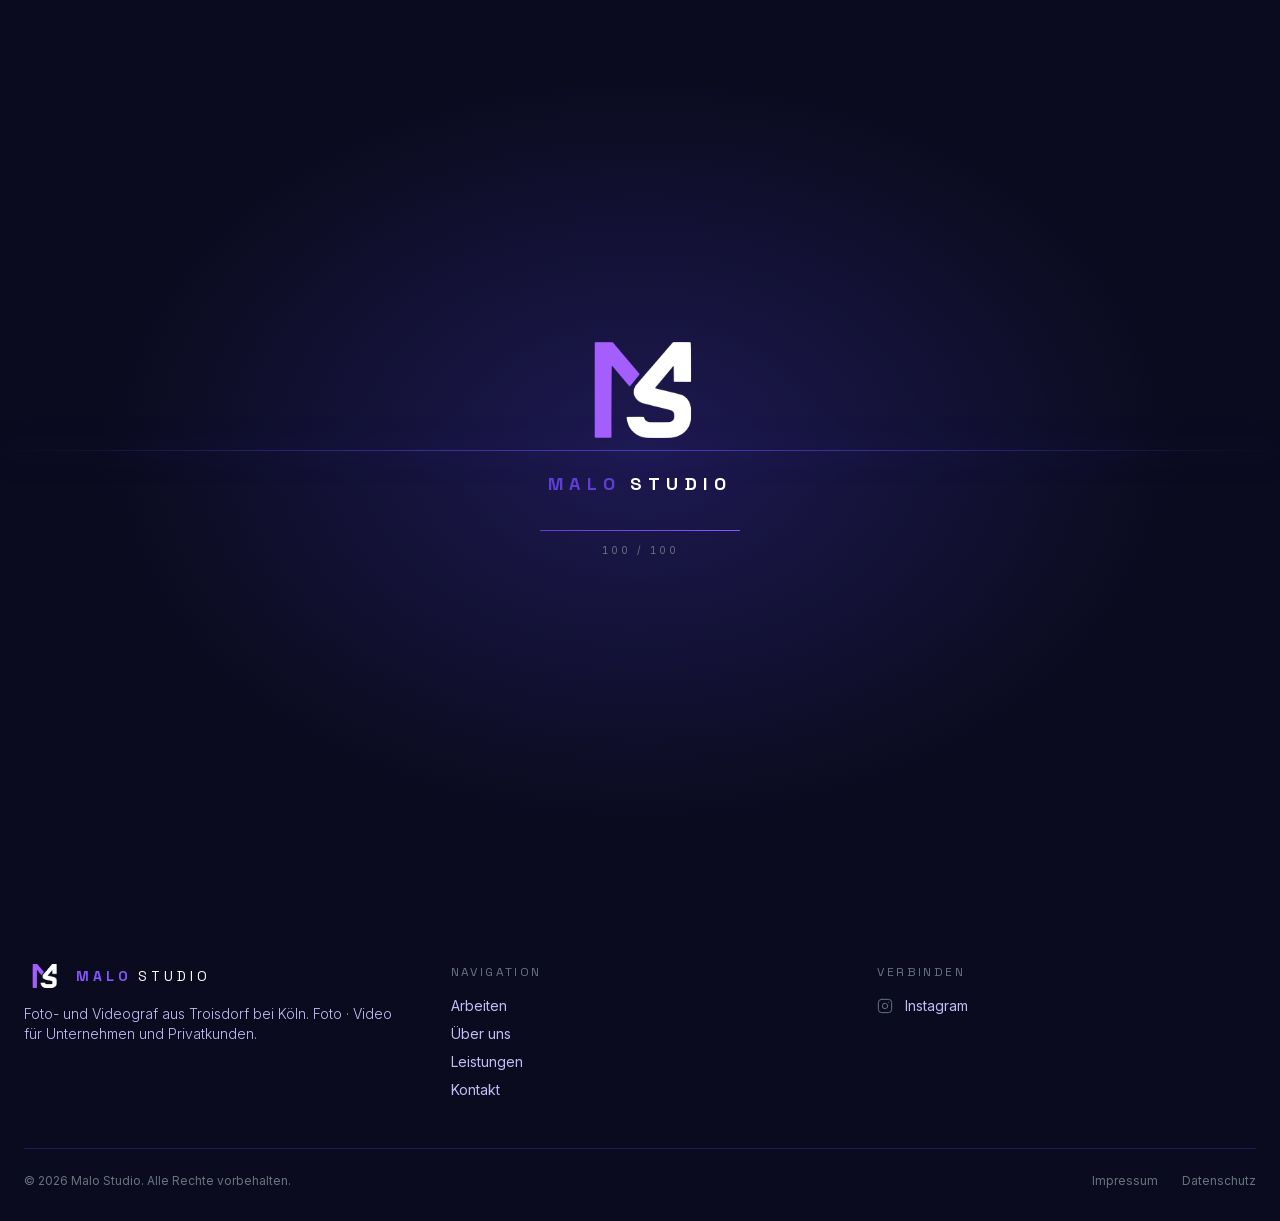
==== commit 5390314d: "Deploy: neuer React-Quellprojekt-Build (SPA)" ====
--- a/index.html
+++ b/index.html
@@ -1,22 +1,61 @@
-<!DOCTYPE html><html lang="de"><head><meta name="robots" content="noindex,nofollow"/><meta charSet="utf-8"/><meta name="viewport" content="width=device-width, initial-scale=1"/><link rel="preload" as="image" href="/assets/malo-logo-CzsCr6-S.png"/><title>Malo Studio — Foto- und Videograf in Troisdorf bei Köln</title><meta name="author" content="Malo Studio"/><meta name="twitter:card" content="summary_large_image"/><meta name="twitter:title" content="Malo Studio — Foto · Video aus Troisdorf bei Köln"/><meta name="twitter:description" content="Imagefilme, Werbeclips, Webseiten-Content und Portraits — Foto und Video aus dem Raum Köln/Bonn."/><meta property="og:image" content="https://malostudio.de/assets/malo-logo-CzsCr6-S.png"/><meta name="twitter:image" content="https://malostudio.de/assets/malo-logo-CzsCr6-S.png"/><meta name="description" content="Foto und Video für Unternehmen und Privatkunden – Imagefilme, Werbeclips, Webseiten-Content, Portraits und Reportagen aus dem Raum Köln/Bonn."/><meta property="og:title" content="Malo Studio — Foto · Video aus Troisdorf bei Köln"/><meta property="og:description" content="Imagefilme, Werbeclips, Webseiten-Content und Portraits – Foto und Video für Unternehmen und Privatkunden."/><meta property="og:type" content="website"/><link rel="modulepreload" href="/assets/main-B8bppdCf.js"/><link rel="modulepreload" href="/assets/index-CYCC30TK.js"/><link rel="modulepreload" href="/assets/SiteShell-DhSJWuyW.js"/><link rel="modulepreload" href="/assets/bulut-cover-DqiPLkjy.js"/><link rel="stylesheet" href="/assets/fonts/fonts.css"/><link rel="stylesheet" href="/assets/main-CQg6ar57.css" type="text/css"/><link rel="canonical" href="https://malostudio.de/"/><link rel="icon" type="image/png" sizes="32x32" href="/favicon-32.png"><link rel="shortcut icon" href="/favicon.ico"><link rel="apple-touch-icon" sizes="180x180" href="/assets/apple-touch-icon.png"><meta name="theme-color" content="#1a142b"><script type="application/ld+json">
-{
-  "@context": "https://schema.org",
-  "@type": "LocalBusiness",
-  "@id": "https://malostudio.de/#business",
-  "name": "Malo Studio",
-  "image": "https://malostudio.de/assets/malo-logo-CzsCr6-S.png",
-  "url": "https://malostudio.de/",
-  "telephone": "+49 1520 7312168",
-  "email": "info@malostudio.de",
-  "address": {
-    "@type": "PostalAddress",
-    "addressLocality": "Troisdorf",
-    "addressRegion": "NRW",
-    "addressCountry": "DE"
-  },
-  "areaServed": ["Troisdorf", "Köln", "Bonn", "NRW"],
-  "sameAs": ["https://instagram.com/malostudio.de"],
-  "description": "Foto- und Videograf aus Troisdorf bei Köln. Imagefilme, Werbeclips, Webseiten-Content, Portraits und Reportagen für Unternehmen und Privatkunden."
-}
-</script></head><body><!--$--><div class="fixed inset-0 z-[10000] flex flex-col items-center justify-center bg-background"><div class="absolute inset-0" style="background:radial-gradient(ellipse at center, oklch(0.35 0.15 280 / 50%) 0%, transparent 60%)"></div><div class="absolute left-0 right-0 h-px pointer-events-none" style="background:linear-gradient(90deg, transparent, oklch(0.50 0.22 285 / 80%), transparent);box-shadow:0 0 30px oklch(0.50 0.22 285 / 60%)"></div><div class="relative z-10 flex flex-col items-center" style="opacity:0;transform:translateY(20px)"><img src="/assets/malo-logo-CzsCr6-S.png" alt="Malo Studio" class="w-[120px] md:w-[160px] h-auto mb-8"/><div class="flex items-baseline gap-2 tracking-[0.4em] uppercase font-heading mb-8"><span class="text-malo-purple font-extrabold text-lg">Malo</span><span class="text-foreground font-bold text-lg">Studio</span></div><div class="w-[200px] h-[1px] bg-malo-purple/20 overflow-hidden mb-3"><div class="h-full" style="width:0%;background:linear-gradient(90deg, oklch(0.50 0.22 285), oklch(0.60 0.24 290));box-shadow:0 0 10px oklch(0.50 0.22 285 / 80%)"></div></div><span class="text-malo-muted text-[10px] tracking-[0.3em] uppercase tabular-nums">000<!-- --> / 100</span></div></div><div class="pointer-events-none fixed top-0 left-0 z-[9997] rounded-full mix-blend-screen" style="width:36px;height:36px;border:1.5px solid oklch(0.60 0.24 290 / 80%);box-shadow:0 0 20px oklch(0.50 0.22 285 / 50%);opacity:0;background:transparent;transition:width 0.25s ease, height 0.25s ease, background 0.25s ease;transform:translateX(-100px) translateY(-100px) translateX(-50%) translateY(-50%)"></div><div class="pointer-events-none fixed top-0 left-0 z-[9997] rounded-full" style="width:6px;height:6px;background:oklch(0.60 0.24 290);box-shadow:0 0 10px oklch(0.60 0.24 290 / 90%);opacity:0;transform:translateX(-100px) translateY(-100px) translateX(-50%) translateY(-50%)"></div><div class="film-grain min-h-screen"><div class="scroll-progress" style="transform:scaleX(0)"></div><nav class="fixed top-0 left-0 right-0 z-50 transition-all duration-500 bg-transparent" style="transform:translateY(-100px)"><div class="mx-auto max-w-7xl px-6 py-4 flex items-center justify-between"><a aria-label="Zur Startseite" class="flex items-center gap-3 transition-opacity hover:opacity-80  active" href="/" data-status="active" aria-current="page"><img src="/assets/malo-logo-CzsCr6-S.png" alt="Malo Studio" width="40" height="40" class="" style="object-fit:contain"/><div class="flex items-baseline gap-1.5 tracking-[0.25em] uppercase font-heading"><span class="text-malo-light font-bold text-sm">Malo</span><span class="text-foreground font-normal text-sm">Studio</span></div></a><div class="hidden md:flex items-center gap-10"><a href="/work" class="text-foreground/80 hover:text-foreground text-xs uppercase tracking-[0.15em] font-body transition-colors duration-300">Arbeiten</a><a href="/about" class="text-foreground/80 hover:text-foreground text-xs uppercase tracking-[0.15em] font-body transition-colors duration-300">Über uns</a><a href="/services" class="text-foreground/80 hover:text-foreground text-xs uppercase tracking-[0.15em] font-body transition-colors duration-300">Leistungen</a><a href="/contact" class="text-foreground/80 hover:text-foreground text-xs uppercase tracking-[0.15em] font-body transition-colors duration-300">Kontakt</a></div><div class="hidden md:block"><a href="/contact"><button class="inline-flex items-center justify-center gap-2 whitespace-nowrap font-medium transition-all duration-300 focus-visible:outline-none focus-visible:ring-1 focus-visible:ring-ring disabled:pointer-events-none disabled:opacity-50 [&amp;_svg]:pointer-events-none [&amp;_svg]:size-4 [&amp;_svg]:shrink-0 border border-malo-purple text-malo-light rounded-full hover:bg-malo-purple hover:text-foreground tracking-widest uppercase text-xs h-9 px-4 py-2">Shooting Buchen</button></a></div><button class="md:hidden relative w-8 h-8 flex flex-col items-center justify-center gap-1.5" aria-label="Toggle menu"><span class="block w-6 h-0.5 bg-foreground"></span><span class="block w-6 h-0.5 bg-foreground"></span><span class="block w-6 h-0.5 bg-foreground"></span></button></div></nav><section class="relative min-h-screen flex items-center justify-center overflow-hidden bg-background" style="perspective:1200px"><div class="absolute inset-0" style="transform:none"><div class="absolute inset-0 pointer-events-none" aria-hidden="true"><div style="position:relative;width:100%;height:100%;overflow:hidden;pointer-events:auto"><div style="width:100%;height:100%"><canvas style="display:block"></canvas></div></div><div class="absolute inset-0 bg-gradient-to-b from-background/30 via-transparent to-background/80"></div></div></div><div class="absolute inset-0 bg-[radial-gradient(ellipse_at_bottom_right,oklch(0.50_0.22_285_/_15%)_0%,transparent_50%)] pointer-events-none"></div><div class="absolute inset-0 pointer-events-none" style="opacity:0.12"><div class="absolute inset-0" style="background-image:linear-gradient(oklch(0.50 0.22 285 / 15%) 1px, transparent 1px),
-            linear-gradient(90deg, oklch(0.50 0.22 285 / 15%) 1px, transparent 1px);background-size:80px 80px"></div></div><div class="absolute left-0 right-0 h-px pointer-events-none" style="background:linear-gradient(90deg, transparent 0%, oklch(0.50 0.22 285 / 60%) 50%, transparent 100%);box-shadow:0 0 20px oklch(0.50 0.22 285 / 40%);top:0%"></div><div class="absolute w-[600px] h-[600px] md:w-[800px] md:h-[800px] border border-malo-purple/10 rounded-full"><div class="absolute top-0 left-1/2 -translate-x-1/2 -translate-y-1/2 w-2 h-2 rounded-full bg-malo-purple/50"></div></div><div class="absolute w-[400px] h-[400px] md:w-[550px] md:h-[550px] border border-malo-light/5 rounded-full"><div class="absolute bottom-0 left-1/2 -translate-x-1/2 translate-y-1/2 w-1.5 h-1.5 rounded-full bg-malo-light/40"></div></div><div class="relative z-10 text-center flex flex-col items-center" style="perspective:1000px"><div class="animate-pulse-glow flex flex-col items-center" style="opacity:0;transform:scale(0.5) rotateX(-30deg)"><img src="/assets/malo-logo-CzsCr6-S.png" alt="Malo Studio" width="280" height="280" class="w-[180px] md:w-[240px] lg:w-[280px] h-auto mb-8" style="object-fit:contain"/><svg viewBox="0 0 800 100" class="w-[280px] md:w-[400px] lg:w-[500px] h-auto mb-3" aria-label="Malo Studio"><defs><linearGradient id="wordmark-stroke" x1="0%" y1="0%" x2="100%" y2="0%"><stop offset="0%" stop-color="oklch(0.55 0.22 285)"></stop><stop offset="50%" stop-color="oklch(0.85 0.10 290)"></stop><stop offset="100%" stop-color="oklch(0.55 0.22 285)"></stop></linearGradient></defs><text x="280" y="65" text-anchor="end" font-family="&#x27;Space Grotesk&#x27;, sans-serif" font-weight="600" font-size="56" letter-spacing="14" fill="none" stroke="url(#wordmark-stroke)" stroke-width="1" opacity="0" pathLength="1" stroke-dashoffset="0" stroke-dasharray="0 1">MALO</text><text x="280" y="65" text-anchor="end" font-family="&#x27;Space Grotesk&#x27;, sans-serif" font-weight="600" font-size="56" letter-spacing="14" fill="oklch(0.60 0.22 285)" opacity="0">MALO</text><line x1="320" y1="50" x2="380" y2="50" stroke="oklch(0.70 0.20 290)" stroke-width="1" stroke-linecap="round" opacity="0" pathLength="1" stroke-dashoffset="0" stroke-dasharray="0 1"></line><text x="420" y="65" text-anchor="start" font-family="&#x27;Space Grotesk&#x27;, sans-serif" font-weight="600" font-size="56" letter-spacing="14" fill="none" stroke="url(#wordmark-stroke)" stroke-width="1" opacity="0" pathLength="1" stroke-dashoffset="0" stroke-dasharray="0 1">STUDIO</text><text x="420" y="65" text-anchor="start" font-family="&#x27;Space Grotesk&#x27;, sans-serif" font-weight="600" font-size="56" letter-spacing="14" fill="oklch(0.98 0 0)" opacity="0">STUDIO</text></svg><p class="text-malo-lavender text-sm md:text-base tracking-[0.15em] font-light">Foto · Video — Troisdorf bei Köln</p></div><div class="mt-16 flex flex-col items-center gap-2" style="opacity:0"><span class="text-malo-muted text-xs uppercase tracking-[0.2em]">Scroll</span><svg width="20" height="20" viewBox="0 0 20 20" class="text-malo-light animate-breathe" fill="none" stroke="currentColor" stroke-width="2"><path d="M4 8L10 14L16 8"></path></svg></div></div><div class="absolute bottom-0 left-0 right-0"><svg viewBox="0 0 1440 120" fill="none" class="w-full"><path d="M0,80 C360,120 720,40 1080,80 C1260,100 1380,90 1440,80 L1440,120 L0,120 Z" fill="oklch(0.19 0.045 280)"></path></svg></div></section><section class="relative py-32 px-6"><div class="mx-auto max-w-7xl"><div class="mb-16 flex flex-col md:flex-row md:items-end md:justify-between gap-6" style="opacity:0;transform:translateY(30px)"><div><p class="text-xs uppercase tracking-[0.3em] text-malo-lavender mb-4">Ausgewählte Arbeiten</p><h2 class="text-4xl md:text-6xl font-heading font-extrabold text-gradient-purple max-w-2xl">Drei Projekte, die unsere Handschrift tragen.</h2></div><a href="/work" class="group inline-flex items-center gap-2 text-sm uppercase tracking-[0.25em] text-foreground/70 hover:text-malo-lavender transition-colors">Alle Arbeiten<svg xmlns="http://www.w3.org/2000/svg" width="18" height="18" viewBox="0 0 24 24" fill="none" stroke="currentColor" stroke-width="2" stroke-linecap="round" stroke-linejoin="round" class="lucide lucide-arrow-up-right transition-transform group-hover:rotate-45" aria-hidden="true"><path d="M7 7h10v10"></path><path d="M7 17 17 7"></path></svg></a></div><div class="grid grid-cols-1 md:grid-cols-3 gap-6"><div style="opacity:0;transform:translateY(40px)"><a href="/work" class="group block"><div class="relative overflow-hidden aspect-[3/4] mb-5 bg-card"><img src="/assets/kaya-cover-dxnyS9M-.webp" alt="KAYA Feinkost — Business Content" loading="lazy" class="absolute inset-0 w-full h-full object-cover transition-transform duration-[1200ms] ease-out group-hover:scale-105"/><div class="absolute inset-0 bg-gradient-to-t from-background/70 via-transparent to-transparent opacity-60 group-hover:opacity-30 transition-opacity duration-700"></div></div><p class="text-[10px] uppercase tracking-[0.3em] text-malo-lavender mb-2">Foto · Video · 2025</p><h3 class="text-2xl font-heading font-bold text-foreground group-hover:text-malo-lavender transition-colors">KAYA Feinkost</h3><p class="text-sm text-foreground/50 mt-1">Business Content</p></a></div><div style="opacity:0;transform:translateY(40px)"><a href="/work" class="group block"><div class="relative overflow-hidden aspect-[3/4] mb-5 bg-card"><img src="/assets/berlin-doener-cover-DJlf8ANe.webp" alt="BERLIN DÖNER — Werbeclip" loading="lazy" class="absolute inset-0 w-full h-full object-cover transition-transform duration-[1200ms] ease-out group-hover:scale-105"/><div class="absolute inset-0 bg-gradient-to-t from-background/70 via-transparent to-transparent opacity-60 group-hover:opacity-30 transition-opacity duration-700"></div></div><p class="text-[10px] uppercase tracking-[0.3em] text-malo-lavender mb-2">Video · 2025</p><h3 class="text-2xl font-heading font-bold text-foreground group-hover:text-malo-lavender transition-colors">BERLIN DÖNER</h3><p class="text-sm text-foreground/50 mt-1">Werbeclip</p></a></div><div style="opacity:0;transform:translateY(40px)"><a href="/work" class="group block"><div class="relative overflow-hidden aspect-[3/4] mb-5 bg-card"><img src="/assets/bulut-cover-B4MCTkJt.webp" alt="BULUT &amp; WOLKE Feinkost — Imagefilm" loading="lazy" class="absolute inset-0 w-full h-full object-cover transition-transform duration-[1200ms] ease-out group-hover:scale-105"/><div class="absolute inset-0 bg-gradient-to-t from-background/70 via-transparent to-transparent opacity-60 group-hover:opacity-30 transition-opacity duration-700"></div></div><p class="text-[10px] uppercase tracking-[0.3em] text-malo-lavender mb-2">Foto · Video · 2026</p><h3 class="text-2xl font-heading font-bold text-foreground group-hover:text-malo-lavender transition-colors">BULUT &amp; WOLKE Feinkost</h3><p class="text-sm text-foreground/50 mt-1">Imagefilm</p></a></div></div></div></section><section class="relative py-40 px-6 overflow-hidden"><div class="absolute inset-0 bg-gradient-to-b from-transparent via-malo-purple/5 to-transparent pointer-events-none"></div><div class="mx-auto max-w-5xl relative"><div class="text-center" style="opacity:0;transform:translateY(40px)"><p class="text-xs uppercase tracking-[0.4em] text-malo-lavender mb-10">Manifest</p><blockquote class="font-heading text-3xl md:text-5xl lg:text-6xl leading-[1.15] tracking-tight text-foreground">Klares Konzept, ruhige Arbeitsweise vor Ort —<!-- --> <span class="text-gradient-purple italic">und ein Endergebnis,</span> <!-- -->das nicht nach Standardproduktion aussieht. Sondern nach euch.</blockquote><div class="mt-12 inline-flex items-center gap-4 text-sm uppercase tracking-[0.3em] text-foreground/60"><span class="h-px w-10 bg-malo-lavender"></span>Malo Studio · Troisdorf · Raum Köln/Bonn</div></div></div></section><section class="relative py-32 px-6"><div class="mx-auto max-w-7xl"><div class="relative rounded-3xl border border-malo-purple/30 bg-gradient-to-br from-malo-purple/15 via-background to-background p-12 md:p-20 overflow-hidden" style="opacity:0;transform:translateY(40px)"><div aria-hidden="true" class="absolute -top-32 -right-32 w-[400px] h-[400px] rounded-full bg-malo-purple/20 blur-3xl pointer-events-none"></div><div class="relative grid grid-cols-1 lg:grid-cols-[1.4fr_1fr] gap-12 items-end"><div><p class="text-xs uppercase tracking-[0.3em] text-malo-lavender mb-6">Lass uns reden</p><h2 class="text-4xl md:text-6xl lg:text-7xl font-heading font-extrabold text-foreground leading-[1.05] mb-6">Habt ihr ein <span class="text-gradient-purple italic">Projekt</span> im Kopf?</h2><p class="text-lg text-foreground/60 max-w-xl">Schreib mir kurz, worum es geht – ich melde mich meist innerhalb von 24 Stunden. Foto, Video, Konzept – alles aus einer Hand.</p></div><div class="flex flex-col gap-4 lg:items-end"><a href="/contact"><button class="inline-flex items-center justify-center gap-2 whitespace-nowrap font-medium transition-all duration-300 focus-visible:outline-none focus-visible:ring-1 focus-visible:ring-ring disabled:pointer-events-none disabled:opacity-50 [&amp;_svg]:pointer-events-none [&amp;_svg]:size-4 [&amp;_svg]:shrink-0 btn-gradient rounded-full font-heading tracking-widest uppercase h-12 px-10 text-base w-full lg:w-auto">Anfrage senden<svg xmlns="http://www.w3.org/2000/svg" width="20" height="20" viewBox="0 0 24 24" fill="none" stroke="currentColor" stroke-width="2" stroke-linecap="round" stroke-linejoin="round" class="lucide lucide-arrow-up-right ml-1" aria-hidden="true"><path d="M7 7h10v10"></path><path d="M7 17 17 7"></path></svg></button></a><a href="mailto:info@malostudio.de" class="text-sm uppercase tracking-[0.25em] text-foreground/60 hover:text-malo-lavender transition-colors">info@malostudio.de</a></div></div></div></div></section><footer class="relative bg-background pt-16 pb-8"><div class="absolute top-0 left-0 right-0 -translate-y-full"><svg viewBox="0 0 1440 80" fill="none" class="w-full"><path d="M0,40 C240,80 480,0 720,40 C960,80 1200,0 1440,40 L1440,80 L0,80 Z" fill="oklch(0.16 0.04 280)"></path></svg></div><div class="mx-auto max-w-7xl px-6"><div class="grid md:grid-cols-3 gap-12 mb-12"><div><a aria-label="Zur Startseite" class="flex items-center gap-3 transition-opacity hover:opacity-80 mb-4 active" href="/" data-status="active" aria-current="page"><img src="/assets/malo-logo-CzsCr6-S.png" alt="Malo Studio" width="40" height="40" class="" style="object-fit:contain"/><div class="flex items-baseline gap-1.5 tracking-[0.25em] uppercase font-heading"><span class="text-malo-light font-bold text-sm">Malo</span><span class="text-foreground font-normal text-sm">Studio</span></div></a><p class="text-malo-lavender text-sm font-light">Foto- und Videograf aus Troisdorf bei Köln. Foto · Video für Unternehmen und Privatkunden.</p></div><div><h4 class="text-xs uppercase tracking-[0.2em] text-malo-muted mb-4 font-heading">Navigation</h4><div class="space-y-2"><a href="/work" class="block text-malo-lavender text-sm hover:text-foreground transition-colors">Arbeiten</a><a href="/about" class="block text-malo-lavender text-sm hover:text-foreground transition-colors">Über uns</a><a href="/services" class="block text-malo-lavender text-sm hover:text-foreground transition-colors">Leistungen</a><a href="/contact" class="block text-malo-lavender text-sm hover:text-foreground transition-colors">Kontakt</a></div></div><div><h4 class="text-xs uppercase tracking-[0.2em] text-malo-muted mb-4 font-heading">Verbinden</h4><div class="space-y-3"><a href="https://instagram.com/malostudio.de" class="flex items-center gap-3 text-malo-lavender text-sm hover:text-foreground transition-colors group"><svg xmlns="http://www.w3.org/2000/svg" width="16" height="16" viewBox="0 0 24 24" fill="none" stroke="currentColor" stroke-width="1.5" stroke-linecap="round" stroke-linejoin="round" class="lucide lucide-instagram text-malo-muted group-hover:text-malo-light transition-colors" aria-hidden="true"><rect width="20" height="20" x="2" y="2" rx="5" ry="5"></rect><path d="M16 11.37A4 4 0 1 1 12.63 8 4 4 0 0 1 16 11.37z"></path><line x1="17.5" x2="17.51" y1="6.5" y2="6.5"></line></svg>Instagram</a></div></div></div><div class="border-t border-border pt-6 flex flex-col md:flex-row items-center justify-between gap-4 text-xs text-malo-muted"><span>© 2026 Malo Studio. Alle Rechte vorbehalten.</span><div class="flex gap-6"><a href="/impressum" target="_top" class="hover:text-malo-lavender transition-colors">Impressum</a><a href="/datenschutz" target="_top" class="hover:text-malo-lavender transition-colors">Datenschutz</a></div></div></div></footer></div><!--/$--><script class="$tsr" id="$tsr-stream-barrier">(self.$R=self.$R||{})["tsr"]=[];self.$_TSR={h(){this.hydrated=!0,this.c()},e(){this.streamEnded=!0,this.c()},c(){this.hydrated&&this.streamEnded&&(delete self.$_TSR,delete self.$R.tsr)},p(e){this.initialized?e():this.buffer.push(e)},buffer:[]};$_TSR.router=($R=>$R[0]={manifest:$R[1]={routes:$R[2]={__root__:$R[3]={preloads:$R[4]=["/assets/main-B8bppdCf.js"],assets:$R[5]=[$R[6]={tag:"link",attrs:$R[7]={rel:"stylesheet",href:"/assets/main-CQg6ar57.css",type:"text/css"}},$R[8]={tag:"script",attrs:$R[9]={type:"module",async:!0},children:"import(\"/assets/main-B8bppdCf.js\")"}]},"/":$R[10]={preloads:$R[11]=["/assets/index-CYCC30TK.js","/assets/SiteShell-DhSJWuyW.js","/assets/bulut-cover-DqiPLkjy.js"]}}},matches:$R[12]=[$R[13]={i:"__root__ ",u:1780092563976,s:"success",ssr:!0},$R[14]={i:"  ",u:1780092563976,s:"success",ssr:!0}],lastMatchId:"  "})($R["tsr"]);$_TSR.e();document.currentScript.remove()</script><script type="module" async="">import("/assets/main-B8bppdCf.js")</script></body></html>+<!DOCTYPE html>
+<html lang="de">
+  <head><meta name="robots" content="noindex,nofollow"/>
+    <meta charset="utf-8" />
+    <meta name="viewport" content="width=device-width, initial-scale=1" />
+    <link rel="preload" as="image" href="/assets/malo-logo-CzsCr6-S.png" />
+    <link rel="stylesheet" href="/assets/fonts/fonts.css" />
+    <title>Malo Studio — Foto- und Videograf in Troisdorf bei Köln</title>
+    <meta name="author" content="Malo Studio" />
+    <meta
+      name="description"
+      content="Foto und Video für Unternehmen und Privatkunden – Imagefilme, Werbeclips, Webseiten-Content, Portraits und Reportagen aus dem Raum Köln/Bonn."
+    />
+    <meta name="twitter:card" content="summary_large_image" />
+    <meta property="og:type" content="website" />
+    <meta property="og:image" content="https://malostudio.de/assets/malo-logo-CzsCr6-S.png" />
+    <meta name="twitter:image" content="https://malostudio.de/assets/malo-logo-CzsCr6-S.png" />
+    <link rel="icon" type="image/png" sizes="32x32" href="/favicon-32.png" />
+    <link rel="shortcut icon" href="/favicon.ico" />
+    <link rel="apple-touch-icon" sizes="180x180" href="/assets/apple-touch-icon.png" />
+    <meta name="theme-color" content="#1a142b" />
+    <script type="application/ld+json">
+      {
+        "@context": "https://schema.org",
+        "@type": "LocalBusiness",
+        "@id": "https://malostudio.de/#business",
+        "name": "Malo Studio",
+        "image": "https://malostudio.de/assets/malo-logo-CzsCr6-S.png",
+        "url": "https://malostudio.de/",
+        "telephone": "+49 1520 7312168",
+        "email": "info@malostudio.de",
+        "address": {
+          "@type": "PostalAddress",
+          "addressLocality": "Troisdorf",
+          "addressRegion": "NRW",
+          "addressCountry": "DE"
+        },
+        "areaServed": ["Troisdorf", "Köln", "Bonn", "NRW"],
+        "sameAs": ["https://instagram.com/malostudio.de"],
+        "description": "Foto- und Videograf aus Troisdorf bei Köln. Imagefilme, Werbeclips, Webseiten-Content, Portraits und Reportagen für Unternehmen und Privatkunden."
+      }
+    </script>
+    <script type="module" crossorigin src="/assets/index-Cn2pfJz3.js"></script>
+    <link rel="stylesheet" crossorigin href="/assets/index-CrWeRJ23.css">
+  </head>
+  <body>
+    <div id="root"></div>
+    <script>
+      // Stellt den von 404.html bewahrten Deep-Link-Pfad wieder her.
+      (function () {
+        var redirect = sessionStorage.getItem("spa-redirect");
+        if (redirect) {
+          sessionStorage.removeItem("spa-redirect");
+          if (redirect !== location.pathname + location.search + location.hash) {
+            history.replaceState(null, "", redirect);
+          }
+        }
+      })();
+    </script>
+  </body>
+</html>
--- a/assets/index-CrWeRJ23.css
+++ b/assets/index-CrWeRJ23.css
@@ -0,0 +1 @@
+/*! tailwindcss v4.3.0 | MIT License | https://tailwindcss.com */@layer properties{@supports (((-webkit-hyphens:none)) and (not (margin-trim:inline))) or ((-moz-orient:inline) and (not (color:rgb(from red r g b)))){*,:before,:after,::backdrop{--tw-translate-x:0;--tw-translate-y:0;--tw-translate-z:0;--tw-rotate-x:initial;--tw-rotate-y:initial;--tw-rotate-z:initial;--tw-skew-x:initial;--tw-skew-y:initial;--tw-space-y-reverse:0;--tw-border-style:solid;--tw-gradient-position:initial;--tw-gradient-from:#0000;--tw-gradient-via:#0000;--tw-gradient-to:#0000;--tw-gradient-stops:initial;--tw-gradient-via-stops:initial;--tw-gradient-from-position:0%;--tw-gradient-via-position:50%;--tw-gradient-to-position:100%;--tw-leading:initial;--tw-font-weight:initial;--tw-tracking:initial;--tw-ordinal:initial;--tw-slashed-zero:initial;--tw-numeric-figure:initial;--tw-numeric-spacing:initial;--tw-numeric-fraction:initial;--tw-shadow:0 0 #0000;--tw-shadow-color:initial;--tw-shadow-alpha:100%;--tw-inset-shadow:0 0 #0000;--tw-inset-shadow-color:initial;--tw-inset-shadow-alpha:100%;--tw-ring-color:initial;--tw-ring-shadow:0 0 #0000;--tw-inset-ring-color:initial;--tw-inset-ring-shadow:0 0 #0000;--tw-ring-inset:initial;--tw-ring-offset-width:0px;--tw-ring-offset-color:#fff;--tw-ring-offset-shadow:0 0 #0000;--tw-blur:initial;--tw-brightness:initial;--tw-contrast:initial;--tw-grayscale:initial;--tw-hue-rotate:initial;--tw-invert:initial;--tw-opacity:initial;--tw-saturate:initial;--tw-sepia:initial;--tw-drop-shadow:initial;--tw-drop-shadow-color:initial;--tw-drop-shadow-alpha:100%;--tw-drop-shadow-size:initial;--tw-backdrop-blur:initial;--tw-backdrop-brightness:initial;--tw-backdrop-contrast:initial;--tw-backdrop-grayscale:initial;--tw-backdrop-hue-rotate:initial;--tw-backdrop-invert:initial;--tw-backdrop-opacity:initial;--tw-backdrop-saturate:initial;--tw-backdrop-sepia:initial;--tw-duration:initial;--tw-ease:initial;--tw-scale-x:1;--tw-scale-y:1;--tw-scale-z:1}}}@layer theme{:root,:host{--font-sans:ui-sans-serif, system-ui, sans-serif, "Apple Color Emoji", "Segoe UI Emoji", "Segoe UI Symbol", "Noto Color Emoji";--font-mono:ui-monospace, SFMono-Regular, Menlo, Monaco, Consolas, "Liberation Mono", "Courier New", monospace;--spacing:.25rem;--container-sm:24rem;--container-lg:32rem;--container-xl:36rem;--container-2xl:42rem;--container-4xl:56rem;--container-5xl:64rem;--container-7xl:80rem;--text-xs:.75rem;--text-xs--line-height:calc(1 / .75);--text-sm:.875rem;--text-sm--line-height:calc(1.25 / .875);--text-base:1rem;--text-base--line-height: 1.5 ;--text-lg:1.125rem;--text-lg--line-height:calc(1.75 / 1.125);--text-xl:1.25rem;--text-xl--line-height:calc(1.75 / 1.25);--text-2xl:1.5rem;--text-2xl--line-height:calc(2 / 1.5);--text-3xl:1.875rem;--text-3xl--line-height: 1.2 ;--text-4xl:2.25rem;--text-4xl--line-height:calc(2.5 / 2.25);--text-5xl:3rem;--text-5xl--line-height:1;--text-6xl:3.75rem;--text-6xl--line-height:1;--text-7xl:4.5rem;--text-7xl--line-height:1;--font-weight-light:300;--font-weight-normal:400;--font-weight-medium:500;--font-weight-semibold:600;--font-weight-bold:700;--font-weight-extrabold:800;--tracking-tight:-.025em;--tracking-widest:.1em;--leading-tight:1.25;--leading-relaxed:1.625;--radius-xl:.75rem;--radius-2xl:1rem;--radius-3xl:1.5rem;--ease-out:cubic-bezier(0, 0, .2, 1);--animate-ping:ping 1s cubic-bezier(0, 0, .2, 1) infinite;--animate-pulse:pulse 2s cubic-bezier(.4, 0, .6, 1) infinite;--blur-md:12px;--blur-3xl:64px;--aspect-video:16 / 9;--default-transition-duration:.15s;--default-transition-timing-function:cubic-bezier(.4, 0, .2, 1);--default-font-family:var(--font-sans);--default-mono-font-family:var(--font-mono);--color-background:oklch(16% .04 280);--color-foreground:oklch(100% 0 0);--color-card:oklch(19% .045 280);--color-border:oklch(50% .22 285/.3);--color-malo-purple:oklch(50% .22 285);--color-malo-light:oklch(60% .24 290);--color-malo-lavender:oklch(82% .08 290);--color-malo-muted:oklch(55% .02 250);--color-malo-surface:oklch(19% .045 280);--font-heading:"Space Grotesk", sans-serif;--font-body:"Inter", sans-serif;--font-editorial:"Syne", sans-serif;--animate-pulse-glow:pulse-glow 3s ease-in-out infinite;--animate-breathe:breathe 2s ease-in-out infinite}}@layer base{*,:after,:before,::backdrop{box-sizing:border-box;border:0 solid;margin:0;padding:0}::file-selector-button{box-sizing:border-box;border:0 solid;margin:0;padding:0}html,:host{-webkit-text-size-adjust:100%;-moz-tab-size:4;tab-size:4;line-height:1.5;font-family:var(--default-font-family,ui-sans-serif, system-ui, sans-serif, "Apple Color Emoji", "Segoe UI Emoji", "Segoe UI Symbol", "Noto Color Emoji");font-feature-settings:var(--default-font-feature-settings,normal);font-variation-settings:var(--default-font-variation-settings,normal);-webkit-tap-highlight-color:transparent}hr{height:0;color:inherit;border-top-width:1px}abbr:where([title]){-webkit-text-decoration:underline dotted;text-decoration:underline dotted}h1,h2,h3,h4,h5,h6{font-size:inherit;font-weight:inherit}a{color:inherit;-webkit-text-decoration:inherit;text-decoration:inherit}b,strong{font-weight:bolder}code,kbd,samp,pre{font-family:var(--default-mono-font-family,ui-monospace, SFMono-Regular, Menlo, Monaco, Consolas, "Liberation Mono", "Courier New", monospace);font-feature-settings:var(--default-mono-font-feature-settings,normal);font-variation-settings:var(--default-mono-font-variation-settings,normal);font-size:1em}small{font-size:80%}sub,sup{vertical-align:baseline;font-size:75%;line-height:0;position:relative}sub{bottom:-.25em}sup{top:-.5em}table{text-indent:0;border-color:inherit;border-collapse:collapse}:-moz-focusring{outline:auto}progress{vertical-align:baseline}summary{display:list-item}ol,ul,menu{list-style:none}img,svg,video,canvas,audio,iframe,embed,object{vertical-align:middle;display:block}img,video{max-width:100%;height:auto}button,input,select,optgroup,textarea{font:inherit;font-feature-settings:inherit;font-variation-settings:inherit;letter-spacing:inherit;color:inherit;opacity:1;background-color:#0000;border-radius:0}::file-selector-button{font:inherit;font-feature-settings:inherit;font-variation-settings:inherit;letter-spacing:inherit;color:inherit;opacity:1;background-color:#0000;border-radius:0}:where(select:is([multiple],[size])) optgroup{font-weight:bolder}:where(select:is([multiple],[size])) optgroup option{padding-inline-start:20px}::file-selector-button{margin-inline-end:4px}::placeholder{opacity:1}@supports (not ((-webkit-appearance:-apple-pay-button))) or (contain-intrinsic-size:1px){::placeholder{color:currentColor}@supports (color:color-mix(in lab,red,red)){::placeholder{color:color-mix(in oklab,currentcolor 50%,transparent)}}}textarea{resize:vertical}::-webkit-search-decoration{-webkit-appearance:none}::-webkit-date-and-time-value{min-height:1lh;text-align:inherit}::-webkit-datetime-edit{display:inline-flex}::-webkit-datetime-edit-fields-wrapper{padding:0}::-webkit-datetime-edit{padding-block:0}::-webkit-datetime-edit-year-field{padding-block:0}::-webkit-datetime-edit-month-field{padding-block:0}::-webkit-datetime-edit-day-field{padding-block:0}::-webkit-datetime-edit-hour-field{padding-block:0}::-webkit-datetime-edit-minute-field{padding-block:0}::-webkit-datetime-edit-second-field{padding-block:0}::-webkit-datetime-edit-millisecond-field{padding-block:0}::-webkit-datetime-edit-meridiem-field{padding-block:0}::-webkit-calendar-picker-indicator{line-height:1}:-moz-ui-invalid{box-shadow:none}button,input:where([type=button],[type=reset],[type=submit]){-webkit-appearance:button;-moz-appearance:button;appearance:button}::file-selector-button{-webkit-appearance:button;-moz-appearance:button;appearance:button}::-webkit-inner-spin-button{height:auto}::-webkit-outer-spin-button{height:auto}[hidden]:where(:not([hidden=until-found])){display:none!important}}@layer components;@layer utilities{.pointer-events-none{pointer-events:none}.visible{visibility:visible}.sr-only{clip-path:inset(50%);white-space:nowrap;border-width:0;width:1px;height:1px;margin:-1px;padding:0;position:absolute;overflow:hidden}.absolute{position:absolute}.fixed{position:fixed}.relative{position:relative}.inset-0{inset:calc(var(--spacing) * 0)}.-top-32{top:calc(var(--spacing) * -32)}.top-0{top:calc(var(--spacing) * 0)}.top-4{top:calc(var(--spacing) * 4)}.top-12{top:calc(var(--spacing) * 12)}.-right-6{right:calc(var(--spacing) * -6)}.-right-32{right:calc(var(--spacing) * -32)}.right-0{right:calc(var(--spacing) * 0)}.right-4{right:calc(var(--spacing) * 4)}.-bottom-6{bottom:calc(var(--spacing) * -6)}.bottom-0{bottom:calc(var(--spacing) * 0)}.bottom-4{bottom:calc(var(--spacing) * 4)}.bottom-5{bottom:calc(var(--spacing) * 5)}.-left-32{left:calc(var(--spacing) * -32)}.-left-40{left:calc(var(--spacing) * -40)}.left-0{left:calc(var(--spacing) * 0)}.left-1\/2{left:50%}.left-4{left:calc(var(--spacing) * 4)}.left-5{left:calc(var(--spacing) * 5)}.z-10{z-index:10}.z-50{z-index:50}.z-\[9997\]{z-index:9997}.z-\[10000\]{z-index:10000}.mx-auto{margin-inline:auto}.mt-1{margin-top:calc(var(--spacing) * 1)}.mt-2{margin-top:calc(var(--spacing) * 2)}.mt-6{margin-top:calc(var(--spacing) * 6)}.mt-12{margin-top:calc(var(--spacing) * 12)}.mt-16{margin-top:calc(var(--spacing) * 16)}.mb-2{margin-bottom:calc(var(--spacing) * 2)}.mb-3{margin-bottom:calc(var(--spacing) * 3)}.mb-4{margin-bottom:calc(var(--spacing) * 4)}.mb-5{margin-bottom:calc(var(--spacing) * 5)}.mb-6{margin-bottom:calc(var(--spacing) * 6)}.mb-8{margin-bottom:calc(var(--spacing) * 8)}.mb-10{margin-bottom:calc(var(--spacing) * 10)}.mb-12{margin-bottom:calc(var(--spacing) * 12)}.mb-16{margin-bottom:calc(var(--spacing) * 16)}.mb-24{margin-bottom:calc(var(--spacing) * 24)}.ml-1{margin-left:calc(var(--spacing) * 1)}.block{display:block}.flex{display:flex}.grid{display:grid}.hidden{display:none}.inline-block{display:inline-block}.inline-flex{display:inline-flex}.aspect-\[3\/4\]{aspect-ratio:3/4}.aspect-\[4\/3\]{aspect-ratio:4/3}.aspect-\[4\/5\]{aspect-ratio:4/5}.aspect-square{aspect-ratio:1}.aspect-video{aspect-ratio:var(--aspect-video)}.h-0\.5{height:calc(var(--spacing) * .5)}.h-1\.5{height:calc(var(--spacing) * 1.5)}.h-2{height:calc(var(--spacing) * 2)}.h-4{height:calc(var(--spacing) * 4)}.h-6{height:calc(var(--spacing) * 6)}.h-8{height:calc(var(--spacing) * 8)}.h-9{height:calc(var(--spacing) * 9)}.h-10{height:calc(var(--spacing) * 10)}.h-11{height:calc(var(--spacing) * 11)}.h-12{height:calc(var(--spacing) * 12)}.h-16{height:calc(var(--spacing) * 16)}.h-24{height:calc(var(--spacing) * 24)}.h-32{height:calc(var(--spacing) * 32)}.h-40{height:calc(var(--spacing) * 40)}.h-\[1px\]{height:1px}.h-\[320px\]{height:320px}.h-\[400px\]{height:400px}.h-\[600px\]{height:600px}.h-auto{height:auto}.h-full{height:100%}.h-px{height:1px}.min-h-screen{min-height:100vh}.w-1\.5{width:calc(var(--spacing) * 1.5)}.w-2{width:calc(var(--spacing) * 2)}.w-4{width:calc(var(--spacing) * 4)}.w-6{width:calc(var(--spacing) * 6)}.w-8{width:calc(var(--spacing) * 8)}.w-10{width:calc(var(--spacing) * 10)}.w-11{width:calc(var(--spacing) * 11)}.w-12{width:calc(var(--spacing) * 12)}.w-16{width:calc(var(--spacing) * 16)}.w-24{width:calc(var(--spacing) * 24)}.w-32{width:calc(var(--spacing) * 32)}.w-40{width:calc(var(--spacing) * 40)}.w-\[120px\]{width:120px}.w-\[180px\]{width:180px}.w-\[200px\]{width:200px}.w-\[400px\]{width:400px}.w-\[600px\]{width:600px}.w-full{width:100%}.w-px{width:1px}.max-w-2xl{max-width:var(--container-2xl)}.max-w-4xl{max-width:var(--container-4xl)}.max-w-5xl{max-width:var(--container-5xl)}.max-w-7xl{max-width:var(--container-7xl)}.max-w-lg{max-width:var(--container-lg)}.max-w-sm{max-width:var(--container-sm)}.max-w-xl{max-width:var(--container-xl)}.flex-shrink-0{flex-shrink:0}.-translate-x-1\/2{--tw-translate-x: -50% ;translate:var(--tw-translate-x) var(--tw-translate-y)}.translate-x-0\.5{--tw-translate-x:calc(var(--spacing) * .5);translate:var(--tw-translate-x) var(--tw-translate-y)}.-translate-y-1\/2{--tw-translate-y: -50% ;translate:var(--tw-translate-x) var(--tw-translate-y)}.-translate-y-2{--tw-translate-y:calc(var(--spacing) * -2);translate:var(--tw-translate-x) var(--tw-translate-y)}.-translate-y-full{--tw-translate-y:-100%;translate:var(--tw-translate-x) var(--tw-translate-y)}.translate-y-1\/2{--tw-translate-y: 50% ;translate:var(--tw-translate-x) var(--tw-translate-y)}.translate-y-2{--tw-translate-y:calc(var(--spacing) * 2);translate:var(--tw-translate-x) var(--tw-translate-y)}.-rotate-45{rotate:-45deg}.rotate-45{rotate:45deg}.transform{transform:var(--tw-rotate-x,) var(--tw-rotate-y,) var(--tw-rotate-z,) var(--tw-skew-x,) var(--tw-skew-y,)}.animate-breathe{animation:var(--animate-breathe)}.animate-ping{animation:var(--animate-ping)}.animate-pulse{animation:var(--animate-pulse)}.animate-pulse-glow{animation:var(--animate-pulse-glow)}.resize{resize:both}.resize-none{resize:none}.appearance-none{-webkit-appearance:none;-moz-appearance:none;appearance:none}.columns-1{columns:1}.break-inside-avoid{break-inside:avoid}.grid-cols-1{grid-template-columns:repeat(1,minmax(0,1fr))}.grid-cols-2{grid-template-columns:repeat(2,minmax(0,1fr))}.flex-col{flex-direction:column}.flex-wrap{flex-wrap:wrap}.items-baseline{align-items:baseline}.items-center{align-items:center}.items-end{align-items:flex-end}.justify-between{justify-content:space-between}.justify-center{justify-content:center}.gap-1\.5{gap:calc(var(--spacing) * 1.5)}.gap-2{gap:calc(var(--spacing) * 2)}.gap-2\.5{gap:calc(var(--spacing) * 2.5)}.gap-3{gap:calc(var(--spacing) * 3)}.gap-4{gap:calc(var(--spacing) * 4)}.gap-5{gap:calc(var(--spacing) * 5)}.gap-6{gap:calc(var(--spacing) * 6)}.gap-10{gap:calc(var(--spacing) * 10)}.gap-12{gap:calc(var(--spacing) * 12)}.gap-16{gap:calc(var(--spacing) * 16)}.gap-px{gap:1px}:where(.space-y-2>:not(:last-child)){--tw-space-y-reverse:0;margin-block-start:calc(calc(var(--spacing) * 2) * var(--tw-space-y-reverse));margin-block-end:calc(calc(var(--spacing) * 2) * calc(1 - var(--tw-space-y-reverse)))}:where(.space-y-2\.5>:not(:last-child)){--tw-space-y-reverse:0;margin-block-start:calc(calc(var(--spacing) * 2.5) * var(--tw-space-y-reverse));margin-block-end:calc(calc(var(--spacing) * 2.5) * calc(1 - var(--tw-space-y-reverse)))}:where(.space-y-3>:not(:last-child)){--tw-space-y-reverse:0;margin-block-start:calc(calc(var(--spacing) * 3) * var(--tw-space-y-reverse));margin-block-end:calc(calc(var(--spacing) * 3) * calc(1 - var(--tw-space-y-reverse)))}:where(.space-y-4>:not(:last-child)){--tw-space-y-reverse:0;margin-block-start:calc(calc(var(--spacing) * 4) * var(--tw-space-y-reverse));margin-block-end:calc(calc(var(--spacing) * 4) * calc(1 - var(--tw-space-y-reverse)))}:where(.space-y-5>:not(:last-child)){--tw-space-y-reverse:0;margin-block-start:calc(calc(var(--spacing) * 5) * var(--tw-space-y-reverse));margin-block-end:calc(calc(var(--spacing) * 5) * calc(1 - var(--tw-space-y-reverse)))}.overflow-hidden{overflow:hidden}.rounded-2xl{border-radius:var(--radius-2xl)}.rounded-3xl{border-radius:var(--radius-3xl)}.rounded-\[inherit\]{border-radius:inherit}.rounded-full{border-radius:3.40282e38px}.rounded-xl{border-radius:var(--radius-xl)}.border{border-style:var(--tw-border-style);border-width:1px}.border-4{border-style:var(--tw-border-style);border-width:4px}.border-y{border-block-style:var(--tw-border-style);border-block-width:1px}.border-t{border-top-style:var(--tw-border-style);border-top-width:1px}.border-t-2{border-top-style:var(--tw-border-style);border-top-width:2px}.border-r-2{border-right-style:var(--tw-border-style);border-right-width:2px}.border-b{border-bottom-style:var(--tw-border-style);border-bottom-width:1px}.border-b-2{border-bottom-style:var(--tw-border-style);border-bottom-width:2px}.border-l-2{border-left-style:var(--tw-border-style);border-left-width:2px}.border-background{border-color:var(--color-background)}.border-border{border-color:var(--color-border)}.border-border\/50{border-color:#5f3ed826}@supports (color:color-mix(in lab,red,red)){.border-border\/50{border-color:color-mix(in oklab,var(--color-border) 50%,transparent)}}.border-malo-light\/5{border-color:#8557ff0d}@supports (color:color-mix(in lab,red,red)){.border-malo-light\/5{border-color:color-mix(in oklab,var(--color-malo-light) 5%,transparent)}}.border-malo-light\/40{border-color:#8557ff66}@supports (color:color-mix(in lab,red,red)){.border-malo-light\/40{border-color:color-mix(in oklab,var(--color-malo-light) 40%,transparent)}}.border-malo-light\/60{border-color:#8557ff99}@supports (color:color-mix(in lab,red,red)){.border-malo-light\/60{border-color:color-mix(in oklab,var(--color-malo-light) 60%,transparent)}}.border-malo-muted\/30{border-color:#69737d4d}@supports (color:color-mix(in lab,red,red)){.border-malo-muted\/30{border-color:color-mix(in oklab,var(--color-malo-muted) 30%,transparent)}}.border-malo-purple{border-color:var(--color-malo-purple)}.border-malo-purple\/10{border-color:#5f3ed81a}@supports (color:color-mix(in lab,red,red)){.border-malo-purple\/10{border-color:color-mix(in oklab,var(--color-malo-purple) 10%,transparent)}}.border-malo-purple\/20{border-color:#5f3ed833}@supports (color:color-mix(in lab,red,red)){.border-malo-purple\/20{border-color:color-mix(in oklab,var(--color-malo-purple) 20%,transparent)}}.border-malo-purple\/30{border-color:#5f3ed84d}@supports (color:color-mix(in lab,red,red)){.border-malo-purple\/30{border-color:color-mix(in oklab,var(--color-malo-purple) 30%,transparent)}}.border-malo-purple\/40{border-color:#5f3ed866}@supports (color:color-mix(in lab,red,red)){.border-malo-purple\/40{border-color:color-mix(in oklab,var(--color-malo-purple) 40%,transparent)}}.border-malo-purple\/80{border-color:#5f3ed8cc}@supports (color:color-mix(in lab,red,red)){.border-malo-purple\/80{border-color:color-mix(in oklab,var(--color-malo-purple) 80%,transparent)}}.bg-background{background-color:var(--color-background)}.bg-background\/80{background-color:#0a0b1ecc}@supports (color:color-mix(in lab,red,red)){.bg-background\/80{background-color:color-mix(in oklab,var(--color-background) 80%,transparent)}}.bg-background\/95{background-color:#0a0b1ef2}@supports (color:color-mix(in lab,red,red)){.bg-background\/95{background-color:color-mix(in oklab,var(--color-background) 95%,transparent)}}.bg-card{background-color:var(--color-card)}.bg-foreground{background-color:var(--color-foreground)}.bg-malo-lavender{background-color:var(--color-malo-lavender)}.bg-malo-light{background-color:var(--color-malo-light)}.bg-malo-light\/40{background-color:#8557ff66}@supports (color:color-mix(in lab,red,red)){.bg-malo-light\/40{background-color:color-mix(in oklab,var(--color-malo-light) 40%,transparent)}}.bg-malo-light\/70{background-color:#8557ffb3}@supports (color:color-mix(in lab,red,red)){.bg-malo-light\/70{background-color:color-mix(in oklab,var(--color-malo-light) 70%,transparent)}}.bg-malo-purple{background-color:var(--color-malo-purple)}.bg-malo-purple\/10{background-color:#5f3ed81a}@supports (color:color-mix(in lab,red,red)){.bg-malo-purple\/10{background-color:color-mix(in oklab,var(--color-malo-purple) 10%,transparent)}}.bg-malo-purple\/20{background-color:#5f3ed833}@supports (color:color-mix(in lab,red,red)){.bg-malo-purple\/20{background-color:color-mix(in oklab,var(--color-malo-purple) 20%,transparent)}}.bg-malo-purple\/30{background-color:#5f3ed84d}@supports (color:color-mix(in lab,red,red)){.bg-malo-purple\/30{background-color:color-mix(in oklab,var(--color-malo-purple) 30%,transparent)}}.bg-malo-purple\/40{background-color:#5f3ed866}@supports (color:color-mix(in lab,red,red)){.bg-malo-purple\/40{background-color:color-mix(in oklab,var(--color-malo-purple) 40%,transparent)}}.bg-malo-purple\/50{background-color:#5f3ed880}@supports (color:color-mix(in lab,red,red)){.bg-malo-purple\/50{background-color:color-mix(in oklab,var(--color-malo-purple) 50%,transparent)}}.bg-malo-surface{background-color:var(--color-malo-surface)}.bg-malo-surface\/40{background-color:#10112766}@supports (color:color-mix(in lab,red,red)){.bg-malo-surface\/40{background-color:color-mix(in oklab,var(--color-malo-surface) 40%,transparent)}}.bg-transparent{background-color:#0000}.bg-gradient-to-b{--tw-gradient-position:to bottom in oklab;background-image:linear-gradient(var(--tw-gradient-stops))}.bg-gradient-to-br{--tw-gradient-position:to bottom right in oklab;background-image:linear-gradient(var(--tw-gradient-stops))}.bg-gradient-to-t{--tw-gradient-position:to top in oklab;background-image:linear-gradient(var(--tw-gradient-stops))}.bg-\[radial-gradient\(ellipse_at_bottom_right\,oklch\(0\.50_0\.22_285_\/_15\%\)_0\%\,transparent_50\%\)\]{background-image:radial-gradient(at 100% 100%,#5f3ed826,#0000 50%)}.from-background{--tw-gradient-from:var(--color-background);--tw-gradient-stops:var(--tw-gradient-via-stops,var(--tw-gradient-position), var(--tw-gradient-from) var(--tw-gradient-from-position), var(--tw-gradient-to) var(--tw-gradient-to-position))}.from-background\/30{--tw-gradient-from:#0a0b1e4d}@supports (color:color-mix(in lab,red,red)){.from-background\/30{--tw-gradient-from:color-mix(in oklab, var(--color-background) 30%, transparent)}}.from-background\/30{--tw-gradient-stops:var(--tw-gradient-via-stops,var(--tw-gradient-position), var(--tw-gradient-from) var(--tw-gradient-from-position), var(--tw-gradient-to) var(--tw-gradient-to-position))}.from-background\/40{--tw-gradient-from:#0a0b1e66}@supports (color:color-mix(in lab,red,red)){.from-background\/40{--tw-gradient-from:color-mix(in oklab, var(--color-background) 40%, transparent)}}.from-background\/40{--tw-gradient-stops:var(--tw-gradient-via-stops,var(--tw-gradient-position), var(--tw-gradient-from) var(--tw-gradient-from-position), var(--tw-gradient-to) var(--tw-gradient-to-position))}.from-background\/70{--tw-gradient-from:#0a0b1eb3}@supports (color:color-mix(in lab,red,red)){.from-background\/70{--tw-gradient-from:color-mix(in oklab, var(--color-background) 70%, transparent)}}.from-background\/70{--tw-gradient-stops:var(--tw-gradient-via-stops,var(--tw-gradient-position), var(--tw-gradient-from) var(--tw-gradient-from-position), var(--tw-gradient-to) var(--tw-gradient-to-position))}.from-background\/80{--tw-gradient-from:#0a0b1ecc}@supports (color:color-mix(in lab,red,red)){.from-background\/80{--tw-gradient-from:color-mix(in oklab, var(--color-background) 80%, transparent)}}.from-background\/80{--tw-gradient-stops:var(--tw-gradient-via-stops,var(--tw-gradient-position), var(--tw-gradient-from) var(--tw-gradient-from-position), var(--tw-gradient-to) var(--tw-gradient-to-position))}.from-malo-purple{--tw-gradient-from:var(--color-malo-purple);--tw-gradient-stops:var(--tw-gradient-via-stops,var(--tw-gradient-position), var(--tw-gradient-from) var(--tw-gradient-from-position), var(--tw-gradient-to) var(--tw-gradient-to-position))}.from-malo-purple\/15{--tw-gradient-from:#5f3ed826}@supports (color:color-mix(in lab,red,red)){.from-malo-purple\/15{--tw-gradient-from:color-mix(in oklab, var(--color-malo-purple) 15%, transparent)}}.from-malo-purple\/15{--tw-gradient-stops:var(--tw-gradient-via-stops,var(--tw-gradient-position), var(--tw-gradient-from) var(--tw-gradient-from-position), var(--tw-gradient-to) var(--tw-gradient-to-position))}.from-transparent{--tw-gradient-from:transparent;--tw-gradient-stops:var(--tw-gradient-via-stops,var(--tw-gradient-position), var(--tw-gradient-from) var(--tw-gradient-from-position), var(--tw-gradient-to) var(--tw-gradient-to-position))}.via-background{--tw-gradient-via:var(--color-background);--tw-gradient-via-stops:var(--tw-gradient-position), var(--tw-gradient-from) var(--tw-gradient-from-position), var(--tw-gradient-via) var(--tw-gradient-via-position), var(--tw-gradient-to) var(--tw-gradient-to-position);--tw-gradient-stops:var(--tw-gradient-via-stops)}.via-background\/30{--tw-gradient-via:#0a0b1e4d}@supports (color:color-mix(in lab,red,red)){.via-background\/30{--tw-gradient-via:color-mix(in oklab, var(--color-background) 30%, transparent)}}.via-background\/30{--tw-gradient-via-stops:var(--tw-gradient-position), var(--tw-gradient-from) var(--tw-gradient-from-position), var(--tw-gradient-via) var(--tw-gradient-via-position), var(--tw-gradient-to) var(--tw-gradient-to-position);--tw-gradient-stops:var(--tw-gradient-via-stops)}.via-malo-light{--tw-gradient-via:var(--color-malo-light);--tw-gradient-via-stops:var(--tw-gradient-position), var(--tw-gradient-from) var(--tw-gradient-from-position), var(--tw-gradient-via) var(--tw-gradient-via-position), var(--tw-gradient-to) var(--tw-gradient-to-position);--tw-gradient-stops:var(--tw-gradient-via-stops)}.via-malo-purple\/5{--tw-gradient-via:#5f3ed80d}@supports (color:color-mix(in lab,red,red)){.via-malo-purple\/5{--tw-gradient-via:color-mix(in oklab, var(--color-malo-purple) 5%, transparent)}}.via-malo-purple\/5{--tw-gradient-via-stops:var(--tw-gradient-position), var(--tw-gradient-from) var(--tw-gradient-from-position), var(--tw-gradient-via) var(--tw-gradient-via-position), var(--tw-gradient-to) var(--tw-gradient-to-position);--tw-gradient-stops:var(--tw-gradient-via-stops)}.via-transparent{--tw-gradient-via:transparent;--tw-gradient-via-stops:var(--tw-gradient-position), var(--tw-gradient-from) var(--tw-gradient-from-position), var(--tw-gradient-via) var(--tw-gradient-via-position), var(--tw-gradient-to) var(--tw-gradient-to-position);--tw-gradient-stops:var(--tw-gradient-via-stops)}.to-background{--tw-gradient-to:var(--color-background);--tw-gradient-stops:var(--tw-gradient-via-stops,var(--tw-gradient-position), var(--tw-gradient-from) var(--tw-gradient-from-position), var(--tw-gradient-to) var(--tw-gradient-to-position))}.to-background\/80{--tw-gradient-to:#0a0b1ecc}@supports (color:color-mix(in lab,red,red)){.to-background\/80{--tw-gradient-to:color-mix(in oklab, var(--color-background) 80%, transparent)}}.to-background\/80{--tw-gradient-stops:var(--tw-gradient-via-stops,var(--tw-gradient-position), var(--tw-gradient-from) var(--tw-gradient-from-position), var(--tw-gradient-to) var(--tw-gradient-to-position))}.to-malo-purple{--tw-gradient-to:var(--color-malo-purple);--tw-gradient-stops:var(--tw-gradient-via-stops,var(--tw-gradient-position), var(--tw-gradient-from) var(--tw-gradient-from-position), var(--tw-gradient-to) var(--tw-gradient-to-position))}.to-transparent{--tw-gradient-to:transparent;--tw-gradient-stops:var(--tw-gradient-via-stops,var(--tw-gradient-position), var(--tw-gradient-from) var(--tw-gradient-from-position), var(--tw-gradient-to) var(--tw-gradient-to-position))}.object-cover{object-fit:cover}.p-5{padding:calc(var(--spacing) * 5)}.p-6{padding:calc(var(--spacing) * 6)}.p-8{padding:calc(var(--spacing) * 8)}.p-10{padding:calc(var(--spacing) * 10)}.p-12{padding:calc(var(--spacing) * 12)}.px-4{padding-inline:calc(var(--spacing) * 4)}.px-5{padding-inline:calc(var(--spacing) * 5)}.px-6{padding-inline:calc(var(--spacing) * 6)}.px-10{padding-inline:calc(var(--spacing) * 10)}.py-2{padding-block:calc(var(--spacing) * 2)}.py-3{padding-block:calc(var(--spacing) * 3)}.py-3\.5{padding-block:calc(var(--spacing) * 3.5)}.py-4{padding-block:calc(var(--spacing) * 4)}.py-6{padding-block:calc(var(--spacing) * 6)}.py-16{padding-block:calc(var(--spacing) * 16)}.py-24{padding-block:calc(var(--spacing) * 24)}.py-32{padding-block:calc(var(--spacing) * 32)}.py-40{padding-block:calc(var(--spacing) * 40)}.pt-2{padding-top:calc(var(--spacing) * 2)}.pt-6{padding-top:calc(var(--spacing) * 6)}.pt-16{padding-top:calc(var(--spacing) * 16)}.pt-32{padding-top:calc(var(--spacing) * 32)}.pb-8{padding-bottom:calc(var(--spacing) * 8)}.text-center{text-align:center}.font-body{font-family:var(--font-body)}.font-editorial{font-family:var(--font-editorial)}.font-heading{font-family:var(--font-heading)}.text-2xl{font-size:var(--text-2xl);line-height:var(--tw-leading,var(--text-2xl--line-height))}.text-3xl{font-size:var(--text-3xl);line-height:var(--tw-leading,var(--text-3xl--line-height))}.text-4xl{font-size:var(--text-4xl);line-height:var(--tw-leading,var(--text-4xl--line-height))}.text-5xl{font-size:var(--text-5xl);line-height:var(--tw-leading,var(--text-5xl--line-height))}.text-6xl{font-size:var(--text-6xl);line-height:var(--tw-leading,var(--text-6xl--line-height))}.text-base{font-size:var(--text-base);line-height:var(--tw-leading,var(--text-base--line-height))}.text-lg{font-size:var(--text-lg);line-height:var(--tw-leading,var(--text-lg--line-height))}.text-sm{font-size:var(--text-sm);line-height:var(--tw-leading,var(--text-sm--line-height))}.text-xl{font-size:var(--text-xl);line-height:var(--tw-leading,var(--text-xl--line-height))}.text-xs{font-size:var(--text-xs);line-height:var(--tw-leading,var(--text-xs--line-height))}.text-\[10px\]{font-size:10px}.text-\[12vw\]{font-size:12vw}.leading-\[0\.95\]{--tw-leading:.95;line-height:.95}.leading-\[1\.05\]{--tw-leading:1.05;line-height:1.05}.leading-\[1\.15\]{--tw-leading:1.15;line-height:1.15}.leading-none{--tw-leading:1;line-height:1}.leading-relaxed{--tw-leading:var(--leading-relaxed);line-height:var(--leading-relaxed)}.leading-tight{--tw-leading:var(--leading-tight);line-height:var(--leading-tight)}.font-bold{--tw-font-weight:var(--font-weight-bold);font-weight:var(--font-weight-bold)}.font-extrabold{--tw-font-weight:var(--font-weight-extrabold);font-weight:var(--font-weight-extrabold)}.font-light{--tw-font-weight:var(--font-weight-light);font-weight:var(--font-weight-light)}.font-medium{--tw-font-weight:var(--font-weight-medium);font-weight:var(--font-weight-medium)}.font-normal{--tw-font-weight:var(--font-weight-normal);font-weight:var(--font-weight-normal)}.font-semibold{--tw-font-weight:var(--font-weight-semibold);font-weight:var(--font-weight-semibold)}.tracking-\[0\.2em\]{--tw-tracking:.2em;letter-spacing:.2em}.tracking-\[0\.3em\]{--tw-tracking:.3em;letter-spacing:.3em}.tracking-\[0\.4em\]{--tw-tracking:.4em;letter-spacing:.4em}.tracking-\[0\.14em\]{--tw-tracking:.14em;letter-spacing:.14em}.tracking-\[0\.15em\]{--tw-tracking:.15em;letter-spacing:.15em}.tracking-\[0\.25em\]{--tw-tracking:.25em;letter-spacing:.25em}.tracking-tight{--tw-tracking:var(--tracking-tight);letter-spacing:var(--tracking-tight)}.tracking-widest{--tw-tracking:var(--tracking-widest);letter-spacing:var(--tracking-widest)}.whitespace-nowrap{white-space:nowrap}.text-foreground{color:var(--color-foreground)}.text-foreground\/50{color:#ffffff80}@supports (color:color-mix(in lab,red,red)){.text-foreground\/50{color:color-mix(in oklab,var(--color-foreground) 50%,transparent)}}.text-foreground\/60{color:#fff9}@supports (color:color-mix(in lab,red,red)){.text-foreground\/60{color:color-mix(in oklab,var(--color-foreground) 60%,transparent)}}.text-foreground\/70{color:#ffffffb3}@supports (color:color-mix(in lab,red,red)){.text-foreground\/70{color:color-mix(in oklab,var(--color-foreground) 70%,transparent)}}.text-foreground\/80{color:#fffc}@supports (color:color-mix(in lab,red,red)){.text-foreground\/80{color:color-mix(in oklab,var(--color-foreground) 80%,transparent)}}.text-malo-lavender{color:var(--color-malo-lavender)}.text-malo-light{color:var(--color-malo-light)}.text-malo-muted{color:var(--color-malo-muted)}.text-malo-purple{color:var(--color-malo-purple)}.text-malo-purple\/\[0\.06\]{color:#5f3ed80f}@supports (color:color-mix(in lab,red,red)){.text-malo-purple\/\[0\.06\]{color:color-mix(in oklab,var(--color-malo-purple) 6%,transparent)}}.uppercase{text-transform:uppercase}.italic{font-style:italic}.tabular-nums{--tw-numeric-spacing:tabular-nums;font-variant-numeric:var(--tw-ordinal,) var(--tw-slashed-zero,) var(--tw-numeric-figure,) var(--tw-numeric-spacing,) var(--tw-numeric-fraction,)}.opacity-0{opacity:0}.opacity-40{opacity:.4}.opacity-60{opacity:.6}.opacity-70{opacity:.7}.mix-blend-screen{mix-blend-mode:screen}.ring{--tw-ring-shadow:var(--tw-ring-inset,) 0 0 0 calc(1px + var(--tw-ring-offset-width)) var(--tw-ring-color,currentcolor);box-shadow:var(--tw-inset-shadow),var(--tw-inset-ring-shadow),var(--tw-ring-offset-shadow),var(--tw-ring-shadow),var(--tw-shadow)}.blur-3xl{--tw-blur:blur(var(--blur-3xl));filter:var(--tw-blur,) var(--tw-brightness,) var(--tw-contrast,) var(--tw-grayscale,) var(--tw-hue-rotate,) var(--tw-invert,) var(--tw-saturate,) var(--tw-sepia,) var(--tw-drop-shadow,)}.filter{filter:var(--tw-blur,) var(--tw-brightness,) var(--tw-contrast,) var(--tw-grayscale,) var(--tw-hue-rotate,) var(--tw-invert,) var(--tw-saturate,) var(--tw-sepia,) var(--tw-drop-shadow,)}.backdrop-blur-md{--tw-backdrop-blur:blur(var(--blur-md));-webkit-backdrop-filter:var(--tw-backdrop-blur,) var(--tw-backdrop-brightness,) var(--tw-backdrop-contrast,) var(--tw-backdrop-grayscale,) var(--tw-backdrop-hue-rotate,) var(--tw-backdrop-invert,) var(--tw-backdrop-opacity,) var(--tw-backdrop-saturate,) var(--tw-backdrop-sepia,);backdrop-filter:var(--tw-backdrop-blur,) var(--tw-backdrop-brightness,) var(--tw-backdrop-contrast,) var(--tw-backdrop-grayscale,) var(--tw-backdrop-hue-rotate,) var(--tw-backdrop-invert,) var(--tw-backdrop-opacity,) var(--tw-backdrop-saturate,) var(--tw-backdrop-sepia,)}.transition{transition-property:color,background-color,border-color,outline-color,text-decoration-color,fill,stroke,--tw-gradient-from,--tw-gradient-via,--tw-gradient-to,opacity,box-shadow,transform,translate,scale,rotate,filter,-webkit-backdrop-filter,backdrop-filter,display,content-visibility,overlay,pointer-events;transition-timing-function:var(--tw-ease,var(--default-transition-timing-function));transition-duration:var(--tw-duration,var(--default-transition-duration))}.transition-\[width\]{transition-property:width;transition-timing-function:var(--tw-ease,var(--default-transition-timing-function));transition-duration:var(--tw-duration,var(--default-transition-duration))}.transition-all{transition-property:all;transition-timing-function:var(--tw-ease,var(--default-transition-timing-function));transition-duration:var(--tw-duration,var(--default-transition-duration))}.transition-colors{transition-property:color,background-color,border-color,outline-color,text-decoration-color,fill,stroke,--tw-gradient-from,--tw-gradient-via,--tw-gradient-to;transition-timing-function:var(--tw-ease,var(--default-transition-timing-function));transition-duration:var(--tw-duration,var(--default-transition-duration))}.transition-opacity{transition-property:opacity;transition-timing-function:var(--tw-ease,var(--default-transition-timing-function));transition-duration:var(--tw-duration,var(--default-transition-duration))}.transition-transform{transition-property:transform,translate,scale,rotate;transition-timing-function:var(--tw-ease,var(--default-transition-timing-function));transition-duration:var(--tw-duration,var(--default-transition-duration))}.duration-150{--tw-duration:.15s;transition-duration:.15s}.duration-300{--tw-duration:.3s;transition-duration:.3s}.duration-500{--tw-duration:.5s;transition-duration:.5s}.duration-700{--tw-duration:.7s;transition-duration:.7s}.duration-\[1200ms\]{--tw-duration:1.2s;transition-duration:1.2s}.ease-out{--tw-ease:var(--ease-out);transition-timing-function:var(--ease-out)}.select-none{-webkit-user-select:none;user-select:none}@media(hover:hover){.group-hover\:scale-105:is(:where(.group):hover *){--tw-scale-x:105%;--tw-scale-y:105%;--tw-scale-z:105%;scale:var(--tw-scale-x) var(--tw-scale-y)}.group-hover\:rotate-45:is(:where(.group):hover *){rotate:45deg}.group-hover\:bg-malo-purple\/20:is(:where(.group):hover *){background-color:#5f3ed833}@supports (color:color-mix(in lab,red,red)){.group-hover\:bg-malo-purple\/20:is(:where(.group):hover *){background-color:color-mix(in oklab,var(--color-malo-purple) 20%,transparent)}}.group-hover\:text-malo-lavender:is(:where(.group):hover *){color:var(--color-malo-lavender)}.group-hover\:text-malo-light:is(:where(.group):hover *){color:var(--color-malo-light)}.group-hover\:opacity-30:is(:where(.group):hover *){opacity:.3}}.placeholder\:text-malo-muted::placeholder{color:var(--color-malo-muted)}.last\:mb-0:last-child{margin-bottom:calc(var(--spacing) * 0)}@media(hover:hover){.hover\:border-malo-purple\/60:hover{border-color:#5f3ed899}@supports (color:color-mix(in lab,red,red)){.hover\:border-malo-purple\/60:hover{border-color:color-mix(in oklab,var(--color-malo-purple) 60%,transparent)}}.hover\:bg-malo-purple:hover{background-color:var(--color-malo-purple)}.hover\:bg-malo-purple\/10:hover{background-color:#5f3ed81a}@supports (color:color-mix(in lab,red,red)){.hover\:bg-malo-purple\/10:hover{background-color:color-mix(in oklab,var(--color-malo-purple) 10%,transparent)}}.hover\:bg-malo-purple\/20:hover{background-color:#5f3ed833}@supports (color:color-mix(in lab,red,red)){.hover\:bg-malo-purple\/20:hover{background-color:color-mix(in oklab,var(--color-malo-purple) 20%,transparent)}}.hover\:bg-malo-surface:hover{background-color:var(--color-malo-surface)}.hover\:text-foreground:hover{color:var(--color-foreground)}.hover\:text-malo-lavender:hover{color:var(--color-malo-lavender)}.hover\:opacity-80:hover{opacity:.8}}.focus\:border-malo-purple:focus{border-color:var(--color-malo-purple)}.focus\:ring-1:focus{--tw-ring-shadow:var(--tw-ring-inset,) 0 0 0 calc(1px + var(--tw-ring-offset-width)) var(--tw-ring-color,currentcolor);box-shadow:var(--tw-inset-shadow),var(--tw-inset-ring-shadow),var(--tw-ring-offset-shadow),var(--tw-ring-shadow),var(--tw-shadow)}.focus\:ring-malo-purple\/50:focus{--tw-ring-color:#5f3ed880}@supports (color:color-mix(in lab,red,red)){.focus\:ring-malo-purple\/50:focus{--tw-ring-color:color-mix(in oklab, var(--color-malo-purple) 50%, transparent)}}.focus\:outline-none:focus{--tw-outline-style:none;outline-style:none}@media(min-width:40rem){.sm\:columns-2{columns:2}}@media(min-width:48rem){.md\:block{display:block}.md\:flex{display:flex}.md\:hidden{display:none}.md\:h-\[550px\]{height:550px}.md\:h-\[800px\]{height:800px}.md\:w-1\/2{width:50%}.md\:w-\[160px\]{width:160px}.md\:w-\[240px\]{width:240px}.md\:w-\[550px\]{width:550px}.md\:w-\[800px\]{width:800px}.md\:grid-cols-2{grid-template-columns:repeat(2,minmax(0,1fr))}.md\:grid-cols-3{grid-template-columns:repeat(3,minmax(0,1fr))}.md\:grid-cols-4{grid-template-columns:repeat(4,minmax(0,1fr))}.md\:grid-cols-\[5fr_6fr\]{grid-template-columns:5fr 6fr}.md\:flex-row{flex-direction:row}.md\:flex-row-reverse{flex-direction:row-reverse}.md\:items-end{align-items:flex-end}.md\:justify-between{justify-content:space-between}.md\:justify-end{justify-content:flex-end}.md\:justify-start{justify-content:flex-start}.md\:p-7{padding:calc(var(--spacing) * 7)}.md\:p-8{padding:calc(var(--spacing) * 8)}.md\:p-16{padding:calc(var(--spacing) * 16)}.md\:p-20{padding:calc(var(--spacing) * 20)}.md\:py-32{padding-block:calc(var(--spacing) * 32)}.md\:pr-12{padding-right:calc(var(--spacing) * 12)}.md\:pl-12{padding-left:calc(var(--spacing) * 12)}.md\:text-left{text-align:left}.md\:text-right{text-align:right}.md\:text-2xl{font-size:var(--text-2xl);line-height:var(--tw-leading,var(--text-2xl--line-height))}.md\:text-4xl{font-size:var(--text-4xl);line-height:var(--tw-leading,var(--text-4xl--line-height))}.md\:text-5xl{font-size:var(--text-5xl);line-height:var(--tw-leading,var(--text-5xl--line-height))}.md\:text-6xl{font-size:var(--text-6xl);line-height:var(--tw-leading,var(--text-6xl--line-height))}.md\:text-7xl{font-size:var(--text-7xl);line-height:var(--tw-leading,var(--text-7xl--line-height))}.md\:text-base{font-size:var(--text-base);line-height:var(--tw-leading,var(--text-base--line-height))}.md\:text-xl{font-size:var(--text-xl);line-height:var(--tw-leading,var(--text-xl--line-height))}.md\:text-\[10vw\]{font-size:10vw}}@media(min-width:64rem){.lg\:w-\[280px\]{width:280px}.lg\:w-auto{width:auto}.lg\:columns-3{columns:3}.lg\:grid-cols-4{grid-template-columns:repeat(4,minmax(0,1fr))}.lg\:grid-cols-\[1\.4fr_1fr\]{grid-template-columns:1.4fr 1fr}.lg\:items-end{align-items:flex-end}.lg\:gap-16{gap:calc(var(--spacing) * 16)}.lg\:text-6xl{font-size:var(--text-6xl);line-height:var(--tw-leading,var(--text-6xl--line-height))}.lg\:text-7xl{font-size:var(--text-7xl);line-height:var(--tw-leading,var(--text-7xl--line-height))}}}body{background-color:var(--color-background);color:var(--color-foreground);font-family:var(--font-body);-webkit-font-smoothing:antialiased;-moz-osx-font-smoothing:grayscale;overflow-x:hidden}*{border-color:var(--color-border)}::selection{color:#fff;background:#5f3ed866}.text-gradient-purple{-webkit-text-fill-color:transparent;background:linear-gradient(135deg,#5f3ed8,#8557ff);-webkit-background-clip:text;background-clip:text}.btn-gradient{color:#fff;background:linear-gradient(135deg,#5f3ed8,#8557ff);transition:box-shadow .3s,transform .2s}.btn-gradient:hover{transform:translateY(-1px);box-shadow:0 0 30px #5f3ed880}.scroll-progress{z-index:9999;transform-origin:0;background:linear-gradient(90deg,var(--color-malo-purple),var(--color-malo-light));height:2px;position:fixed;top:0;left:0}.film-grain:after{content:"";z-index:9998;pointer-events:none;opacity:.03;background-image:url("data:image/svg+xml,%3Csvg viewBox='0 0 256 256' xmlns='http://www.w3.org/2000/svg'%3E%3Cfilter id='noise'%3E%3CfeTurbulence type='fractalNoise' baseFrequency='0.9' numOctaves='4' stitchTiles='stitch'/%3E%3C/filter%3E%3Crect width='100%25' height='100%25' filter='url(%23noise)'/%3E%3C/svg%3E");position:fixed;top:0;right:0;bottom:0;left:0}.glow-border{border:1px solid oklch(50% .22 285/.3);transition:box-shadow .4s,border-color .4s}.glow-border:hover{border-color:#5f3ed899;box-shadow:0 0 20px #5f3ed866}.glow-line-animate:after{content:"";background:linear-gradient(90deg,#0000,#5f3ed84d,#0000);width:50%;height:100%;animation:3s ease-in-out infinite glow-line;position:absolute;top:0;left:0}.flip-card{perspective:1000px}.flip-card-inner{transform-style:preserve-3d;transition:transform .6s}.flip-card:hover .flip-card-inner{transform:rotateY(180deg)}.flip-card-front,.flip-card-back{backface-visibility:hidden}.flip-card-back{transform:rotateY(180deg)}.legal{max-width:48rem;margin:0 auto;padding:8rem 1.5rem 4rem;line-height:1.7}.legal h1{font-family:var(--font-heading);-webkit-text-fill-color:transparent;background:linear-gradient(90deg,#6c50e9,#998cfc,#ccc5ff);background:linear-gradient(90deg,#6c50e9,#998cfc,color(xyz 0.646 0.599 1.134));-webkit-background-clip:text;background-clip:text;margin-bottom:2rem;font-size:3rem;font-weight:800}.legal h2{font-family:var(--font-heading);color:#ada3e9;margin:2.5rem 0 .75rem;font-size:1.25rem;font-weight:700}.legal p,.legal address,.legal ul{color:#ffffffbf;margin-bottom:1rem;font-style:normal}.legal ul{padding-left:1.5rem;list-style:outside}.legal a{color:#ada3e9;text-underline-offset:3px;text-decoration:underline;text-decoration-thickness:1px}.legal a:hover{color:#fff}.legal .placeholder{color:#ada3e9;background:#9678ff14;border:1px solid #9678ff33;border-radius:.75rem;margin:2rem 0;padding:1.5rem;font-size:.875rem}@media(pointer:fine){body,a,button,[data-cursor=hover]{cursor:none}}@property --tw-translate-x{syntax:"*";inherits:false;initial-value:0}@property --tw-translate-y{syntax:"*";inherits:false;initial-value:0}@property --tw-translate-z{syntax:"*";inherits:false;initial-value:0}@property --tw-rotate-x{syntax:"*";inherits:false}@property --tw-rotate-y{syntax:"*";inherits:false}@property --tw-rotate-z{syntax:"*";inherits:false}@property --tw-skew-x{syntax:"*";inherits:false}@property --tw-skew-y{syntax:"*";inherits:false}@property --tw-space-y-reverse{syntax:"*";inherits:false;initial-value:0}@property --tw-border-style{syntax:"*";inherits:false;initial-value:solid}@property --tw-gradient-position{syntax:"*";inherits:false}@property --tw-gradient-from{syntax:"<color>";inherits:false;initial-value:#0000}@property --tw-gradient-via{syntax:"<color>";inherits:false;initial-value:#0000}@property --tw-gradient-to{syntax:"<color>";inherits:false;initial-value:#0000}@property --tw-gradient-stops{syntax:"*";inherits:false}@property --tw-gradient-via-stops{syntax:"*";inherits:false}@property --tw-gradient-from-position{syntax:"<length-percentage>";inherits:false;initial-value:0%}@property --tw-gradient-via-position{syntax:"<length-percentage>";inherits:false;initial-value:50%}@property --tw-gradient-to-position{syntax:"<length-percentage>";inherits:false;initial-value:100%}@property --tw-leading{syntax:"*";inherits:false}@property --tw-font-weight{syntax:"*";inherits:false}@property --tw-tracking{syntax:"*";inherits:false}@property --tw-ordinal{syntax:"*";inherits:false}@property --tw-slashed-zero{syntax:"*";inherits:false}@property --tw-numeric-figure{syntax:"*";inherits:false}@property --tw-numeric-spacing{syntax:"*";inherits:false}@property --tw-numeric-fraction{syntax:"*";inherits:false}@property --tw-shadow{syntax:"*";inherits:false;initial-value:0 0 #0000}@property --tw-shadow-color{syntax:"*";inherits:false}@property --tw-shadow-alpha{syntax:"<percentage>";inherits:false;initial-value:100%}@property --tw-inset-shadow{syntax:"*";inherits:false;initial-value:0 0 #0000}@property --tw-inset-shadow-color{syntax:"*";inherits:false}@property --tw-inset-shadow-alpha{syntax:"<percentage>";inherits:false;initial-value:100%}@property --tw-ring-color{syntax:"*";inherits:false}@property --tw-ring-shadow{syntax:"*";inherits:false;initial-value:0 0 #0000}@property --tw-inset-ring-color{syntax:"*";inherits:false}@property --tw-inset-ring-shadow{syntax:"*";inherits:false;initial-value:0 0 #0000}@property --tw-ring-inset{syntax:"*";inherits:false}@property --tw-ring-offset-width{syntax:"<length>";inherits:false;initial-value:0}@property --tw-ring-offset-color{syntax:"*";inherits:false;initial-value:#fff}@property --tw-ring-offset-shadow{syntax:"*";inherits:false;initial-value:0 0 #0000}@property --tw-blur{syntax:"*";inherits:false}@property --tw-brightness{syntax:"*";inherits:false}@property --tw-contrast{syntax:"*";inherits:false}@property --tw-grayscale{syntax:"*";inherits:false}@property --tw-hue-rotate{syntax:"*";inherits:false}@property --tw-invert{syntax:"*";inherits:false}@property --tw-opacity{syntax:"*";inherits:false}@property --tw-saturate{syntax:"*";inherits:false}@property --tw-sepia{syntax:"*";inherits:false}@property --tw-drop-shadow{syntax:"*";inherits:false}@property --tw-drop-shadow-color{syntax:"*";inherits:false}@property --tw-drop-shadow-alpha{syntax:"<percentage>";inherits:false;initial-value:100%}@property --tw-drop-shadow-size{syntax:"*";inherits:false}@property --tw-backdrop-blur{syntax:"*";inherits:false}@property --tw-backdrop-brightness{syntax:"*";inherits:false}@property --tw-backdrop-contrast{syntax:"*";inherits:false}@property --tw-backdrop-grayscale{syntax:"*";inherits:false}@property --tw-backdrop-hue-rotate{syntax:"*";inherits:false}@property --tw-backdrop-invert{syntax:"*";inherits:false}@property --tw-backdrop-opacity{syntax:"*";inherits:false}@property --tw-backdrop-saturate{syntax:"*";inherits:false}@property --tw-backdrop-sepia{syntax:"*";inherits:false}@property --tw-duration{syntax:"*";inherits:false}@property --tw-ease{syntax:"*";inherits:false}@property --tw-scale-x{syntax:"*";inherits:false;initial-value:1}@property --tw-scale-y{syntax:"*";inherits:false;initial-value:1}@property --tw-scale-z{syntax:"*";inherits:false;initial-value:1}@keyframes ping{75%,to{opacity:0;transform:scale(2)}}@keyframes pulse{50%{opacity:.5}}@keyframes pulse-glow{0%,to{filter:drop-shadow(0 0 20px oklch(50% .22 285/.4))}50%{filter:drop-shadow(0 0 40px oklch(50% .22 285/.7))}}@keyframes breathe{0%,to{opacity:.4;transform:translateY(0)}50%{opacity:1;transform:translateY(8px)}}@keyframes glow-line{0%{transform:translate(-100%)}to{transform:translate(200%)}}
